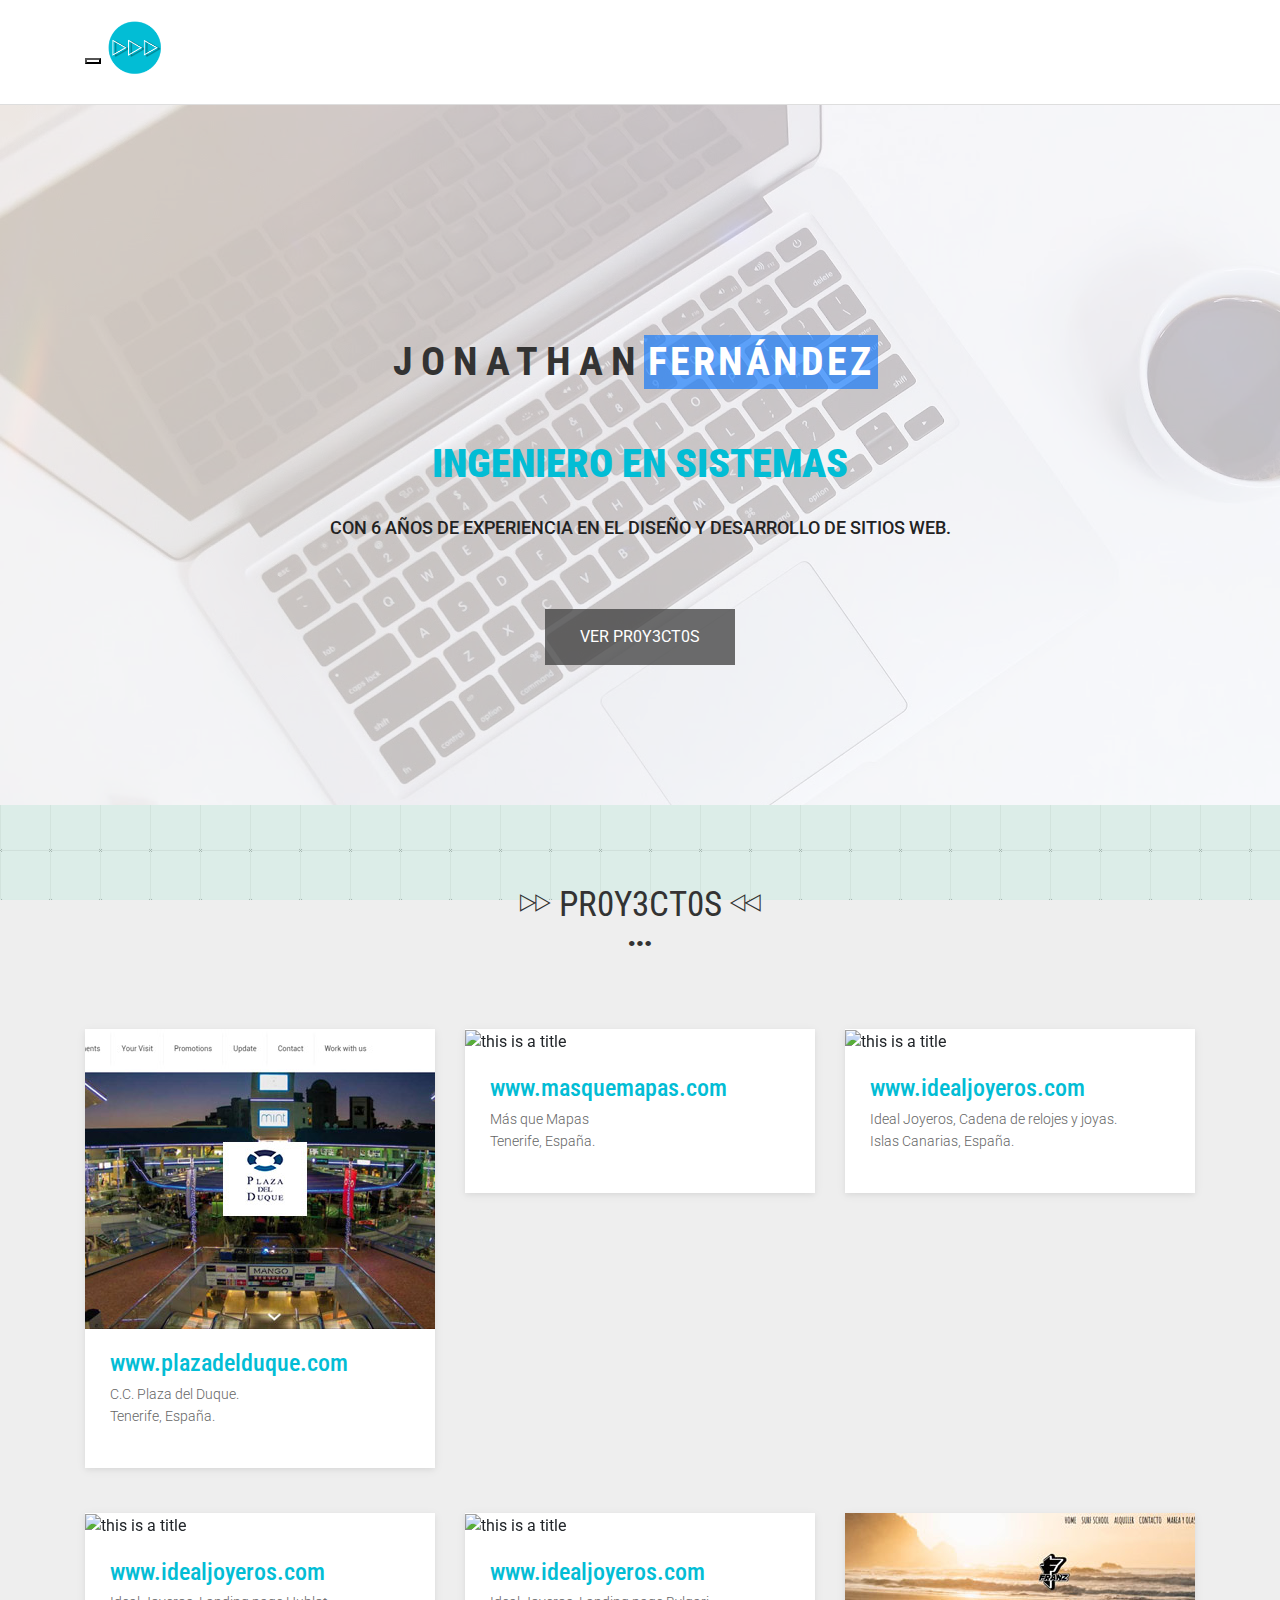
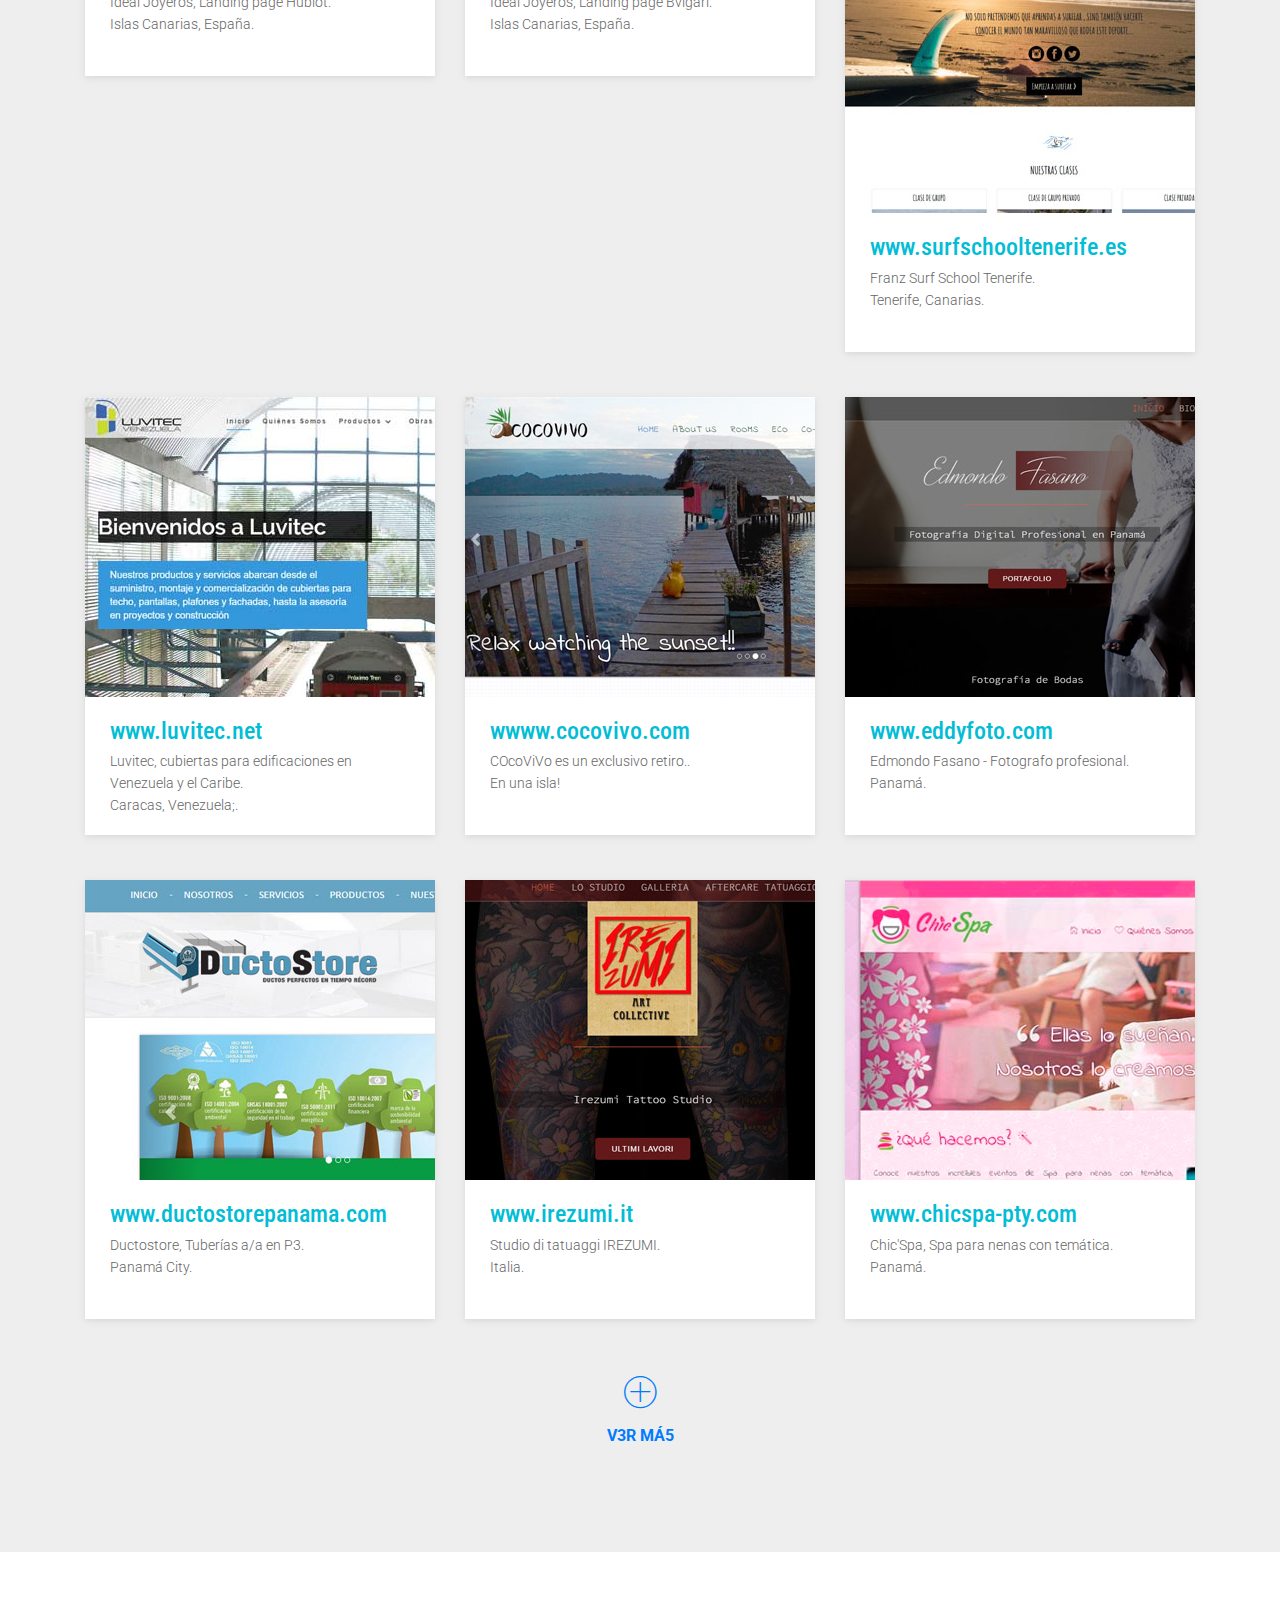
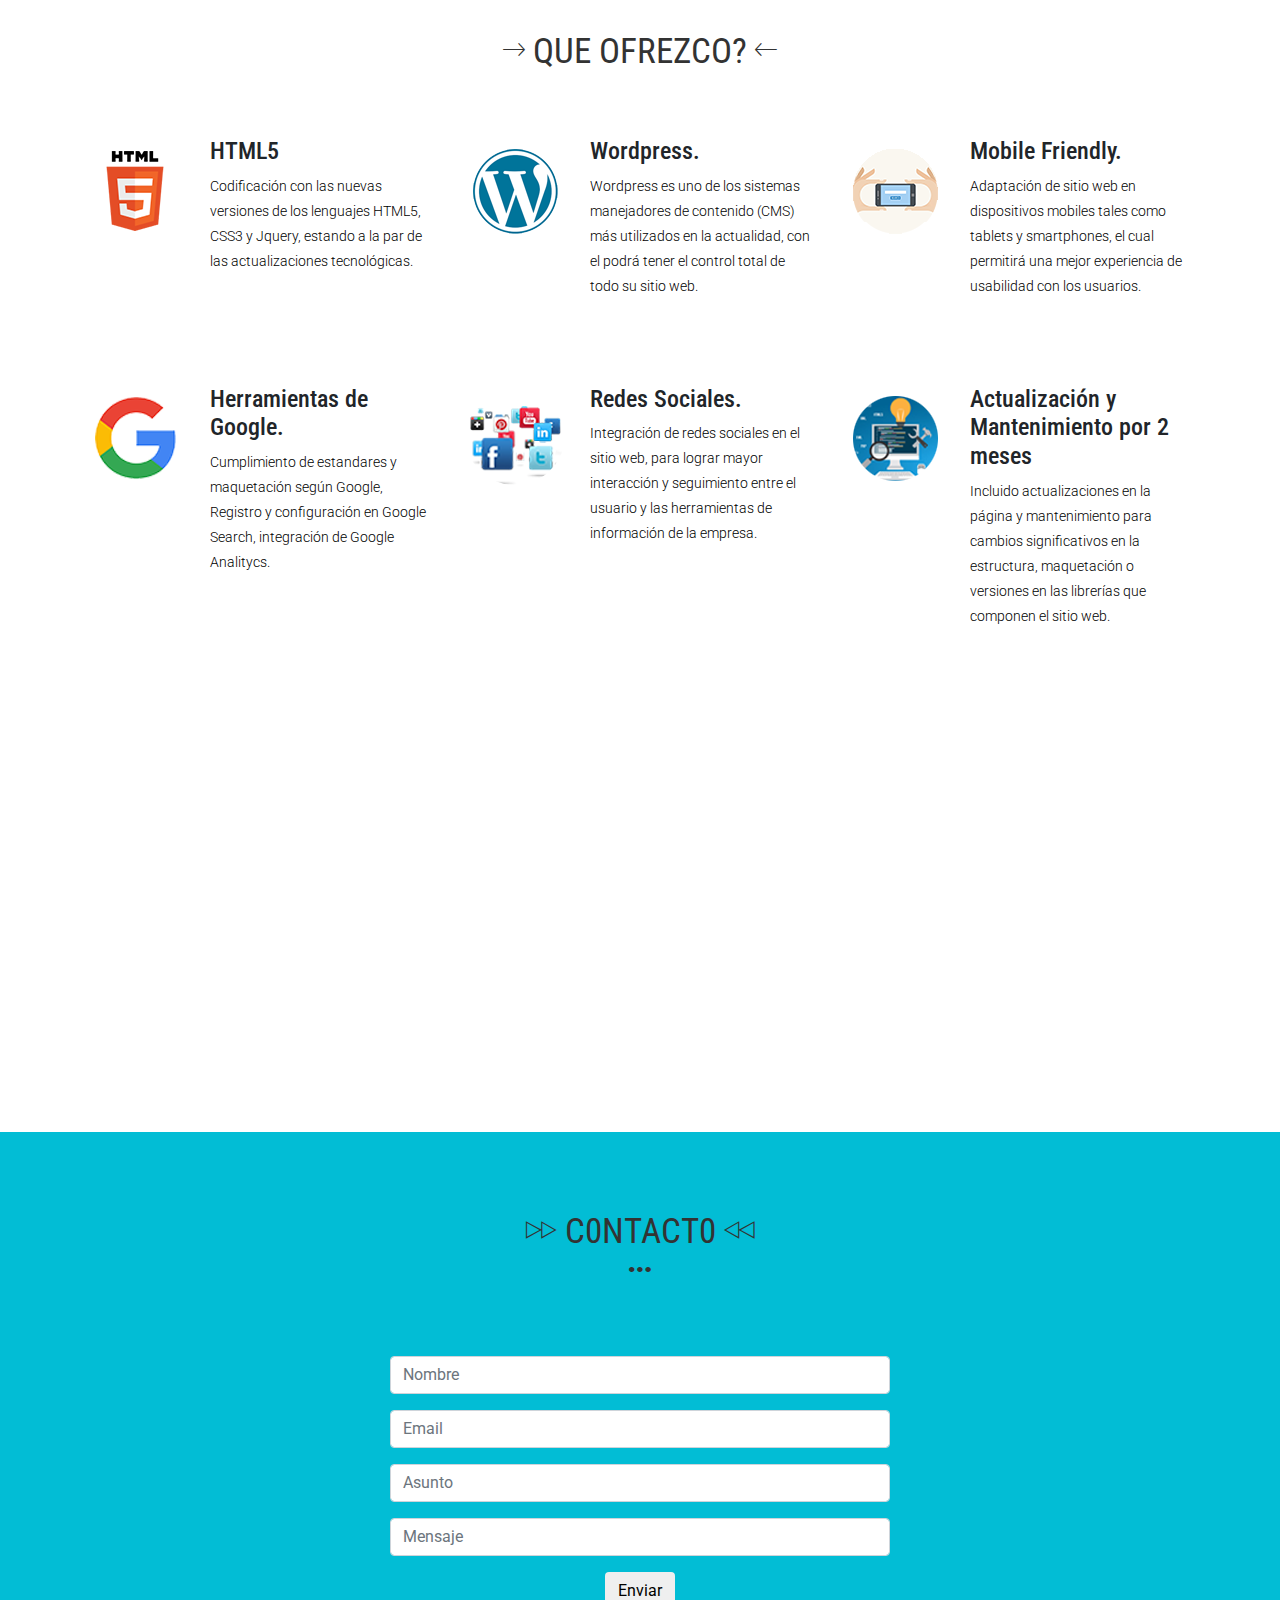
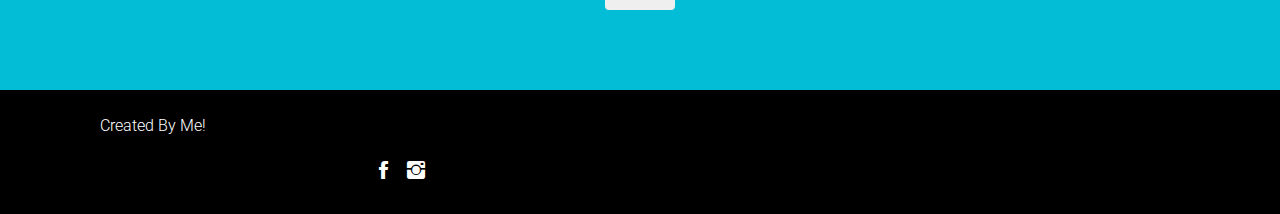
==== index.html @ 5b853ac0 "Update index.html" ====
<!DOCTYPE html>
<html class="no-js">
    <head>
        <!-- Basic Page Needs
        ================================================== -->
        <meta charset="utf-8">
        <meta http-equiv="Content-Type" content="text/html; charset=utf-8">
		<link rel="shortcut icon" href="favicon.ico" type="image/x-icon">
		<link rel="icon" href="favicon.ico" type="image/x-icon">       
		<title>JonathanFern&aacute;ndez</title>
        <meta name="description" content="Jonathan M Fern&aacute;ndez D. Ingeniero en Sistemas, Webmaster, Free Surfer, Friend!! :D ">
        <meta name="keywords" content="">
        <meta name="author" content="JonathanMFern&aacute;ndezD">
		<meta name="robots">

        <!-- Mobile Specific Metas
        ================================================== -->
        <meta name="format-detection" content="telephone=no">
        <meta name="viewport" content="width=device-width, initial-scale=1">
		<meta name="author" content="Jonathan M Fernandez D">
		<meta property="og:url"           content="http://www.jonathanfda.com.ve" />
		<meta property="og:type"          content="article" />
		<meta property="og:title"         content="JonathanFern&aacute;ndez" />
		<meta property="og:description"   content="Jonathan M Fern&aacute;ndez D. Ingeniero en Sistemas, Webmaster, Free Surfer, Friend!! :D " />
		<meta property="og:image"         content="http://jonathanfda.com.ve/images/og-jfda.jpg" />
		<meta property="fb:app_id" content="1573155569647059" />
        <!-- Template CSS Files
        ================================================== -->
        
        <!-- Template CSS Files
        ================================================== -->
        <!-- Twitter Bootstrs CSS -->
        <link rel="stylesheet" href="https://maxcdn.bootstrapcdn.com/bootstrap/4.0.0/css/bootstrap.min.css" integrity="sha384-Gn5384xqQ1aoWXA+058RXPxPg6fy4IWvTNh0E263XmFcJlSAwiGgFAW/dAiS6JXm" crossorigin="anonymous">
        <!-- Ionicons Fonts Css -->
        <link rel="stylesheet" href="css/ionicons.min.css">
        <!-- animate css -->
        <link rel="stylesheet" href="css/animate.css">
        <!-- Hero area slider css-->
        <link rel="stylesheet" href="css/slider.css">
        <!-- owl craousel css -->
        <link rel="stylesheet" href="css/owl.carousel.css">
        <link rel="stylesheet" href="css/owl.theme.css">
        <link rel="stylesheet" href="css/jquery.fancybox.css">
        <!-- template main css file -->
        <link rel="stylesheet" href="css/main.css">
        <!-- responsive css -->
        <link rel="stylesheet" href="css/responsive.css">
        

        <!-- modernizr js -->
        <script src="js/vendor/modernizr-2.6.2.min.js"></script>
        <!-- jquery -->
        <!-- owl carouserl js -->
        <script src="js/owl.carousel.min.js"></script>
        <!-- bootstrap js -->
   <script src="https://code.jquery.com/jquery-3.2.1.slim.min.js" integrity="sha384-KJ3o2DKtIkvYIK3UENzmM7KCkRr/rE9/Qpg6aAZGJwFDMVNA/GpGFF93hXpG5KkN" crossorigin="anonymous"></script>
    <script src="https://cdnjs.cloudflare.com/ajax/libs/popper.js/1.12.9/umd/popper.min.js" integrity="sha384-ApNbgh9B+Y1QKtv3Rn7W3mgPxhU9K/ScQsAP7hUibX39j7fakFPskvXusvfa0b4Q" crossorigin="anonymous"></script>
    <script src="https://maxcdn.bootstrapcdn.com/bootstrap/4.0.0/js/bootstrap.min.js" integrity="sha384-JZR6Spejh4U02d8jOt6vLEHfe/JQGiRRSQQxSfFWpi1MquVdAyjUar5+76PVCmYl" crossorigin="anonymous"></script>
          <!-- wow js -->
        <script src="js/wow.min.js"></script>
        <!-- slider js -->
        <script src="js/slider.js"></script>
        <script src="js/jquery.fancybox.js"></script>
        <!-- template main js -->
        <script src="js/main.js"></script>
        <script src="js/gen_validatorv4.js"></script>
		<script>
		jQuery(function($){


    setInterval(function(){
        var c = $('#hero-area .cursor');
        if( c.css('opacity') == 0 ) c.css('opacity', 1);
        else c.css('opacity', 0);
    }, 800);
});
		</script>
		<style>
		.cursor{opacity:0}
				.figure.figcaption p{height:60px}

		</style>
    </head>
    <body>
<div id="fb-root"></div>
<script>(function(d, s, id) {
  var js, fjs = d.getElementsByTagName(s)[0];
  if (d.getElementById(id)) return;
  js = d.createElement(s); js.id = id;
  js.src = "//connect.facebook.net/es_LA/sdk.js#xfbml=1&version=v2.7&appId=1573155569647059";
  fjs.parentNode.insertBefore(js, fjs);
}(document, 'script', 'facebook-jssdk'));</script>
        <header id="top-bar" class="navbar-fixed-top animated-header">
            <div class="container" >
                <div class="navbar-header">
                    <!-- responsive nav button -->
                    <button type="button" class="navbar-toggle" data-toggle="collapse" data-target=".navbar-collapse">
                    <span class="sr-only">Toggle navigation</span>
                    <span class="icon-bar"></span>
                    <span class="icon-bar"></span>
                    <span class="icon-bar"></span>
                    </button>
                    <!-- /responsive nav button -->
                    
                    <!-- logo -->
                   <div data-wow-iteration="5" data-wow-duration="0.15s" class="navbar-brand wow shake">
                        <a href="#hero-area" class="smooth-scroll" data-section="#hero-area" >
                            <img class="logo" src="images/logo.png" alt="">
                        </a>
                    </div>
                    <!-- /logo -->
                </div>
                <!-- main menu -->
                <nav class="collapse navbar-collapse navbar-right" role="navigation">
                    <div class="main-menu">
                        <ul class="nav navbar-nav navbar-right">
                            <li>
                                <a href="#hero-area" class="smooth-scroll" data-section="#hero-area" ><i class="ion-android-globe" style="color:#3a93f2"></i>  H0m3</a>
                            </li>
                            <li>
                                <a href="proyectos.html"  data-section="#hero-area" ><i class="ion-ios-flask-outline" style="color:#fb0038"></i>  Pr0yecto5</a>
                            </li>
						  
                            <li><a href="#call-to-action" class="smooth-scroll" data-section="#call-to-action"><i class="ion-planet" style="color:#205c30"></i>  C0nt4ct0</a></li>
                        </ul>
                    </div>
                </nav>
                <!-- /main nav -->
            </div>
        </header>

        <section id="hero-area" style="background:url(images/coffee.jpeg); position:relative" >
            <div class="container">
                <div class="row">
                    <div class="col-md-12 text-center">
                        <div class="block wow fadeInUp" data-wow-delay=".3s">
                            
                            <!-- Slider -->
                            <section class="cd-intro">
							
                                <h1 class="wow fadeInUp animated cd-headline slide" data-wow-delay=".4s" >
                                <span style="letter-spacing:8px; display:inline-block">Jonathan</span><span style="display:inline-block;color:white;background:rgba(0, 112, 255, 0.61);letter-spacing:3px; padding:2px 4px">Fern&aacute;ndez</span><span class="cursor" >|</span><br><br>
                                <span class="cd-words-wrapper">
                                    <b class="is-visible">INGENIERO EN SISTEMAS</b>
                                    <b>WEBMASTER</b>
                                    <b>SURFER</b>
                                </span>
                                </h1>
                                </section> <!-- cd-intro -->
                                <!-- /.slider -->
                                <h2 class="wow fadeInUp animated" data-wow-delay=".6s" >
Con 6 a&ntilde;os de experiencia en el dise&ntilde;o y desarrollo de sitios web.
                                </h2>
                                <a class="btn-lines dark light wow fadeInUp animated smooth-scroll btn btn-default btn-green" data-wow-delay=".9s" href="#works" data-section="#works" >
								
								 VER PR0Y3CT0S
								</a>
                                
                            </div>
                        </div>
                    </div>
                </div>
            </section><!--/#main-slider-->
            <!--
            ==================================================
            Slider Section Start
          
            <section id="about">
                <div class="container">
                    <div class="row">
                        <div class="col-md-6 col-sm-6">
                            <div class="block wow fadeInLeft" data-wow-delay=".3s" data-wow-duration="500ms">
                                <h2>
                                SOBRE M&Iacute;
                                </h2>
                                <p>
                               </p>
                                <p>
                                </p>
                            </div>
                            
                        </div>
                        <div class="col-md-6 col-sm-6">
                            <div class="block wow fadeInRight" data-wow-delay=".3s" data-wow-duration="500ms">
                                <img src="images/about/about.jpg" alt="">
                            </div>
                        </div>
                    </div>
                </div>
            </section>   ================================================== -->
			<!-- /#about -->
            <!--
            ==================================================
            Portfolio Section Start
            ================================================== -->
            <section id="works" class="works">
                <div class="container">
                    <div class="section-heading">
                        <h1 class="title wow fadeInDown" data-wow-delay=".3s" style="color:#333" > 
						
 <i class="ion-ios-fastforward-outline"></i> PR0Y3CT0S <i class="ion-ios-rewind-outline"></i>
 <br>
 <i class="ion-android-more-horizontal"></i></h1>
                    <!--      <p class="wow fadeInDown" data-wow-delay=".5s">
A continuaci&oacute;n podr&aacute; encontrar los trabajos m&aacute;s recientes con el enlace directo a cada sitio.                        </p>-->
                    </div>
                    <div class="row">
                        <div class="col-sm-4 col-xs-12">
                            <figure class="wow fadeInLeft animated portfolio-item" data-wow-duration="500ms" data-wow-delay="0ms">
                                <div class="img-wrapper">
                                    <img src="images/portfolio/plazadelduque.jpg" class="img-responsive" alt="this is a title" >
                                    <div class="overlay">
                                        <div class="buttons">
                                            <a  class="fancybox" href="http://www.plazadelduque.com" target="_blank">Visitar Sitio</a>
                                           <!--   <a target="_blank" href="single-portfolio.html">ver mas</a> -->
                                        </div>
                                    </div>
                                </div>
                                <figcaption>
                                <h4>
                                <a href="http://www.plazadelduque.com" target="_blank">
								www.plazadelduque.com
                                </a>
                                </h4>
                                <p>
                                C.C. Plaza del Duque.<br> Tenerife, Espa&ntilde;a.
                                </p>
                                </figcaption>
                            </figure>
                        </div>
			                 <div class="col-sm-4 col-xs-12">
                            <figure class="wow fadeInLeft animated portfolio-item" data-wow-duration="500ms" data-wow-delay="0ms">
                                <div class="img-wrapper">
                                    <img src="images/mqm.jpg" class="img-responsive" alt="this is a title" >
                                    <div class="overlay">
                                        <div class="buttons">
                                            <a  class="fancybox" href="http://www.masquemapas.com" target="_blank">Visitar Sitio</a>
                                           <!--   <a target="_blank" href="single-portfolio.html">ver mas</a> -->
                                        </div>
                                    </div>
                                </div>
                                <figcaption>
                                <h4>
                                <a href="http://www.masquemapas.com" target="_blank">
								www.masquemapas.com
                                </a>
                                </h4>
                                <p>
                                M&aacute;s que Mapas <br> Tenerife, Espa&ntilde;a.
                                </p>
                                </figcaption>
                            </figure>
                        </div>
      
                        <div class="col-sm-4 col-xs-12">
                            <figure class="wow fadeInLeft animated" data-wow-duration="500ms" data-wow-delay="400ms">
                                <div class="img-wrapper">
                                    <img src="images/idealjoyeros.jpg" class="img-responsive" alt="this is a title" >
                                    <div class="overlay">
                                        <div class="buttons">
                                            <a  class="fancybox" href="http://www.idealjoyeros.com" target="_blank">Visitar Sitio</a>
                                        </div>
                                    </div>
                                </div>
                                <figcaption>
                                <h4>
                                <a href="http://www.idealjoyeros.com" target="_blank">
                                  www.idealjoyeros.com
                                </a>
                                </h4>
                                <p>
                                  Ideal Joyeros, Cadena de relojes y joyas.
								   <br>Islas Canarias, Espa&ntilde;a.
                                </p>
                                </figcaption>
                            </figure>
                        </div>		
                                                <div class="col-sm-4 col-xs-12">
                            <figure class="wow fadeInLeft animated" data-wow-duration="500ms" data-wow-delay="400ms">
                                <div class="img-wrapper">
                                    <img src="images/hublot.jpg" class="img-responsive" alt="this is a title" >
                                    <div class="overlay">
                                        <div class="buttons">
                                            <a  class="fancybox" href="http://www.idealjoyeros.com/hublot-new-collection/es/index.html" target="_blank">Visitar Sitio</a>
                                        </div>
                                    </div>
                                </div>
                                <figcaption>
                                <h4>
                                <a href="http://www.idealjoyeros.com/hublot-new-collection/es/index.html" target="_blank">
                                  www.idealjoyeros.com
                                </a>
                                </h4>
                                <p>
                                  Ideal Joyeros, Landing page Hublot.
								   <br>Islas Canarias, Espa&ntilde;a.
                                </p>
                                </figcaption>
                            </figure>
                        </div>	
			                                                    <div class="col-sm-4 col-xs-12">
                            <figure class="wow fadeInLeft animated" data-wow-duration="500ms" data-wow-delay="400ms">
                                <div class="img-wrapper">
                                    <img src="images/serpenti.jpg" class="img-responsive" alt="this is a title" >
                                    <div class="overlay">
                                        <div class="buttons">
                                            <a  class="fancybox" href="http://www.idealjoyeros.com/bvlgari-new-collection/" target="_blank">Visitar Sitio</a>
                                        </div>
                                    </div>
                                </div>
                                <figcaption>
                                <h4>
                                <a href="http://www.idealjoyeros.com/bvlgari-new-collection/" target="_blank">
                                  www.idealjoyeros.com
                                </a>
                                </h4>
                                <p>
                                  Ideal Joyeros, Landing page Bvlgari.
								   <br>Islas Canarias, Espa&ntilde;a.
                                </p>
                                </figcaption>
                            </figure>
                        </div>
 		<div class="col-sm-4 col-xs-12">
                            <figure class="wow fadeInLeft animated" data-wow-duration="500ms" data-wow-delay="600ms">
                                <div class="img-wrapper">
                                    <img src="images/franz.jpg" class="img-responsive" alt="this is a title" >
                                    <div class="overlay">
                                        <div class="buttons">
                                            <a  class="fancybox" href="http://www.surfschooltenerife.es/" target="_blank">Visitar Sitio</a>
                                        </div>
                                    </div>
                                </div>
                                <figcaption>
                                <h4>
                                <a href="http://www.surfschooltenerife.es/" target="_blank">
                                  www.surfschooltenerife.es
                                </a>
                                </h4>
                                <p>
                                 Franz Surf School Tenerife.
								   <br>Tenerife, Canarias.
                                </p>
                                </figcaption>
                            </figure>
                        </div>
			    <div class="col-sm-4 col-xs-12">
                            <figure class="wow fadeInLeft animated" data-wow-duration="500ms" data-wow-delay="600ms">
                                <div class="img-wrapper">
                                    <img src="images/portfolio/luvitec.jpg" class="img-responsive" alt="this is a title" >
                                    <div class="overlay">
                                        <div class="buttons">
                                            <a  class="fancybox" href="http://www.luvitec.net" target="_blank">Visitar Sitio</a>
                                        </div>
                                    </div>
                                </div>
                                <figcaption>
                                <h4>
                                <a href="http://www.luvitec.net" target="_blank">
                                  www.luvitec.net
                                </a>
                                </h4>
                                <p>
                                 Luvitec, cubiertas para edificaciones en Venezuela y el Caribe.
								   <br>Caracas, Venezuela;.
                                </p>
                                </figcaption>
                            </figure>
                        </div>
                        <div class="col-sm-4 col-xs-12">
                            <figure class="wow fadeInLeft animated" data-wow-duration="500ms" data-wow-delay="800ms">
                                <div class="img-wrapper">
                                    <img src="images/portfolio/cocovivo.jpg" class="img-responsive" alt="" >
                                    <div class="overlay">
                                        <div class="buttons">
                                            <a  class="fancybox" href="http://www.cocovivo.com" target="_blank">Visitar Sitio</a>
                                        </div>
                                    </div>
                                </div>
                                <figcaption>
                                <h4>
                                <a href="http://www.cocovivo.com" target="_blank">
								wwww.cocovivo.com
                                </a>
                                </h4>
                                <p>
                                 COcoViVo es un exclusivo retiro.. <br>
								 En una isla!
								 
                                </p>
                                </figcaption>
                            </figure>
                        </div>
                        <div class="col-sm-4 col-xs-12">
                            <figure class="wow fadeInLeft animated" data-wow-duration="500ms" data-wow-delay="1000ms">
                                <div class="img-wrapper">
                                    <img src="images/portfolio/eddyfoto.jpg" class="img-responsive" alt="" >
                                    <div class="overlay">
                                        <div class="buttons">
                                            <a  class="fancybox" href="http://www.eddyfoto.com" target="_blank">Visitar Sitio</a>
                                        </div>
                                    </div>
                                </div>
                                <figcaption>
                                <h4>
                                <a href="http://www.eddyfoto.com" target="_blank">
                                 www.eddyfoto.com
                                </a>
                                </h4>
                                <p>
                                   Edmondo Fasano - Fotografo profesional.<br> Panam&aacute;.
                                </p>
                                </figcaption>
                            </figure>
                        </div>
                        <div class="col-sm-4 col-xs-12">
                            <figure class="wow fadeInLeft animated" data-wow-duration="500ms" data-wow-delay="1200ms">
                                <div class="img-wrapper">
                                    <img src="images/portfolio/ductostorepanama.jpg" class="img-responsive" alt="" >
                                    <div class="overlay">
                                        <div class="buttons">
                                            <a class="fancybox" href="http://www.ductostorepanama.com" target="_blank">Visitar Sitio</a>
                                        </div>
                                    </div>
                                </div>
                                <figcaption>
                                <h4>
                                <a href="http://www.ductostorepanama.com" target="_blank">
                                    www.ductostorepanama.com
                                </a>
                                </h4>
                                <p>
                                    Ductostore, Tuber&iacute;as a/a en P3.<br> Panam&aacute; City.
                                </p>
                                </figcaption>
                            </figure>
                        </div>         
						<div class="col-sm-4 col-xs-12">
                            <figure class="wow fadeInLeft animated" data-wow-duration="500ms" data-wow-delay="1200ms">
                                <div class="img-wrapper">
                                    <img src="images/portfolio/irezumi.jpg" class="img-responsive" alt="" >
                                    <div class="overlay">
                                        <div class="buttons">
                                            <a class="fancybox" href="http://www.irezumi.it" target="_blank">Visitar Sitio</a>
                                        </div>
                                    </div>
                                </div>
                                <figcaption>
                                <h4>
                                <a href="http://www.irezumi.it" target="_blank">
                                    www.irezumi.it
									</a>
                                </h4>
                                <p>
                                   Studio di tatuaggi IREZUMI.<br>
Italia.
                                </p>
                                </figcaption>
                            </figure>
                        </div>
                        <div class="col-sm-4 col-xs-12">
                            <figure class="wow fadeInLeft animated" data-wow-duration="500ms" data-wow-delay="1400ms">
                                <div class="img-wrapper">
                                    <img src="images/portfolio/chicspa.jpg" class="img-responsive" alt="" >
                                    <div class="overlay">
                                        <div class="buttons">
                                            <a  class="fancybox" href="http://www.chicspa-pty.com" target="_blank">Visitar Sitio</a>
                                        </div>
                                    </div>
                                </div>
                                <figcaption>
                                <h4>
                                <a href="http://www.chicspa-pty.com" target="_blank">
                                 www.chicspa-pty.com
                                </a>
                                </h4>
                                <p>
                                 Chic'Spa, Spa para nenas con temática.<br>Panam&aacute;.
                                </p>
                                </figcaption>
                            </figure>
                        </div>
                    </div>
                </div>
				<div style="margin:0 auto 0 auto; text-align:center">
				<div><a  href="proyectos.html" style="font-weight:bold;  font-family:'Roboto', sans-serif; ">
				<span class="ion-ios-plus-outline" style="font-size:40px;"></span><br>
				V3R M&Aacute;5<br>
				</a><br></div>
				<div class="fb-like" data-href="http://www.jonathanfda.com.ve" data-layout="button_count" data-action="like" data-size="large" data-show-faces="true" data-share="true"></div>
				</div>
            </section> <!-- #works -->
            <!--
            ==================================================
            Portfolio Section Start
            ================================================== -->
            <section id="feature">
                <div class="container">
                    <div class="section-heading">
                        <h1 class="title wow fadeInDown" data-wow-delay=".3s">
						<i class="ion-ios-arrow-thin-right"></i> Que ofrezco?  <i class="ion-ios-arrow-thin-left"></i>
						</h1>
                        <p class="wow fadeInDown" data-wow-delay=".5s">
                           
                        </p>
                    </div>
                    <div class="row">
                        <div class="col-md-4 col-lg-4 col-xs-12 col-md-4 col-lg-4 col-xs-12 servicios">
                            <div class="media wow fadeInUp animated" data-wow-duration="500ms" data-wow-delay="300ms">
                                <div class="media-left">
                                    <div class="icon">
                                        <img src="images/htm.png">
                                    </div>
                                </div>
                                <div class="media-body">
                                    <h4 class="media-heading">HTML5</h4>
                                    <p>Codificaci&oacute;n con las nuevas versiones de los lenguajes HTML5, CSS3 y Jquery, estando a la par de las actualizaciones tecnol&oacute;gicas.
									</p>
                                </div>
                            </div>
                        </div>
                        <div class="col-md-4 col-lg-4 col-xs-12 col-md-4 col-lg-4 col-xs-12 servicios">
                            <div class="media wow fadeInDown animated" data-wow-duration="500ms" data-wow-delay="600ms">
                                <div class="media-left">
                                    <div class="icon">
                                        <img src="images/wordpress.png">
                                    </div>
                                </div>
                                <div class="media-body">
                                    <h4 class="media-heading">Wordpress.</h4>
                                    <p>Wordpress es uno de los sistemas manejadores de contenido (CMS) m&aacute;s utilizados en la actualidad, con el podr&aacute; tener el control total de todo su sitio web.</p>
                                </div>
                            </div>
                        </div>
                        <div class="col-md-4 col-lg-4 col-xs-12 col-md-4 col-lg-4 col-xs-12 servicios">
                            <div class="media wow fadeInDown animated" data-wow-duration="500ms" data-wow-delay="900ms">
                                <div class="media-left">
                                    <div class="icon">
                                        <img src="images/mobile-friendly.png">
                                    </div>
                                </div>
                                <div class="media-body">
                                    <h4 class="media-heading">Mobile Friendly.</h4>
                                    <p>Adaptaci&oacute;n de sitio web en dispositivos mobiles tales como tablets y smartphones, el cual permitir&aacute; una mejor experiencia de usabilidad con los usuarios.</p>
                                </div>
                            </div>
                        </div>
                        <div class="col-md-4 col-lg-4 col-xs-12 col-md-4 col-lg-4 col-xs-12 servicios">
                            <div class="media wow fadeInDown animated" data-wow-duration="500ms" data-wow-delay="1200ms">
                                <div class="media-left">
                                    <div class="icon">
                                        <img src="images/google2.png">
                                    </div>
                                </div>
                                <div class="media-body">
                                    <h4 class="media-heading">Herramientas de Google.</h4>
                                    <p>Cumplimiento de estandares y maquetaci&oacute;n seg&uacute;n Google, Registro y configuraci&oacute;n en Google Search, integraci&oacute;n de Google Analitycs.</p>
                                </div>
                            </div>
                        </div>
                        <div class="col-md-4 col-lg-4 col-xs-12 col-md-4 col-lg-4 col-xs-12 servicios">
                            <div class="media wow fadeInDown animated" data-wow-duration="500ms" data-wow-delay="1500ms">
                                <div class="media-left">
                                    <div class="icon">
                                        <img src="images/social.png">
                                    </div>
                                </div>
                                <div class="media-body">
                                    <h4 class="media-heading">Redes Sociales.</h4>
                                    <p>Integraci&oacute;n de redes sociales en el sitio web, para lograr mayor interacci&oacute;n y seguimiento entre el usuario y las herramientas de informaci&oacute;n de la empresa.</p>
                                </div>
                            </div>
                        </div>
                        <div class="col-md-4 col-lg-4 col-xs-12 col-md-4 col-lg-4 col-xs-12 servicios">
                            <div class="media wow fadeInDown animated" data-wow-duration="500ms" data-wow-delay="1800ms">
                                <div class="media-left">
                                    <div class="icon">
                                        <img src="images/actualizacion.png">
                                    </div>
                                </div>
                                <div class="media-body">
                                    <h4 class="media-heading">Actualizaci&oacute;n y Mantenimiento por 2 meses</h4>
                                    <p>Incluido actualizaciones en la p&aacute;gina y mantenimiento para cambios significativos en la estructura, maquetaci&oacute;n o versiones en las librer&iacute;as que componen el sitio web. </p>
                                </div>
                            </div>
                        </div>
                    </div>
<!-- SnapWidget -->
<iframe src="https://snapwidget.com/embed/593176" class="snapwidget-widget" allowtransparency="true" frameborder="0" scrolling="no" style="border:none; overflow:hidden; width:1320px; height:330px"></iframe>
                </div>
            </section> <!-- /#feature -->
                            
            <!--
            ==================================================
            Call To Action Section Start
            ================================================== -->
            <section id="call-to-action">
                <div  id="contact" class="container">
                    <div class="row" >
                        <div class="col-md-12">
                            <div class="block">
				          <div class="section-heading">
                        <h1 class="title wow fadeInDown" data-wow-delay=".3s" style="color:#333" > 
						
 <i class="ion-ios-fastforward-outline"></i> C0NTACT0 <i class="ion-ios-rewind-outline"></i>
 <br>
 <i class="ion-android-more-horizontal"></i></h1>
                    <!--      <p class="wow fadeInDown" data-wow-delay=".5s">
A continuaci&oacute;n podr&aacute; encontrar los trabajos m&aacute;s recientes con el enlace directo a cada sitio.                        </p>-->
                    </div>
<form style="width:100%; max-width:500px; margin:0 auto" method="POST" data-email="jonathan.fer.de@gmail.com" 
      action="https://script.google.com/macros/s/AKfycbxLvEXCFZOsfdJeZytU2j7FQJ903cbCB2txsbRgRVQcdKPrYvDg/exec" class="gform needs-validation" novalidate>
<div class="form-group">
    <input type="text" class="form-control" name="name" id="nombre" placeholder="Nombre" required>
	 <div class="invalid-feedback">
	Introduzca su nombre
	</div>
  </div>
 <div class="form-group">
	 <input type="email" class="form-control" name="email" id="email" placeholder="Email" required>
	 	 <div class="invalid-feedback">
	Introduzca su Email
	</div>
  </div>
	<div class="form-group">
    <input type="text" class="form-control" name="subject" id="asunto" placeholder="Asunto" required>
			 <div class="invalid-feedback">
	Introduzca un Asunto
	</div>
  </div>
	 <div class="form-group">
	 <input type="text" class="form-control" name="message" id="Mensaje" placeholder="Mensaje" required>
		 	 <div class="invalid-feedback">
	Introduzca su mensaje
	</div>
  </div>

  <button type="submit" class="btn btn-default">Enviar</button>
</form>
				    <script>
// Example starter JavaScript for disabling form submissions if there are invalid fields
(function() {
  'use strict';
  window.addEventListener('load', function() {
    // Fetch all the forms we want to apply custom Bootstrap validation styles to
    var forms = document.getElementsByClassName('needs-validation');
    // Loop over them and prevent submission
    var validation = Array.prototype.filter.call(forms, function(form) {
      form.addEventListener('submit', function(event) {
        if (form.checkValidity() === false) {
          event.preventDefault();
          event.stopPropagation();
        }
        form.classList.add('was-validated');
      }, false);
    });
  }, false);
})();
</script>
				    <div style="display:none" id="thanyou_message"><h2>Gracias</h2></div>
                           </div>
                        </div>
                        
                    </div>
                </div>
            </section>
            <!--
            ==================================================
            Footer Section Start
            ================================================== -->
            <footer id="footer">
                <div class="container">
                    <div class="col-md-8">
					<p>Created By Me!</p>
                    </div>
                    <div class="col-md-4">
                        <!-- Social Media -->
                        <ul class="social">
                            <li>
                                <a href="https://www.facebook.com/jonathan.fernandez.de" class="Facebook">
                                    <i class="ion-social-facebook"></i>
                                </a>
                            </li>
                   
                            <li>
                                <a href="https://www.instagram.com/jonathan_fda/" class="Instagram">
                                    <i class="ion-social-instagram"></i>
                                </a>
                            </li>
                        
                        </ul>
                    </div>
                </div>
            </footer> <!-- /#footer -->
              <script>
  (function(i,s,o,g,r,a,m){i['GoogleAnalyticsObject']=r;i[r]=i[r]||function(){
  (i[r].q=i[r].q||[]).push(arguments)},i[r].l=1*new Date();a=s.createElement(o),
  m=s.getElementsByTagName(o)[0];a.async=1;a.src=g;m.parentNode.insertBefore(a,m)
  })(window,document,'script','https://www.google-analytics.com/analytics.js','ga');

  ga('create', 'UA-15403959-15', 'auto');
  ga('send', 'pageview');

</script>  
<script data-cfasync="false" type="text/javascript" src="js/form-submission-handler.js"></script>
        </body>
    </html>
---- css/slider.css ----
/* -------------------------------- 

Primary style

-------------------------------- */


.cd-words-wrapper {
  display: inline-block;
  position: relative;
  text-align: left;
}
.cd-words-wrapper b {
  display: inline-block;
  position: absolute;
  white-space: nowrap;
  left: 0;
  top: 0;
}
.cd-words-wrapper b.is-visible {
  position: relative;
}
.no-js .cd-words-wrapper b {
  opacity: 0;
}
.no-js .cd-words-wrapper b.is-visible {
  opacity: 1;
}


xslide 

-------------------------------- */
.cd-headline.slide span {
  display: inline-block;
  padding: .2em 0;
}
.cd-headline.slide .cd-words-wrapper {
  overflow: hidden;
  vertical-align: top;
  width: auto!important;
}
.cd-headline.slide b {
  opacity: 0;
  top: .2em;
}
.cd-headline.slide b.is-visible {
  top: 0;
  opacity: 1;
  -webkit-animation: slide-in 0.6s;
  -moz-animation: slide-in 0.6s;
  animation: slide-in 0.6s;
}
.cd-headline.slide b.is-hidden {
  -webkit-animation: slide-out 0.6s;
  -moz-animation: slide-out 0.6s;
  animation: slide-out 0.6s;
}

@-webkit-keyframes slide-in {
  0% {
    opacity: 0;
    -webkit-transform: translateY(-100%);
  }
  60% {
    opacity: 1;
    -webkit-transform: translateY(20%);
  }
  100% {
    opacity: 1;
    -webkit-transform: translateY(0);
  }
}
@-moz-keyframes slide-in {
  0% {
    opacity: 0;
    -moz-transform: translateY(-100%);
  }
  60% {
    opacity: 1;
    -moz-transform: translateY(20%);
  }
  100% {
    opacity: 1;
    -moz-transform: translateY(0);
  }
}
@keyframes slide-in {
  0% {
    opacity: 0;
    -webkit-transform: translateY(-100%);
    -moz-transform: translateY(-100%);
    -ms-transform: translateY(-100%);
    -o-transform: translateY(-100%);
    transform: translateY(-100%);
  }
  60% {
    opacity: 1;
    -webkit-transform: translateY(20%);
    -moz-transform: translateY(20%);
    -ms-transform: translateY(20%);
    -o-transform: translateY(20%);
    transform: translateY(20%);
  }
  100% {
    opacity: 1;
    -webkit-transform: translateY(0);
    -moz-transform: translateY(0);
    -ms-transform: translateY(0);
    -o-transform: translateY(0);
    transform: translateY(0);
  }
}
@-webkit-keyframes slide-out {
  0% {
    opacity: 1;
    -webkit-transform: translateY(0);
  }
  60% {
    opacity: 0;
    -webkit-transform: translateY(120%);
  }
  100% {
    opacity: 0;
    -webkit-transform: translateY(100%);
  }
}
@-moz-keyframes slide-out {
  0% {
    opacity: 1;
    -moz-transform: translateY(0);
  }
  60% {
    opacity: 0;
    -moz-transform: translateY(120%);
  }
  100% {
    opacity: 0;
    -moz-transform: translateY(100%);
  }
}
@keyframes slide-out {
  0% {
    opacity: 1;
    -webkit-transform: translateY(0);
    -moz-transform: translateY(0);
    -ms-transform: translateY(0);
    -o-transform: translateY(0);
    transform: translateY(0);
  }
  60% {
    opacity: 0;
    -webkit-transform: translateY(120%);
    -moz-transform: translateY(120%);
    -ms-transform: translateY(120%);
    -o-transform: translateY(120%);
    transform: translateY(120%);
  }
  100% {
    opacity: 0;
    -webkit-transform: translateY(100%);
    -moz-transform: translateY(100%);
    -ms-transform: translateY(100%);
    -o-transform: translateY(100%);
    transform: translateY(100%);
  }
}
/* --------------------------------
---- css/main.css ----
@import url(https://fonts.googleapis.com/css?family=Roboto:400,300,100,500,700);
@import url(https://fonts.googleapis.com/css?family=Roboto+Condensed:400,300,700);
@import url(https://fonts.googleapis.com/css?family=Glegoo);
body {
  font-family: 'Roboto', sans-serif;
}
h1,
h2,
h3,
h4,
h5,
h6 {
  font-family: 'Roboto Condensed', sans-serif;
}
p {
  font-family: 'Roboto', sans-serif;
  line-height: 22px;
  font-size: 16px;
  font-weight: 300;
}
ul {
  padding-left: 0;
}
ul li {
  list-style: none;
}
h2 {
  font-size: 26px;
}
a:hover {
  text-decoration: none;
}
.section-heading {
  text-align: center;
  margin-bottom: 65px;
}
.section-heading p {
  font-size: 16px;
  font-weight: 300;
  color: #727272;
  line-height: 20px;
}
.title {
  font-size: 35px;
  line-height: 1.1;
  font-weight: 400;
  color: #333;
  text-transform: uppercase;
  margin-bottom: 20px;
}
.subtitle {
  font-size: 24px;
  font-weight: 600;
  margin-bottom: 18px;
  text-transform: uppercase;
}
.subtitle-des {
  color: #727272;
  font-size: 14px;
  margin-bottom: 35px;
  font-weight: 300;
}
.pages {
  padding: 80px 0 40px;
}
.moduler {
  padding: 140px 0;
}
img.logo{width:60px; margin-top:-15px}
.navbar-default .navbar-nav > li > a:hover {
  color: #02bdd5;
}
img.mobile{display:none}
.navbar.navbar-default {
  border: 0;
  border-radius: 0;
  margin-bottom: 0;
}
.navbar.navbar-default .navbar-toggle {
  margin-top: 32px;
}
.navbar-header .navbar-brand {
  padding: 5px 0;
}
.navbar-header .navbar-brand a {
  height: auto;
  display: inline-block;
  margin-top: 8px;
}
.navbar-inverse .navbar-toggle:focus,
.navbar-inverse .navbar-toggle {
  background: #444;
}
#top-bar {
  background:rgba(255, 255, 255, 0.73);
  color: #fff;
  -webkit-transition: all 0.2s ease-out 0s;
  transition: all 0.2s ease-out 0s;
  padding: 15px 0;
  -webkit-box-shadow: 0 0 3px 0 rgba(0, 0, 0, 0.1);
  box-shadow: 0 0 3px 0 rgba(0, 0, 0, 0.1);
  border-bottom: 1px solid #dedede;
}
#top-bar .navbar-nav > li > a:hover {
  background: transparent;
}
#top-bar.animated-header {
  padding: 20px 0;
  box-shadow: none;
}
#top-bar .main-menu li > a {
  color: #444;
}
#top-bar .main-menu li {
  position: relative;
}
#top-bar .main-menu li a {
  font-size: 16px;
  font-weight: 500;
  border-bottom: 2px solid transparent;
  -webkit-transition: .3s all;
  -o-transition: .3s all;
  transition: .3s all;
  text-transform: uppercase;
}
#top-bar .main-menu li a:hover {
  color: #02bdd5;
}
.navbar-custom .nav li > a {
  position: relative;
  color: #000;
}
.navbar-right .dropdown-menu {
  right: auto;
  left: 0;
}
.navbar-custom .dropdown-menu {
  position: absolute;
  display: block;
  visibility: hidden;
  opacity: 0;
}
#hero-area {
  background: url('../images/slider.jpg') no-repeat 50%;
  background-size: cover;
  background-attachment: fixed;
  padding: 230px 0 140px 0;
  color: #fff;
  position: relative;
}
#hero-area:before {
  content: '';
  z-index: 9;
  background: rgba(255, 255, 255, 0.7);
  position: absolute;
  top: 0;
  left: 0;
  right: 0;
  bottom: 0;
}
#hero-area .block {
  position: relative;
  z-index: 999;
}
#hero-area h1 {
  font-size: 40px;
  line-height: 50px;
  color: #333;
  font-weight: 700;
  margin-bottom: 15px;
  text-transform: uppercase;
}
#hero-area h2 {
  font-size: 18px;
  font-weight: 500;
  margin-bottom: 38px;
  line-height: 27px;
  text-transform: uppercase;
  color: #222;
  font-family: 'Roboto', sans-serif;
  margin-top: 25px;
}
#hero-area .btn {
  background: rgba(65, 65, 65, 0.77);
  border: none;
  color: #fff;
  padding: 20px 35px;
  margin-top: 30px;
  font-size: 16px;
  line-height: 1em;
  text-transform: uppercase;
  letter-spacing: normal;
  border-radius: 0;
}
#call-to-action {
  background: url(../images/bg-blue.png)#02bdd5;
  background-attachment: fixed;
  padding: 80px 0;
  text-align: center;
  position: relative;
  color: #fff;
}
#call-to-action .block {
  position: relative;
  z-index: 99;
  color: #fff;
}
#call-to-action .block h2 {
  margin-bottom: 15px;
  color: #fff;
}
#call-to-action .block p {
  font-size: 16px;
  font-weight: 300;
  font-family: 'Roboto', sans-serif;
  margin-top: 20px;
}
#call-to-action .block .btn-contact {
  background: #fff;
  border: none;
  color: #02bdd5;
  padding: 16px 35px;
  margin-top: 20px;
  font-size: 12px;
  letter-spacing: 2px;
  text-transform: uppercase;
  border-radius: 0;
}
#call-to-action .block .btn-contact i {
  margin-right: 10px;
}
#about {
  padding: 110px 0;
}
#about .block {
  padding: 20px 30px 0 30px;
}
#about .block h2 {
  font-size: 24px;
  font-weight: 600;
  margin-bottom: 30px;
  text-transform: uppercase;
}
#about .block p {
  color: #727272;
  font-size: 16px;
  line-height: 28px;
  margin-bottom: 35px;
}
#about .block img {
  max-width: 100%;
}
.works {
  padding: 80px 0;
  background: url(../images/gridme.png) #eee;
  background-attachment:fixed
}
.works .block {
  position: relative;
  z-index: 99;
}
.works .block:hover .img-overly .overly {
  opacity: 1;
}
.works .block h4 {
  padding: 20px 15px;
  margin-top: 0;
  color: #666;
}
.works .block .img-overly {
  position: relative;
  background: rgba(0, 0, 0, 0.85);
}
.works .block .img-overly img {
  border-radius: 0;
}
.works .block .img-overly .overly {
  background: rgba(57, 181, 74, 0.9);
  position: absolute;
  top: 0;
  right: 0;
  left: 0;
  bottom: 0;
  opacity: 0;
  -webkit-transition: .3s all;
  -o-transition: .3s all;
  transition: .3s all;
}
.works .block .img-overly .overly a {
  position: absolute;
  top: 45%;
  left: 22%;
}
.works .block .img-overly .overly a i {
  font-size: 30px;
  color: #fff;
}
figure {
  background: #fff;
  margin-bottom: 45px;
  box-shadow: 0 2px 5px 0 rgba(0, 0, 0, 0.04), 0 2px 10px 0 rgba(0, 0, 0, 0.06);
}
figure .img-wrapper {
  position: relative;
  overflow: hidden;
}
figure img {
  -webkit-transform: scale3d(1, 1, 1);
  transform: scale3d(1, 1, 1);
  -webkit-transition: -webkit-transform 400ms;
  transition: transform 400ms;
}
figure:hover img {
  -webkit-transform: scale3d(1.2, 1.2, 1);
  transform: scale3d(1.2, 1.2, 1);
}
figure:hover .overlay {
  opacity: 1;
}
figure:hover .overlay .buttons a {
  -webkit-transform: scale3d(1, 1, 1);
  transform: scale3d(1, 1, 1);
}
figure .overlay {
  position: absolute;
  top: 0;
  left: 0;
  right: 0;
  bottom: 0;
  padding: 10px;
  text-align: center;
  background: rgba(0, 0, 0, 0.7);
  opacity: 0;
  -webkit-transition: opacity 400ms;
  transition: opacity 400ms;
}
figure .overlay a {
  display: inline-block;
  color: #fff;
  padding: 10px 23px;
  line-height: 1;
  border: 1px solid #fff;
  border-radius: 0px;
  margin: 4px;
  -webkit-transform: scale3d(0, 0, 0);
  transform: scale3d(0, 0, 0);
  -webkit-transition: all 400ms;
  transition: all 400ms;
}
figure .overlay a:hover {
  text-decoration: none;
}
figure .overlay:hover a {
  -webkit-transform: scale3d(1, 1, 1);
  transform: scale3d(1, 1, 1);
}
figure .buttons {
  position: absolute;
  top: 50%;
  left: 32%
}
figure figcaption {
  padding: 20px 25px;
  margin-top: 0;
  color: #666;
}
figure figcaption h4 {
  margin: 0;
}
figure figcaption h4 a {
  color: #02bdd5;
}
figure figcaption p {
  font-size: 14px;
  margin-bottom: 0;
  margin-top: 5px;
  height:65px
}
#feature {
  padding: 80px 0;
}
#feature .media {
  margin: 0px 0 70px 0;
}
#feature .media .media-left {
  padding-right: 25px;
}
#feature h3 {
  color: #000;
  font-size: 18px;
  text-transform: uppercase;
  text-align: center;
  margin-bottom: 20px;
  margin: 0px 0px 15px;
  font-weight: 400;
}
#feature p {
  line-height: 25px;
  font-size: 14px;
  color: #000;
}
#feature .icon {
  text-decoration: none;
  color: #fff;
  /*background-color: #02bdd5;*/
  height: 100px;
  text-align: center;
  width: 100px;
  font-size: 50px;
  line-height: 100px;
  overflow: hidden;
  -webkit-border-radius: 50%;
  -moz-border-radius: 50%;
  -ms-border-radius: 50%;
  -o-border-radius: 50%;
  text-shadow: #00a4ba 1px 1px, #00a4ba 2px 2px, #00a4ba 3px 3px, #00a4ba 4px 4px, #00a4ba 5px 5px, #00a4ba 6px 6px, #00a4ba 7px 7px, #00a4ba 8px 8px, #00a4ba 9px 9px, #00a4ba 10px 10px, #00a4ba 11px 11px, #00a4ba 12px 12px, #00a4ba 13px 13px, #00a4ba 14px 14px, #00a4ba 15px 15px, #00a4ba 16px 16px, #00a4ba 17px 17px, #00a4ba 18px 18px, #00a4ba 19px 19px, #00a4ba 20px 20px, #00a4ba 21px 21px, #00a4ba 22px 22px, #00a4ba 23px 23px, #00a4ba 24px 24px, #00a4ba 25px 25px, #00a4ba 26px 26px, #00a4ba 27px 27px, #00a4ba 28px 28px, #00a4ba 29px 29px, #00a4ba 30px 30px, #00a4ba 31px 31px, #00a4ba 32px 32px, #00a4ba 33px 33px, #00a4ba 34px 34px, #00a4ba 35px 35px, #00a4ba 36px 36px, #00a4ba 37px 37px, #00a4ba 38px 38px, #00a4ba 39px 39px, #00a4ba 40px 40px, #00a4ba 41px 41px, #00a4ba 42px 42px, #00a4ba 43px 43px, #00a4ba 44px 44px, #00a4ba 45px 45px, #00a4ba 46px 46px, #00a4ba 47px 47px, #00a4ba 48px 48px, #00a4ba 49px 49px, #00a4ba 50px 50px, #00a4ba 51px 51px, #00a4ba 52px 52px, #00a4ba 53px 53px, #00a4ba 54px 54px, #00a4ba 55px 55px, #00a4ba 56px 56px, #00a4ba 57px 57px, #00a4ba 58px 58px, #00a4ba 59px 59px, #00a4ba 60px 60px, #00a4ba 61px 61px, #00a4ba 62px 62px, #00a4ba 63px 63px, #00a4ba 64px 64px, #00a4ba 65px 65px, #00a4ba 66px 66px, #00a4ba 67px 67px, #00a4ba 68px 68px, #00a4ba 69px 69px, #00a4ba 70px 70px, #00a4ba 71px 71px, #00a4ba 72px 72px, #00a4ba 73px 73px, #00a4ba 74px 74px, #00a4ba 75px 75px, #00a4ba 76px 76px, #00a4ba 77px 77px, #00a4ba 78px 78px, #00a4ba 79px 79px, #00a4ba 80px 80px, #00a4ba 81px 81px, #00a4ba 82px 82px, #00a4ba 83px 83px, #00a4ba 84px 84px, #00a4ba 85px 85px, #00a4ba 86px 86px, #00a4ba 87px 87px, #00a4ba 88px 88px, #00a4ba 89px 89px, #00a4ba 90px 90px, #00a4ba 91px 91px, #00a4ba 92px 92px, #00a4ba 93px 93px, #00a4ba 94px 94px, #00a4ba 95px 95px, #00a4ba 96px 96px, #00a4ba 97px 97px, #00a4ba 98px 98px, #00a4ba 99px 99px, #00a4ba 100px 100px;
}
#contact-section {
  padding: 90px 0;
}
#contact-section .contact-form {
  margin-top: 42px;
}
#contact-section .contact-form .btn-send {
  margin-top: 35px;
  color: #fff;
  outline: none;
  background: #02bdd5;
}
#contact-section .contact-form .btn-send:hover {
  border: 1px solid #02bdd5;
}
#contact-section input {
  display: block;
  height: 40px;
  padding: 6px 12px;
  font-size: 13px;
  line-height: 1.428571429;
  background-color: #fff;
  background-image: none;
  border: 1px solid #ccc;
  border-radius: 4px;
  -webkit-box-shadow: inset 0 1px 1px rgba(0, 0, 0, 0.075);
  box-shadow: inset 0 1px 1px rgba(0, 0, 0, 0.075);
  -webkit-transition: border-color ease-in-out 0.15s, box-shadow ease-in-out 0.15s;
  -o-transition: border-color ease-in-out 0.15s, box-shadow ease-in-out 0.15s;
  transition: border-color ease-in-out 0.15s, box-shadow ease-in-out 0.15s;
  border-radius: 1px;
  border: 1px solid rgba(111, 121, 122, 0.3);
  box-shadow: none;
  -webkit-box-shadow: none;
}
#contact-section textarea {
  display: block;
  border-radius: 0;
  width: 100%;
  padding: 6px 12px;
  font-size: 14px;
  line-height: 1.42857143;
  color: #555555;
  background-color: #ffffff;
  background-image: none;
  border: 1px solid #cccccc;
  box-shadow: none;
  -webkit-transition: border-color ease-in-out 0.15s, box-shadow ease-in-out 0.15s;
  -o-transition: border-color ease-in-out 0.15s, box-shadow ease-in-out 0.15s;
  transition: border-color ease-in-out 0.15s, box-shadow ease-in-out 0.15s;
}
#contact-section .address,
#contact-section .email,
#contact-section .phone {
  text-align: center;
  background: #F7F7F7;
  padding: 20px 0 40px 0;
  margin-bottom: 20px;
}
#contact-section .address i,
#contact-section .email i,
#contact-section .phone i {
  font-size: 45px;
  color: #02bdd5;
}
#contact-section .address h5,
#contact-section .email h5,
#contact-section .phone h5 {
  font-size: 16px;
  line-height: 1.4;
}
#contact-section .address-details {
  padding-top: 70px;
}
#map-canvas {
  width: 100%;
  height: 350px;
  background-color: #CCC;
}
#footer {
  background: url(../images/stardust.png)#000;
  padding: 25px 0;
  color: #fff;
  background-attachment:fixed
}
#footer .copyright {
  font-size: 13px;
  margin-bottom: 0;
  margin-top: 10px;
}
#footer .copyright a {
  color: #02bdd5;
}
#footer .social {
  text-align: right;
  margin-bottom: 0;
}
#footer .social li {
  display: inline-block;
  margin-right: 15px;
}
#footer .social li a {
  font-size: 24px;
  color: #fff;
}
.cd-headline.slide .cd-words-wrapper {
  color: #02bdd5;
}
ul.social-icons {
  height: auto;
  overflow: hidden;
  list-style: none !important;
  margin-bottom: 10px;
}
ul.social-icons li {
  float: none;
  display: inline-block;
  height: 36px;
}
#copyright a:hover,
#copyright nav .menu li a:hover {
  color: #e4e4e4!important;
}
#copyright a,
#copyright a:hover {
  text-decoration: none;
}
.global-page-header {
  background-attachment: fixed;
  background-size: cover;
  padding: 120px 0 25px 0;
  position: relative;
  background: #02bdd5;
  color: #fff;
}
.global-page-header h2 {
  font-size: 42px;
  font-weight: bold;
  color: #fff;
  text-transform: uppercase;
}
.global-page-header .breadcrumb {
  background: none;
  font-size: 16px;
  padding: 8px  0;
}
.global-page-header .breadcrumb .active {
  color: #fff;
}
.global-page-header .breadcrumb li a {
  color: #fff;
}
.global-page-header .block {
  position: relative;
  z-index: 99;
  text-align: center;
}
#product-showcase-banner {
  padding-top: 160px;
}
#product-showcase-banner .block {
  padding: 20px 0 20px 50px;
}
#product-showcase-banner .block h2 {
  font-size: 40px;
  color: #02bdd5;
  margin-bottom: 20px;
  margin-top: 0;
}
#product-showcase-banner .block p {
  color: #666;
  line-height: 25px;
}
#product-showcase-banner .block .buttons {
  margin-top: 25px;
}
#product-showcase-banner .block .buttons .btn {
  color: #fff;
  border: none;
  padding: 12px 40px;
  -webkit-transition: .2s all;
  -o-transition: .2s all;
  transition: .2s all;
  letter-spacing: 2px;
  font-size: 15px;
}
#product-showcase-banner .block .buttons .btn-demo {
  background: #5abd4f;
  margin-right: 8px;
  border-bottom: 3px solid #429E38;
}
#product-showcase-banner .block .buttons .btn-demo:hover {
  background: #429E38;
}
#product-showcase-banner .block .buttons .btn-buy {
  background: #00AEDA;
  border-bottom: 3px solid #0190B5;
}
#product-showcase-banner .block .buttons .btn-buy:hover {
  background: #0190B5;
}
#product-showcase-banner .block .buttons .btn-buy span {
  margin-right: 8px;
  font-weight: bold;
}
#product-description {
  padding-top: 80px;
}
#product-description .block {
  height: 400px;
  overflow: hidden;
  margin-top: 35px;
  border-bottom: 1px solid #dedede;
  padding-top: 30px;
  position: relative;
  webkit-transform: translateZ(0);
  -moz-transform: translateZ(0);
  -ms-transform: translateZ(0);
  -o-transform: translateZ(0);
  transform: translateZ(0);
}
#product-description .block:hover img {
  -webkit-transform: translateY(20px);
  -moz-transform: translateY(20px);
  -ms-transform: translateY(20px);
  -o-transform: translateY(20px);
  transform: translateY(20px);
}
#product-description .block img {
  position: absolute;
  top: 10px;
  left: 0;
  -webkit-transform: translateY(60px);
  -moz-transform: translateY(60px);
  -ms-transform: translateY(60px);
  -o-transform: translateY(60px);
  transform: translateY(60px);
  -webkit-transition: -webkit-transform 0.35s cubic-bezier(0.645, 0.045, 0.355, 1);
  -moz-transition: -moz-transform 0.35s cubic-bezier(0.645, 0.045, 0.355, 1);
  -o-transition: -o-transform 0.35s cubic-bezier(0.645, 0.045, 0.355, 1);
  transition: transform 0.35s cubic-bezier(0.645, 0.045, 0.355, 1);
}
#product-description .block .content {
  width: 60%;
  padding-top: 70px;
}
#product-description .block .content h3 {
  font-size: 32px;
  color: #5c5c5c;
}
#product-description .block .content p {
  color: #787f8c;
  line-height: 25px;
}
#related-items {
  padding: 60px 0 110px;
}
#related-items .title {
  border-bottom: 1px solid #dedede;
  padding: 10px 0;
  margin: 5px 15px 30px 15px;
  text-align: left;
  color: #777;
}
#related-items .product-details {
  margin-bottom: 0;
}
#related-items .block {
  position: relative;
  background: #fff;
  margin-bottom: 45px;
  box-shadow: 0 0px 1px rgba(0, 0, 0, 0.14);
}
#related-items .block:hover .img-overly .overly {
  opacity: 1;
}
#related-items .block h4 {
  padding: 20px 15px;
  margin-top: 0;
  color: #666;
}
#related-items .block h4 span {
  float: right;
  color: #02bdd5;
}
#related-items .block .img-overly {
  position: relative;
  background: rgba(0, 0, 0, 0.85);
}
#related-items .block .img-overly img {
  border-radius: 0;
}
#related-items .block .img-overly .overly {
  background: rgba(57, 181, 74, 0.9);
  position: absolute;
  top: 0;
  right: 0;
  left: 0;
  bottom: 0;
  opacity: 0;
  -webkit-transition: .3s all;
  -o-transition: .3s all;
  transition: .3s all;
}
#related-items .block .img-overly .overly a {
  position: absolute;
  top: 45%;
  left: 45%;
}
#related-items .block .img-overly .overly a i {
  font-size: 30px;
  color: #fff;
}
.service-page .service-parts .block {
  margin-bottom: 40px;
  text-align: center;
}
.service-page .service-parts .block i {
  font-size: 35px;
  color: #02bdd5;
}
.service-page .service-parts .block p {
  padding: 0 8px;
  font-size: 14px;
  color: #777;
  line-height: 1.7;
}
.works.service-page figure .buttons {
  position: absolute;
  top: 45%;
  left: 13%;
}
#clients {
  padding: 30px 0 60px;
}
#clients .owl-carousel .owl-item img {
  display: block;
  width: 100%;
  -webkit-transform-style: preserve-3d;
}
#clients .owl-carousel .owl-item {
  margin-right: 10px;
}
.works-fit {
  padding: 40px 0;
}
.works-fit figure .buttons {
  left: 14%;
}
.fancybox-close {
  background: url("../images/icons/close.png") no-repeat scroll 0 0 transparent;
  height: 50px;
  right: 0;
  top: 0;
  width: 50px;
}
.fancybox-next span {
  background: url("../images/icons/right.png") no-repeat scroll center center #009ee3;
  height: 50px;
  width: 50px;
  right: 0;
}
.fancybox-prev span {
  background: url("../images/icons/left.png") no-repeat scroll center center #009ee3;
  height: 50px;
  width: 50px;
  left: 0;
}
.fancybox-title h3 {
  font-size: 15px;
  margin: 0;
}
.fancybox-title {
  padding: 15px 8px;
}
.wrapper_404 h1 {
  font-size: 200px;
  color: #02bdd5;
  line-height: 1;
}
.wrapper_404 h2 {
  font-size: 50px;
  margin-top: 0;
}
.wrapper_404 .btn-home {
  background: #414141;
  border: none;
  color: #fff;
  padding: 20px 35px;
  margin-top: 10px;
  font-size: 16px;
  font-size: 13px;
  line-height: 1em;
  text-transform: uppercase;
  letter-spacing: normal;
  border-radius: 0;
}
.company-description {
  margin-top: 80px;
}
.company-description .block h3 {
  margin-top: 0;
}
.company-description .block p {
  color: #727272;
}
#team {
  margin: 50px 0;
}
.team-member {
  margin-top: 30px;
}
.team-member:hover .team-img img {
  opacity: .8;
}
.team-member .team-img {
  position: relative;
}
.team-member .team-img .team-pic {
  width: 100%;
}
.team-member .team_designation {
  font-size: 13px;
}
.team-member h3 {
  color: #02bdd5;
  margin-bottom: 0;
  font-size: 20px;
}
.team-member p {
  font-size: 14px;
}
.team-member .social-icons a {
  background: #02bdd5;
  color: #fff;
  padding: 4px 8px;
  display: inline-block;
  font-size: 15px;
}
.team-member .social-icons .facebook {
  padding: 4px 12px;
}
.about-feature {
  margin-top: 50px;
}
.about-feature .block {
  color: #fff;
  width: 33.33%;
  padding: 5%;
  float: left;
}
.about-feature .block p {
  font-weight: 300;
}
.about-feature .about-feature-1 {
  background: #02bdd5;
}
.about-feature .about-feature-2 {
  background: #00B0C7;
}
.about-feature .about-feature-3 {
  background: #00A6BB;
}
#blog-full-width {
  padding: 40px 0 80px;
}
article {
  padding: 30px 0;
}
.blog-content h2 {
  font-family: 'Roboto', sans-serif;
}
.blog-content h2 a {
  color: #444;
  font-weight: 400;
  font-size: 30px;
}
.blog-content .blog-meta {
  color: #9a9a9a;
  font-weight: 300;
  margin-bottom: 25px;
}
.blog-content .blog-meta span:after {
  content: '/';
  padding: 0 3px 0 6px;
}
.blog-content .blog-meta a {
  color: #acacac;
}
.blog-content .blog-meta p {
  margin-top: 20px;
}
.blog-content .btn-details {
  color: #02bdd5;
  padding: 0;
  background: #02bdd5;
  color: #fff;
  padding: 8px 18px;
  border-radius: 0;
  margin-top: 15px;
  border: 1px solid #fff;
  box-shadow: 0px 0px 0px 1px #02bdd5;
}
.blog-post-image {
  margin-top: 30px;
}
.sidebar {
  padding-top: 60px;
}
.sidebar .widget {
  margin-bottom: 40px;
  padding: 15px;
  border: 1px solid #dedede;
}
.sidebar .widget h3 {
  margin-top: 8px;
}
.sidebar .search input.form-control {
  border-right: 0;
  border-radius: 0;
  box-shadow: inset 0 0px 0px rgba(0, 0, 0, 0.075);
}
.sidebar .search button {
  border-left: 0;
}
.sidebar .search button:hover {
  background: transparent;
}
.sidebar .author .author-img img {
  width: 90px;
  border-radius: 100%;
  margin-top: -40px;
  border: 3px solid #fff;
}
.sidebar .author .author-bio p {
  font-size: 14px;
  color: #888;
}
.sidebar .categories ul li {
  border-bottom: 1px solid #f0f0f0;
  padding: 10px 0;
  list-style: none;
}
.sidebar .categories ul li span.badge {
  float: right;
  background: transparent;
  color: #444;
  border: 1px solid #dedede;
  border-radius: 0;
}
.sidebar .categories ul li a {
  color: #555;
}
.sidebar .categories ul li:last-child {
  border-bottom: none;
}
.sidebar .recent-post ul li {
  margin: 20px 0;
}
.sidebar .recent-post ul li a {
  color: #555;
  font-size: 15px;
}
.sidebar .recent-post ul li a:hover {
  color: #02bdd5;
}
.sidebar .recent-post time {
  font-weight: 300;
  color: #999;
  font-size: 12px;
}
.gallery {
  padding: 100px;
}
.gallery figure .buttons {
  left: 40%;
}
.portfolio-meta span {
  margin: 5px 10px;
  font-weight: 300;
}
.portfolio-meta span a {
  color: #fff;
}
.portfolio-single {
  padding: 80px 0 20px;
}
.portfolio-single .portfolio-content {
  padding: 40px 0;
}
.single-post {
  padding: 80px 0 20px;
}
.single-post .post-content {
  padding: 40px 0;
}
.single-post .post-content ol li,
.single-post .post-content ul li {
  color: #666;
}
.single-post .media {
  border: 1px solid #dedede;
  padding: 30px 20px;
}
.single-post .media .media-body a {
  color: #02bdd5;
  font-size: 12px;
}
.single-post .media .media {
  border: none;
}
.single-post .comments {
  margin-top: 40px;
}
.single-post .post-comment {
  margin-top: 40px;
}
.single-post .post-comment h3 {
  margin-bottom: 15px;
}
.single-post .post-comment .form-control {
  box-shadow: none;
  border-radius: 0;
}
.single-post .post-comment .btn-send {
  background: #02bdd5;
  color: #fff;
  border-radius: 0;
}
.social-share li {
  display: inline-block;
  margin: 3px 1px;
}
.social-share a {
  font-size: 20px;
  color: #fff;
  background: #02bdd5;
  padding: 4px 10px;
  display: inline-block;
}
.navbar-toggle .icon-bar {
  background: #fff;
}
.navbar-toggle {
  background: transparent;
}
.dropdown-menu > ul {
  list-style: none;
  padding: 15px;
  margin-left: auto;
  margin-right: auto;
  margin-bottom: 0;
  margin-top: -5px;
  background: #fff;
  background-color: rgba(0, 0, 0, 0.95);
  box-shadow: 0 2px 0.09px rgba(0, 0, 0, 0.15);
}
.nav .open > a,
.nav .open > a:focus {
  background-color: transparent;
}
#top-bar .dropdown-menu > ul > li > a {
  display: block;
  font-size: 13px;
  font-weight: 400;
  line-height: normal;
  text-decoration: none;
  padding: 8px 0;
  color: #fff;
  border-bottom: 1px solid rgba(0, 0, 0, 0.1);
}

/*  */
.chani{position:absolute; right:0; bottom:0; width:20vw}

@media screen and (max-width:1200px){

figure .buttons{left:28%}
}

@media screen and (max-width:990px){

figure .buttons{left:21%}
}

@media screen and (max-width:770px){
	
	.col-xs-12 {
    width: 50%;
    text-align: center;}
h1{font-size:30px !Important}
h2{font-size:30px !Important}
h4{font-size:18px !Important}
figure .buttons {left: 28%  !Important;}
.servicios{width:100% !important; float:none; text-align:left}

}
@media screen and (max-width:770px){
	img.logo {
    width: 60px;
    margin-top: -25px;
}
.navbar-toggle .icon-bar{background:#666}
	#top-bar.animated-header{background:transparent}
	#top-bar{border:0}
}

@media screen and (max-width:500px){
	.col-xs-12 {
    width: 100%;
    text-align: center;}
	.carousel-inner>.item>a>img, .carousel-inner>.item>img, .img-responsive, .thumbnail a>img, .thumbnail>img{width:100%}
	#top-bar.animated-header{background:transparent}
	#top-bar{border:0}
	.chani{position:absolute; right:0; bottom:0; width:40vw}

}
@media screen and (max-width:480px){
	#hero-area {
  background: url('../images/slider-mob.jpg') no-repeat !important;

}
@media screen and (max-width:360px){
	h1{font-size:26px !important}
	h2{font-size:20px !important}
		h2.title{font-size:26px !important}

	.cd-words-wrapper{font-size:20px}
}
---- css/responsive.css ----
/* Responsive styles
================================================== */
/* Large Devices, Wide Screens */
@media (min-width: 1200px) {
  /* Dropdown animation */
  .navbar-nav .dropdown-menu,
  .navbar-nav .dropdown.megamenu div.dropdown-menu {
    background: none;
    border: 0;
    box-shadow: none;
    display: block;
    opacity: 0;
    z-index: 1;
    visibility: hidden;
    -webkit-transform: scale(0.8);
    -moz-transform: scale(0.8);
    -ms-transform: scale(0.8);
    -o-transform: scale(0.8);
    transform: scale(0.8);
    -webkit-transition: visibility 500ms, opacity 500ms, -webkit-transform 500ms cubic-bezier(0.43, 0.26, 0.11, 0.99);
    -moz-transition: visibility 500ms, opacity 500ms, -moz-transform 500ms cubic-bezier(0.43, 0.26, 0.11, 0.99);
    -o-transition: visibility 500ms, opacity 500ms, -o-transform 500ms cubic-bezier(0.43, 0.26, 0.11, 0.99);
    -ms-transition: visibility 500ms, opacity 500ms, -ms-transform 500ms cubic-bezier(0.43, 0.26, 0.11, 0.99);
    transition: visibility 500ms, opacity 500ms, transform 500ms cubic-bezier(0.43, 0.26, 0.11, 0.99);
  }
  .navbar-nav .dropdown:hover div.dropdown-menu,
  .navbar-nav .dropdown.megamenu:hover div.dropdown-menu {
    opacity: 1;
    visibility: visible;
    color: #777;
    -webkit-transform: scale(1);
    -moz-transform: scale(1);
    -ms-transform: scale(1);
    -o-transform: scale(1);
    transform: scale(1);
  }
  .navbar-nav .dropdown-backdrop {
    visibility: hidden;
  }
}
/*		Tablet Layout: 768px.
		Gutters: 24px.
		Outer margins: 28px.
		Inherits styles from: Default Layout.
-----------------------------------------------------------------
cols    1     2      3      4      5      6      7      8
px      68    160    252    344    436    528    620    712    */
/*		Mobile Layout: 320px.
		Gutters: 24px.
		Outer margins: 34px.
		Inherits styles from: Default Layout.
---------------------------------------------
cols    1     2      3
px      68    160    252    */
@media only screen and (max-width: 767px) {
  .title {
    font-size: 40px;
  }
  .navbar-header .navbar-brand a {
    padding: 6px 8px;
  }
  #hero-area {
    padding: 100px 0;
	background-attachment: fixed !important;
	-webkit-background-size: cover;
  -moz-background-size: cover;
	background-size: cover;

  }
  #hero-area .btn {
    margin-top: 8px;
  }
  #about {
    padding: 70px 0;
  }
  #about .block {
    padding: 0;
  }
  figure .buttons {
    left: 16%;
  }
  #feature .media {
    margin: 0px 0px 35px;
  }
  #footer .copyright {
    text-align: center;
  }
  #footer .social {
    text-align: center;
  }
  .dropdown-menu > ul > li > a {
    display: block;
    font-size: 14px;
    font-weight: 400;
    line-height: normal;
    text-decoration: none;
    padding: 15px;
    color: #333;
    border-bottom: 1px solid rgba(0, 0, 0, 0.1);
  }
  .dropdown-menu > ul {
    list-style: none;
    padding: 0 15px;
    margin-left: auto;
    margin-right: auto;
    margin-bottom: 0;
    margin-top: -5px;
    background: #fff;
    background-color: rgba(255, 255, 255, 0.95);
    box-shadow: 0 2px 0.09px rgba(0, 0, 0, 0.15);
  }
  .navbar-collapse {
    background: rgba(100, 102, 105, 0.73);
  }
  #top-bar .main-menu li > a {
    color: #fff;
    padding: 21px 10px;
    background: transparent;
  }
  #top-bar .dropdown-menu > ul {
    list-style: none;
    padding: 0 15px;
    margin-left: auto;
    margin-right: auto;
    margin-bottom: 0;
    margin-top: -5px;
    background: #fff;
    background-color: rgba(255, 255, 255, 0.95);
    box-shadow: 0 2px 0.09px rgba(0, 0, 0, 0.15);
  }
  #top-bar .dropdown-menu > ul > li > a {
    display: block;
    font-size: 14px;
    font-weight: 400;
    line-height: normal;
    text-decoration: none;
    padding: 15px;
    color: #333;
    border-bottom: 1px solid rgba(0, 0, 0, 0.1);
  }
}
/*		Wide Mobile Layout: 480px.
		Gutters: 24px.
		Outer margins: 22px.
		Inherits styles from: Default Layout, Mobile Layout.
------------------------------------------------------------
cols    1     2      3      4      5
px      68    160    252    344    436    */
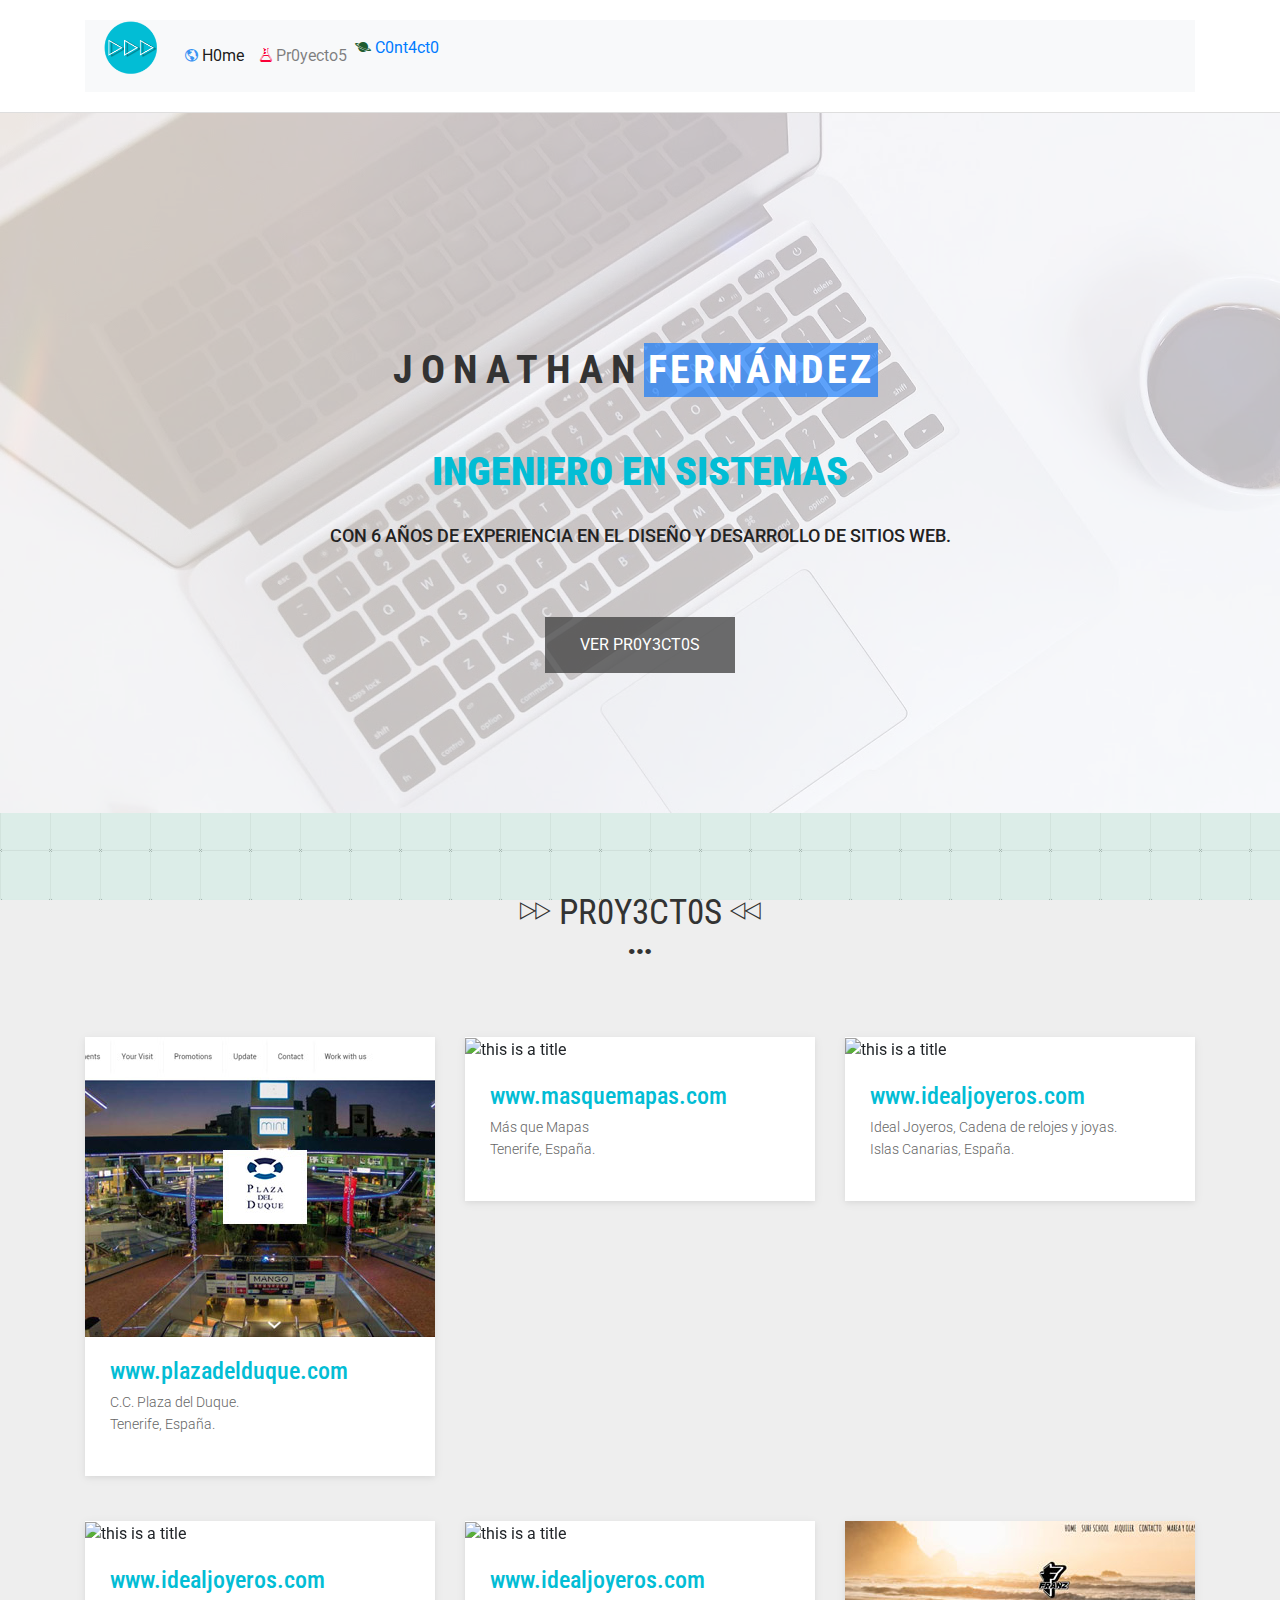
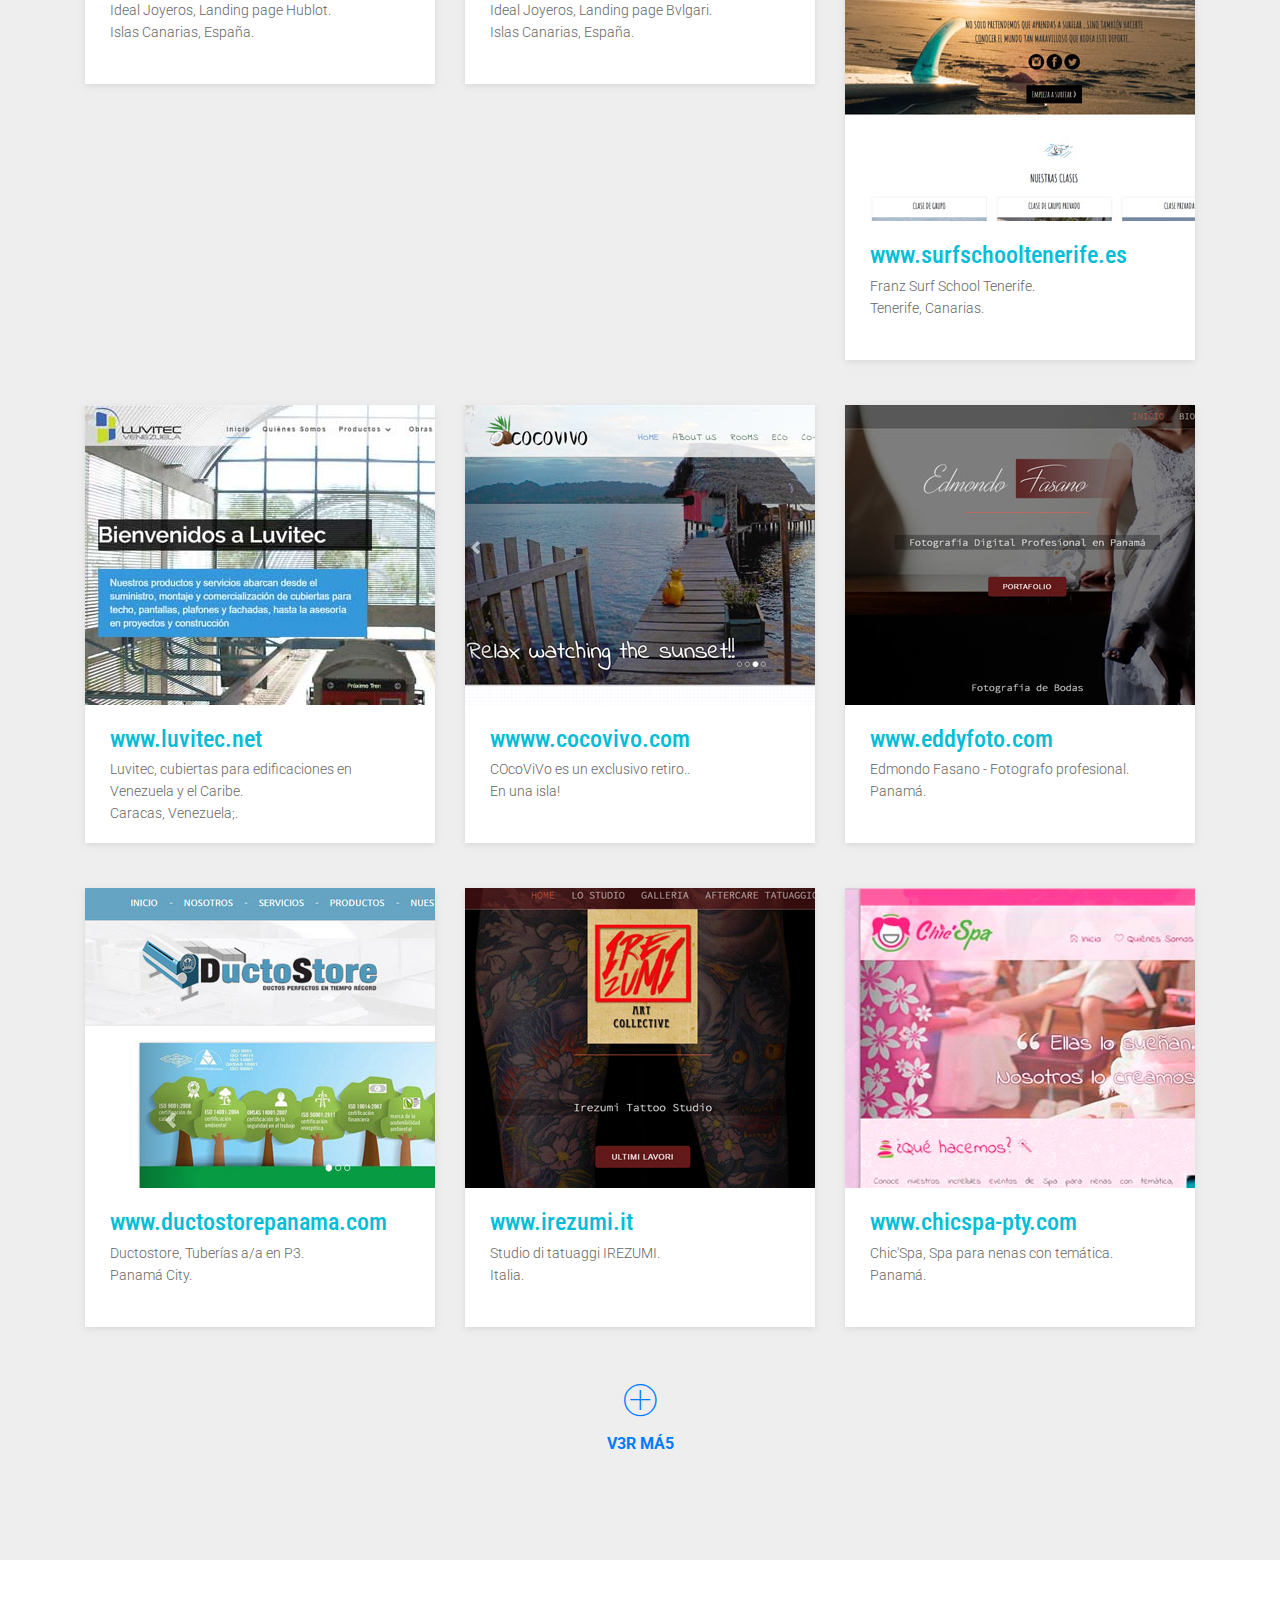
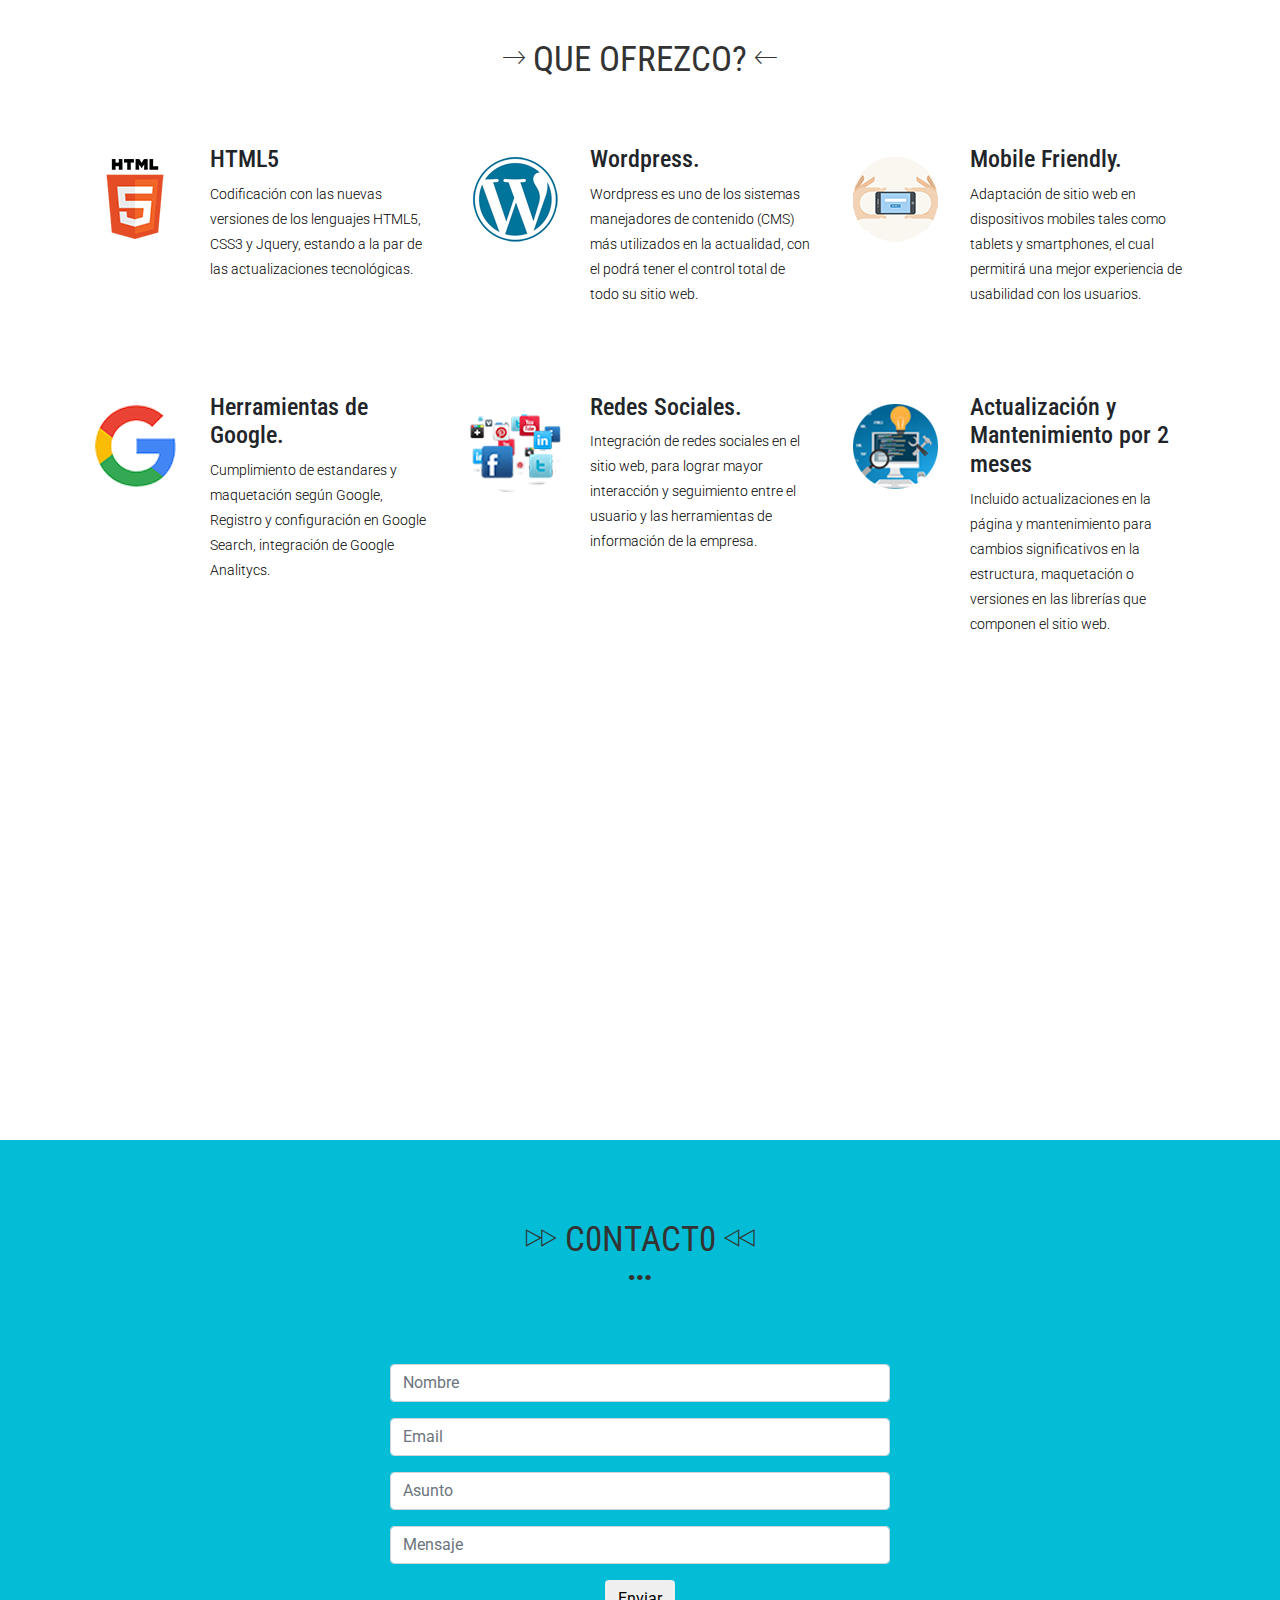
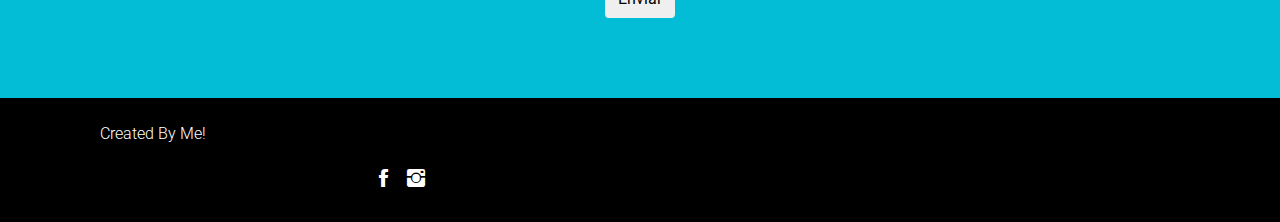
==== commit 4c2306df: "Update index.html" ====
--- a/index.html
+++ b/index.html
@@ -6,7 +6,7 @@
         <meta charset="utf-8">
         <meta http-equiv="Content-Type" content="text/html; charset=utf-8">
 		<link rel="shortcut icon" href="favicon.ico" type="image/x-icon">
-		<link rel="icon" href="favicon.ico" type="image/x-icon">       
+		<link rel="icon" href="favicon.ico" type="image/x-icon">
 		<title>JonathanFern&aacute;ndez</title>
         <meta name="description" content="Jonathan M Fern&aacute;ndez D. Ingeniero en Sistemas, Webmaster, Free Surfer, Friend!! :D ">
         <meta name="keywords" content="">
@@ -26,7 +26,7 @@
 		<meta property="fb:app_id" content="1573155569647059" />
         <!-- Template CSS Files
         ================================================== -->
-        
+
         <!-- Template CSS Files
         ================================================== -->
         <!-- Twitter Bootstrs CSS -->
@@ -45,7 +45,7 @@
         <link rel="stylesheet" href="css/main.css">
         <!-- responsive css -->
         <link rel="stylesheet" href="css/responsive.css">
-        
+
 
         <!-- modernizr js -->
         <script src="js/vendor/modernizr-2.6.2.min.js"></script>
@@ -92,40 +92,30 @@
 }(document, 'script', 'facebook-jssdk'));</script>
         <header id="top-bar" class="navbar-fixed-top animated-header">
             <div class="container" >
-                <div class="navbar-header">
-                    <!-- responsive nav button -->
-                    <button type="button" class="navbar-toggle" data-toggle="collapse" data-target=".navbar-collapse">
-                    <span class="sr-only">Toggle navigation</span>
-                    <span class="icon-bar"></span>
-                    <span class="icon-bar"></span>
-                    <span class="icon-bar"></span>
-                    </button>
-                    <!-- /responsive nav button -->
-                    
-                    <!-- logo -->
-                   <div data-wow-iteration="5" data-wow-duration="0.15s" class="navbar-brand wow shake">
-                        <a href="#hero-area" class="smooth-scroll" data-section="#hero-area" >
-                            <img class="logo" src="images/logo.png" alt="">
-                        </a>
-                    </div>
-                    <!-- /logo -->
-                </div>
                 <!-- main menu -->
-                <nav class="collapse navbar-collapse navbar-right" role="navigation">
-                    <div class="main-menu">
-                        <ul class="nav navbar-nav navbar-right">
-                            <li>
-                                <a href="#hero-area" class="smooth-scroll" data-section="#hero-area" ><i class="ion-android-globe" style="color:#3a93f2"></i>  H0m3</a>
-                            </li>
-                            <li>
-                                <a href="proyectos.html"  data-section="#hero-area" ><i class="ion-ios-flask-outline" style="color:#fb0038"></i>  Pr0yecto5</a>
-                            </li>
-						  
-                            <li><a href="#call-to-action" class="smooth-scroll" data-section="#call-to-action"><i class="ion-planet" style="color:#205c30"></i>  C0nt4ct0</a></li>
-                        </ul>
-                    </div>
-                </nav>
-                <!-- /main nav -->
+ <nav class="navbar navbar-expand-lg navbar-light bg-light">
+  <a data-wow-iteration="5" data-wow-duration="0.15s" class="navbar-brand smooth-scroll wow shake" data-section="#hero-area"  href="#hero-area">  
+    <img class="logo" src="images/logo.png" alt=""> 
+  </a>
+  <button class="navbar-toggler" type="button" data-toggle="collapse" data-target="#navbarSupportedContent" aria-controls="navbarSupportedContent" aria-expanded="false" aria-label="Toggle navigation">
+    <span class="navbar-toggler-icon"></span>
+  </button>
+
+  <div class="collapse navbar-collapse" id="navbarSupportedContent">
+    <ul class="navbar-nav mr-auto">
+      <li class="nav-item active">
+        <a class="nav-link smooth-scroll" href="#hero-area"  data-section="#hero-area"><i class="ion-android-globe" style="color:#3a93f2"></i> H0me <span class="sr-only">(current)</span></a>
+      </li>
+      <li class="nav-item">
+        <a class="nav-link smooth-scroll" href="proyectos.html"  data-section="#hero-area"><i class="ion-ios-flask-outline" style="color:#fb0038"></i>  Pr0yecto5</a>
+      </li>
+      <li class="nav-item">
+        <a href="#call-to-action" class="smooth-scroll" data-section="#call-to-action"><i class="ion-planet" style="color:#205c30"></i>  C0nt4ct0</a>
+      </li>
+    </ul>
+  </div>
+</nav>
+      <!-- /main nav -->
             </div>
         </header>
 
@@ -134,10 +124,10 @@
                 <div class="row">
                     <div class="col-md-12 text-center">
                         <div class="block wow fadeInUp" data-wow-delay=".3s">
-                            
+
                             <!-- Slider -->
                             <section class="cd-intro">
-							
+
                                 <h1 class="wow fadeInUp animated cd-headline slide" data-wow-delay=".4s" >
                                 <span style="letter-spacing:8px; display:inline-block">Jonathan</span><span style="display:inline-block;color:white;background:rgba(0, 112, 255, 0.61);letter-spacing:3px; padding:2px 4px">Fern&aacute;ndez</span><span class="cursor" >|</span><br><br>
                                 <span class="cd-words-wrapper">
@@ -152,10 +142,10 @@
 Con 6 a&ntilde;os de experiencia en el dise&ntilde;o y desarrollo de sitios web.
                                 </h2>
                                 <a class="btn-lines dark light wow fadeInUp animated smooth-scroll btn btn-default btn-green" data-wow-delay=".9s" href="#works" data-section="#works" >
-								
+
 								 VER PR0Y3CT0S
 								</a>
-                                
+
                             </div>
                         </div>
                     </div>
@@ -164,7 +154,7 @@
             <!--
             ==================================================
             Slider Section Start
-          
+
             <section id="about">
                 <div class="container">
                     <div class="row">
@@ -178,7 +168,7 @@
                                 <p>
                                 </p>
                             </div>
-                            
+
                         </div>
                         <div class="col-md-6 col-sm-6">
                             <div class="block wow fadeInRight" data-wow-delay=".3s" data-wow-duration="500ms">
@@ -196,8 +186,8 @@
             <section id="works" class="works">
                 <div class="container">
                     <div class="section-heading">
-                        <h1 class="title wow fadeInDown" data-wow-delay=".3s" style="color:#333" > 
-						
+                        <h1 class="title wow fadeInDown" data-wow-delay=".3s" style="color:#333" >
+
  <i class="ion-ios-fastforward-outline"></i> PR0Y3CT0S <i class="ion-ios-rewind-outline"></i>
  <br>
  <i class="ion-android-more-horizontal"></i></h1>
@@ -251,7 +241,7 @@
                                 </figcaption>
                             </figure>
                         </div>
-      
+
                         <div class="col-sm-4 col-xs-12">
                             <figure class="wow fadeInLeft animated" data-wow-duration="500ms" data-wow-delay="400ms">
                                 <div class="img-wrapper">
@@ -274,7 +264,7 @@
                                 </p>
                                 </figcaption>
                             </figure>
-                        </div>		
+                        </div>
                                                 <div class="col-sm-4 col-xs-12">
                             <figure class="wow fadeInLeft animated" data-wow-duration="500ms" data-wow-delay="400ms">
                                 <div class="img-wrapper">
@@ -297,7 +287,7 @@
                                 </p>
                                 </figcaption>
                             </figure>
-                        </div>	
+                        </div>
 			                                                    <div class="col-sm-4 col-xs-12">
                             <figure class="wow fadeInLeft animated" data-wow-duration="500ms" data-wow-delay="400ms">
                                 <div class="img-wrapper">
@@ -386,7 +376,7 @@
                                 <p>
                                  COcoViVo es un exclusivo retiro.. <br>
 								 En una isla!
-								 
+
                                 </p>
                                 </figcaption>
                             </figure>
@@ -434,7 +424,7 @@
                                 </p>
                                 </figcaption>
                             </figure>
-                        </div>         
+                        </div>
 						<div class="col-sm-4 col-xs-12">
                             <figure class="wow fadeInLeft animated" data-wow-duration="500ms" data-wow-delay="1200ms">
                                 <div class="img-wrapper">
@@ -501,7 +491,7 @@
 						<i class="ion-ios-arrow-thin-right"></i> Que ofrezco?  <i class="ion-ios-arrow-thin-left"></i>
 						</h1>
                         <p class="wow fadeInDown" data-wow-delay=".5s">
-                           
+
                         </p>
                     </div>
                     <div class="row">
@@ -589,7 +579,7 @@
 <iframe src="https://snapwidget.com/embed/593176" class="snapwidget-widget" allowtransparency="true" frameborder="0" scrolling="no" style="border:none; overflow:hidden; width:1320px; height:330px"></iframe>
                 </div>
             </section> <!-- /#feature -->
-                            
+
             <!--
             ==================================================
             Call To Action Section Start
@@ -600,18 +590,18 @@
                         <div class="col-md-12">
                             <div class="block">
 				          <div class="section-heading">
-                        <h1 class="title wow fadeInDown" data-wow-delay=".3s" style="color:#333" > 
-						
+                        <h1 class="title wow fadeInDown" data-wow-delay=".3s" style="color:#333" >
+
  <i class="ion-ios-fastforward-outline"></i> C0NTACT0 <i class="ion-ios-rewind-outline"></i>
  <br>
  <i class="ion-android-more-horizontal"></i></h1>
                     <!--      <p class="wow fadeInDown" data-wow-delay=".5s">
 A continuaci&oacute;n podr&aacute; encontrar los trabajos m&aacute;s recientes con el enlace directo a cada sitio.                        </p>-->
                     </div>
-<form style="width:100%; max-width:500px; margin:0 auto" method="POST" data-email="jonathan.fer.de@gmail.com" 
+<form style="width:100%; max-width:500px; margin:0 auto" method="POST" data-email="jonathan.fer.de@gmail.com"
       action="https://script.google.com/macros/s/AKfycbxLvEXCFZOsfdJeZytU2j7FQJ903cbCB2txsbRgRVQcdKPrYvDg/exec" class="gform needs-validation" novalidate>
 <div class="form-group">
-    <input type="text" class="form-control" name="name" id="nombre" placeholder="Nombre" required>
+    <input type="text" class="form-control" name="name" id="name" placeholder="Nombre" required>
 	 <div class="invalid-feedback">
 	Introduzca su nombre
 	</div>
@@ -635,7 +625,7 @@
 	</div>
   </div>
 
-  <button type="submit" class="btn btn-default">Enviar</button>
+  <button type="submit" class="button-success btn btn-default">Enviar</button>
 </form>
 				    <script>
 // Example starter JavaScript for disabling form submissions if there are invalid fields
@@ -657,10 +647,10 @@
   }, false);
 })();
 </script>
-				    <div style="display:none" id="thanyou_message"><h2>Gracias</h2></div>
+				    <div style="display:none" id="thankyou_message"><h2>Gracias</h2></div>
                            </div>
                         </div>
-                        
+
                     </div>
                 </div>
             </section>
@@ -681,13 +671,13 @@
                                     <i class="ion-social-facebook"></i>
                                 </a>
                             </li>
-                   
+
                             <li>
                                 <a href="https://www.instagram.com/jonathan_fda/" class="Instagram">
                                     <i class="ion-social-instagram"></i>
                                 </a>
                             </li>
-                        
+
                         </ul>
                     </div>
                 </div>
@@ -701,7 +691,6 @@
   ga('create', 'UA-15403959-15', 'auto');
   ga('send', 'pageview');
 
-</script>  
-<script data-cfasync="false" type="text/javascript" src="js/form-submission-handler.js"></script>
-        </body>
+</script>
+<!--<script data-cfasync="false" type="text/javascript" src="js/form-submission-handler.js"></script>-->
     </html>
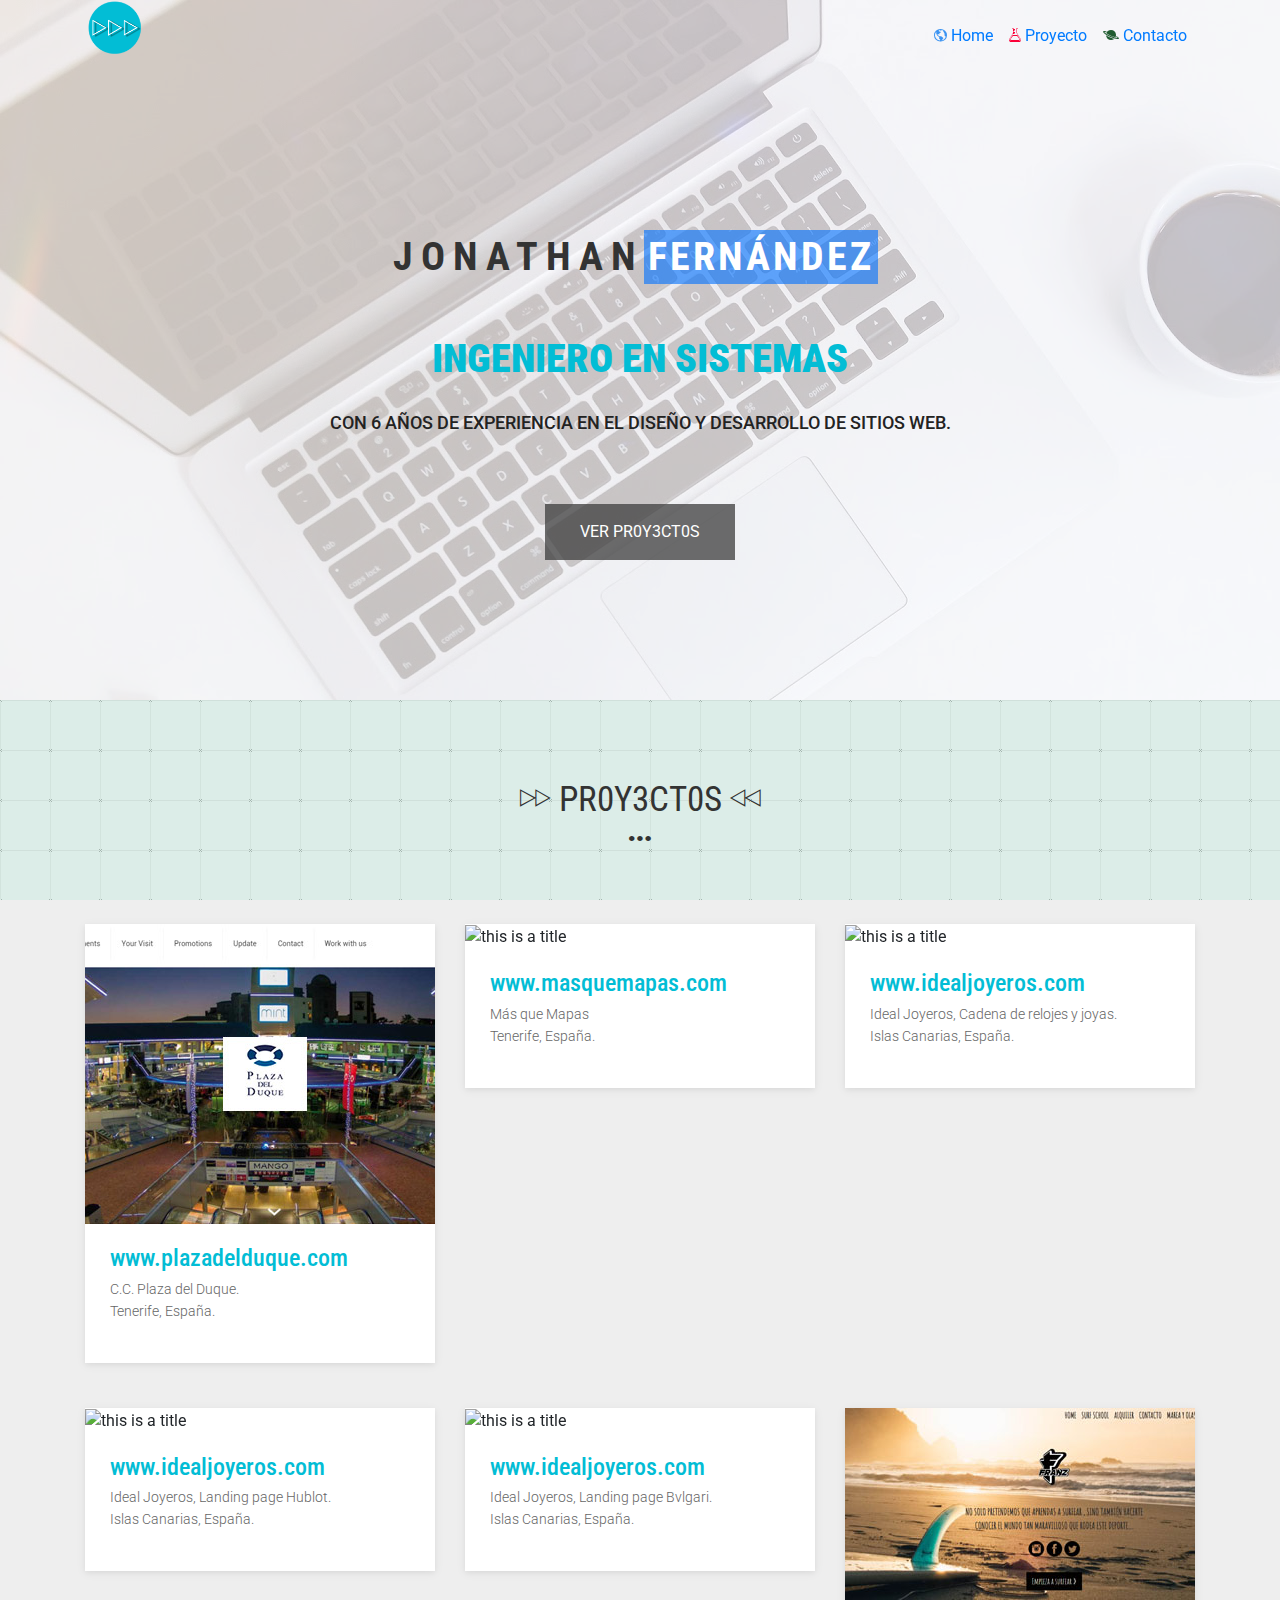
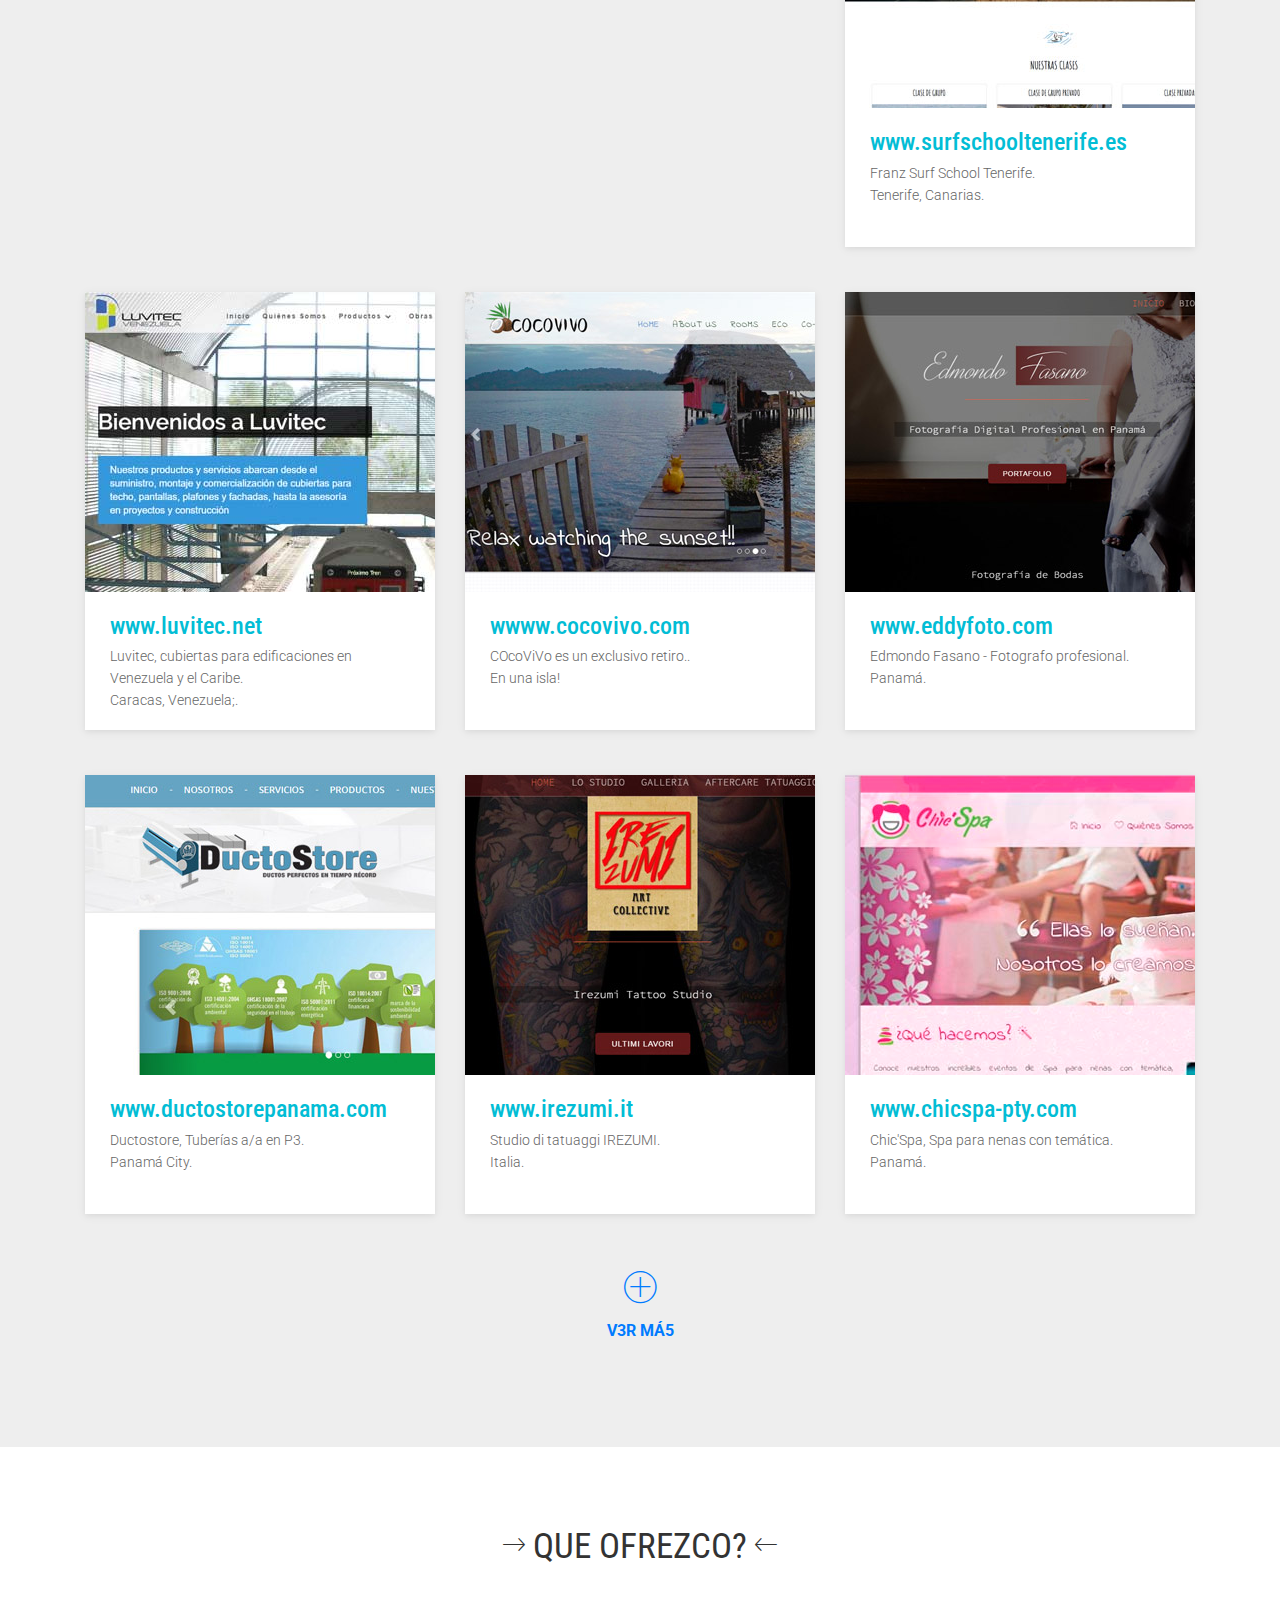
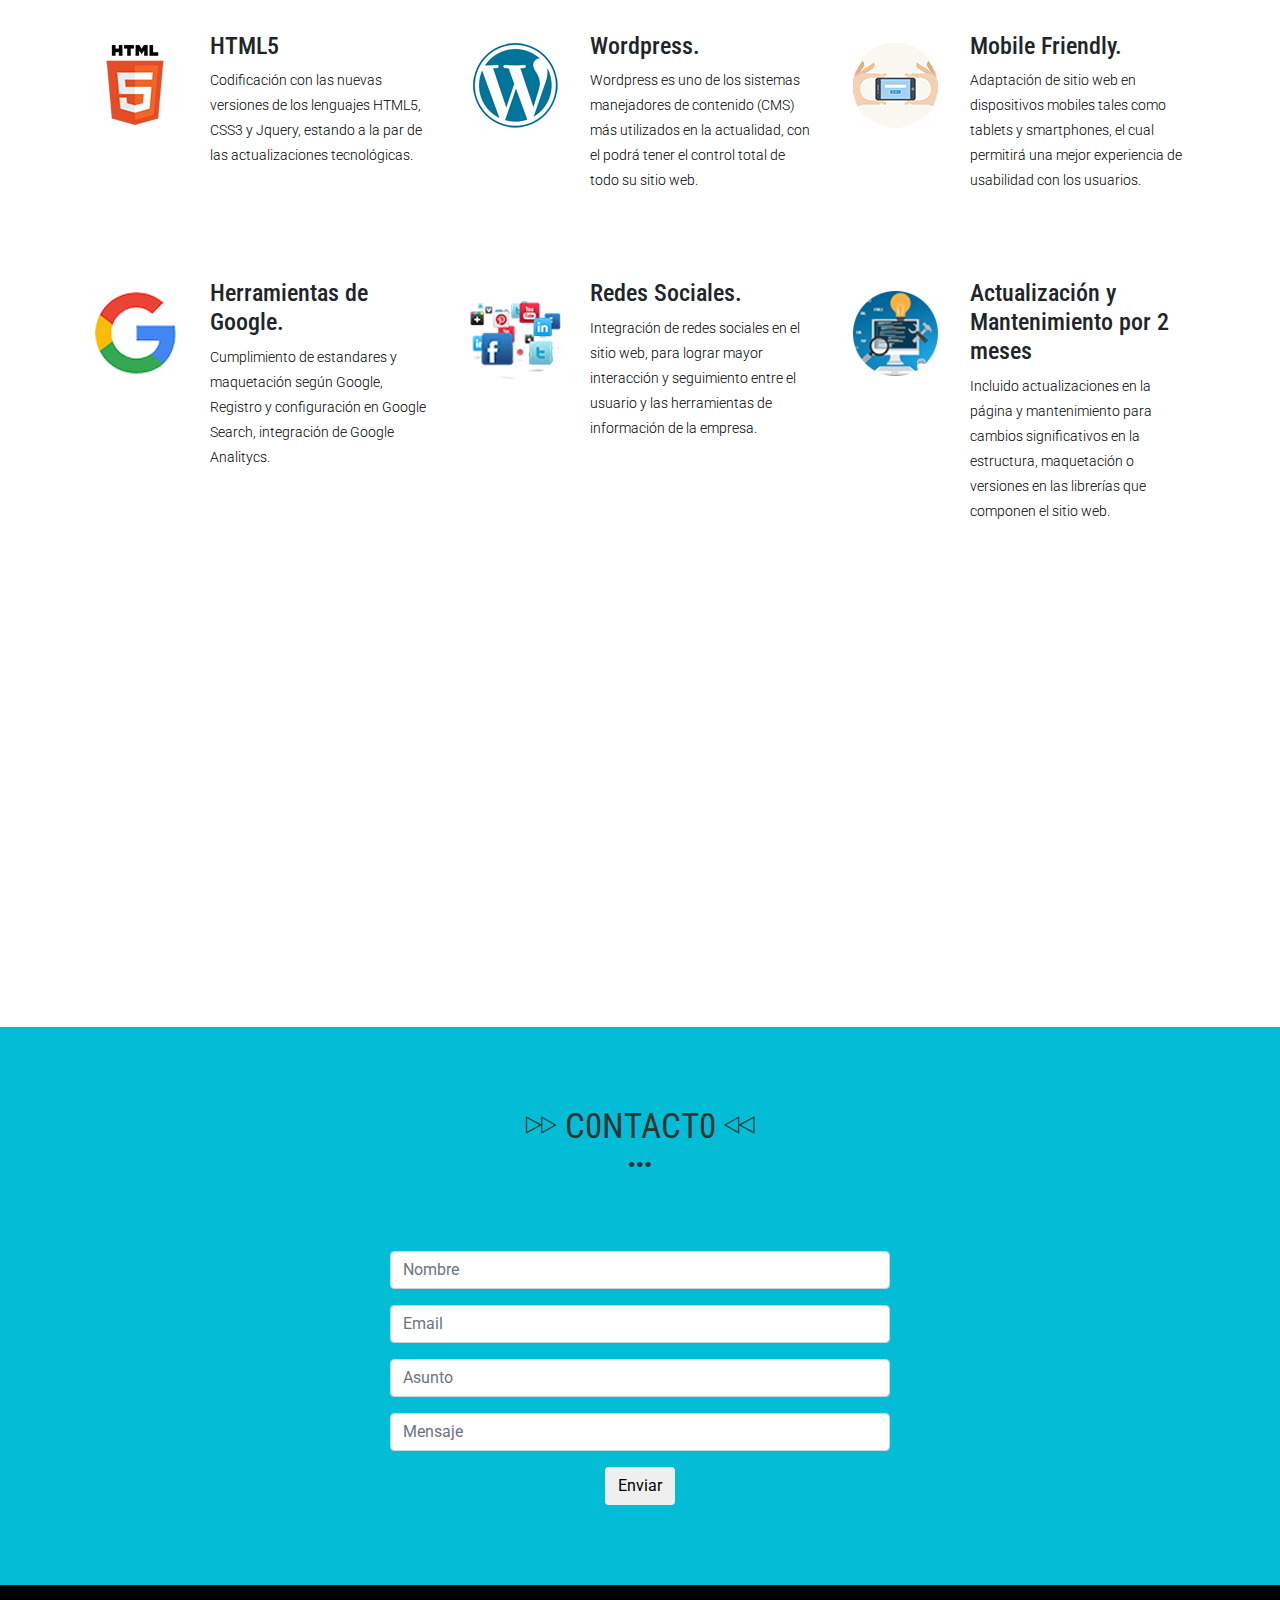
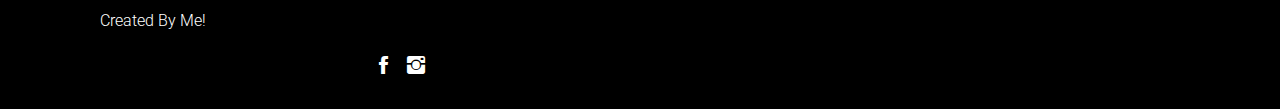
==== commit 98a4a1ab: "Update index.html" ====
--- a/index.html
+++ b/index.html
@@ -45,6 +45,7 @@
         <link rel="stylesheet" href="css/main.css">
         <!-- responsive css -->
         <link rel="stylesheet" href="css/responsive.css">
+        <link href="https://fonts.googleapis.com/css?family=Montserrat:500" rel="stylesheet">
 
 
         <!-- modernizr js -->
@@ -90,29 +91,29 @@
   js.src = "//connect.facebook.net/es_LA/sdk.js#xfbml=1&version=v2.7&appId=1573155569647059";
   fjs.parentNode.insertBefore(js, fjs);
 }(document, 'script', 'facebook-jssdk'));</script>
-        <header id="top-bar" class="navbar-fixed-top animated-header">
-            <div class="container" >
+        <header class="animated-header">
+      <div class="container" >
                 <!-- main menu -->
- <nav class="navbar navbar-expand-lg navbar-light bg-light">
-  <a data-wow-iteration="5" data-wow-duration="0.15s" class="navbar-brand smooth-scroll wow shake" data-section="#hero-area"  href="#hero-area">  
-    <img class="logo" src="images/logo.png" alt=""> 
+ <nav class="navbar navbar-expand-lg fixed-top ">
+   <div class="container">
+
+  <a data-wow-iteration="5" data-wow-duration="0.15s" class="navbar-brand smooth-scroll wow shake" data-section="#hero-area"  href="#hero-area">
+    <img class="logo" src="images/logo.png" alt="">
   </a>
   <button class="navbar-toggler" type="button" data-toggle="collapse" data-target="#navbarSupportedContent" aria-controls="navbarSupportedContent" aria-expanded="false" aria-label="Toggle navigation">
     <span class="navbar-toggler-icon"></span>
   </button>
 
   <div class="collapse navbar-collapse" id="navbarSupportedContent">
-    <ul class="navbar-nav mr-auto">
-      <li class="nav-item active">
-        <a class="nav-link smooth-scroll" href="#hero-area"  data-section="#hero-area"><i class="ion-android-globe" style="color:#3a93f2"></i> H0me <span class="sr-only">(current)</span></a>
-      </li>
-      <li class="nav-item">
-        <a class="nav-link smooth-scroll" href="proyectos.html"  data-section="#hero-area"><i class="ion-ios-flask-outline" style="color:#fb0038"></i>  Pr0yecto5</a>
-      </li>
-      <li class="nav-item">
-        <a href="#call-to-action" class="smooth-scroll" data-section="#call-to-action"><i class="ion-planet" style="color:#205c30"></i>  C0nt4ct0</a>
-      </li>
+
+    <ul class="navbar-nav ml-auto ">
+      <a class="nav-link" href="#hero-area"  data-section="#hero-area"><i class="ion-android-globe" style="color:#3a93f2">
+        </i> Home <span class="sr-only">(current)</span>
+      </a>
+      <a class="nav-link" href="proyectos.html" ><i class="ion-ios-flask-outline" style="color:#fb0038" > </i> Proyecto </a>
+      <a class="nav-link" href="proyectos.html" ><i class="ion-planet" style="color:#205c30"> </i> Contacto </a>
     </ul>
+  </div>
   </div>
 </nav>
       <!-- /main nav -->
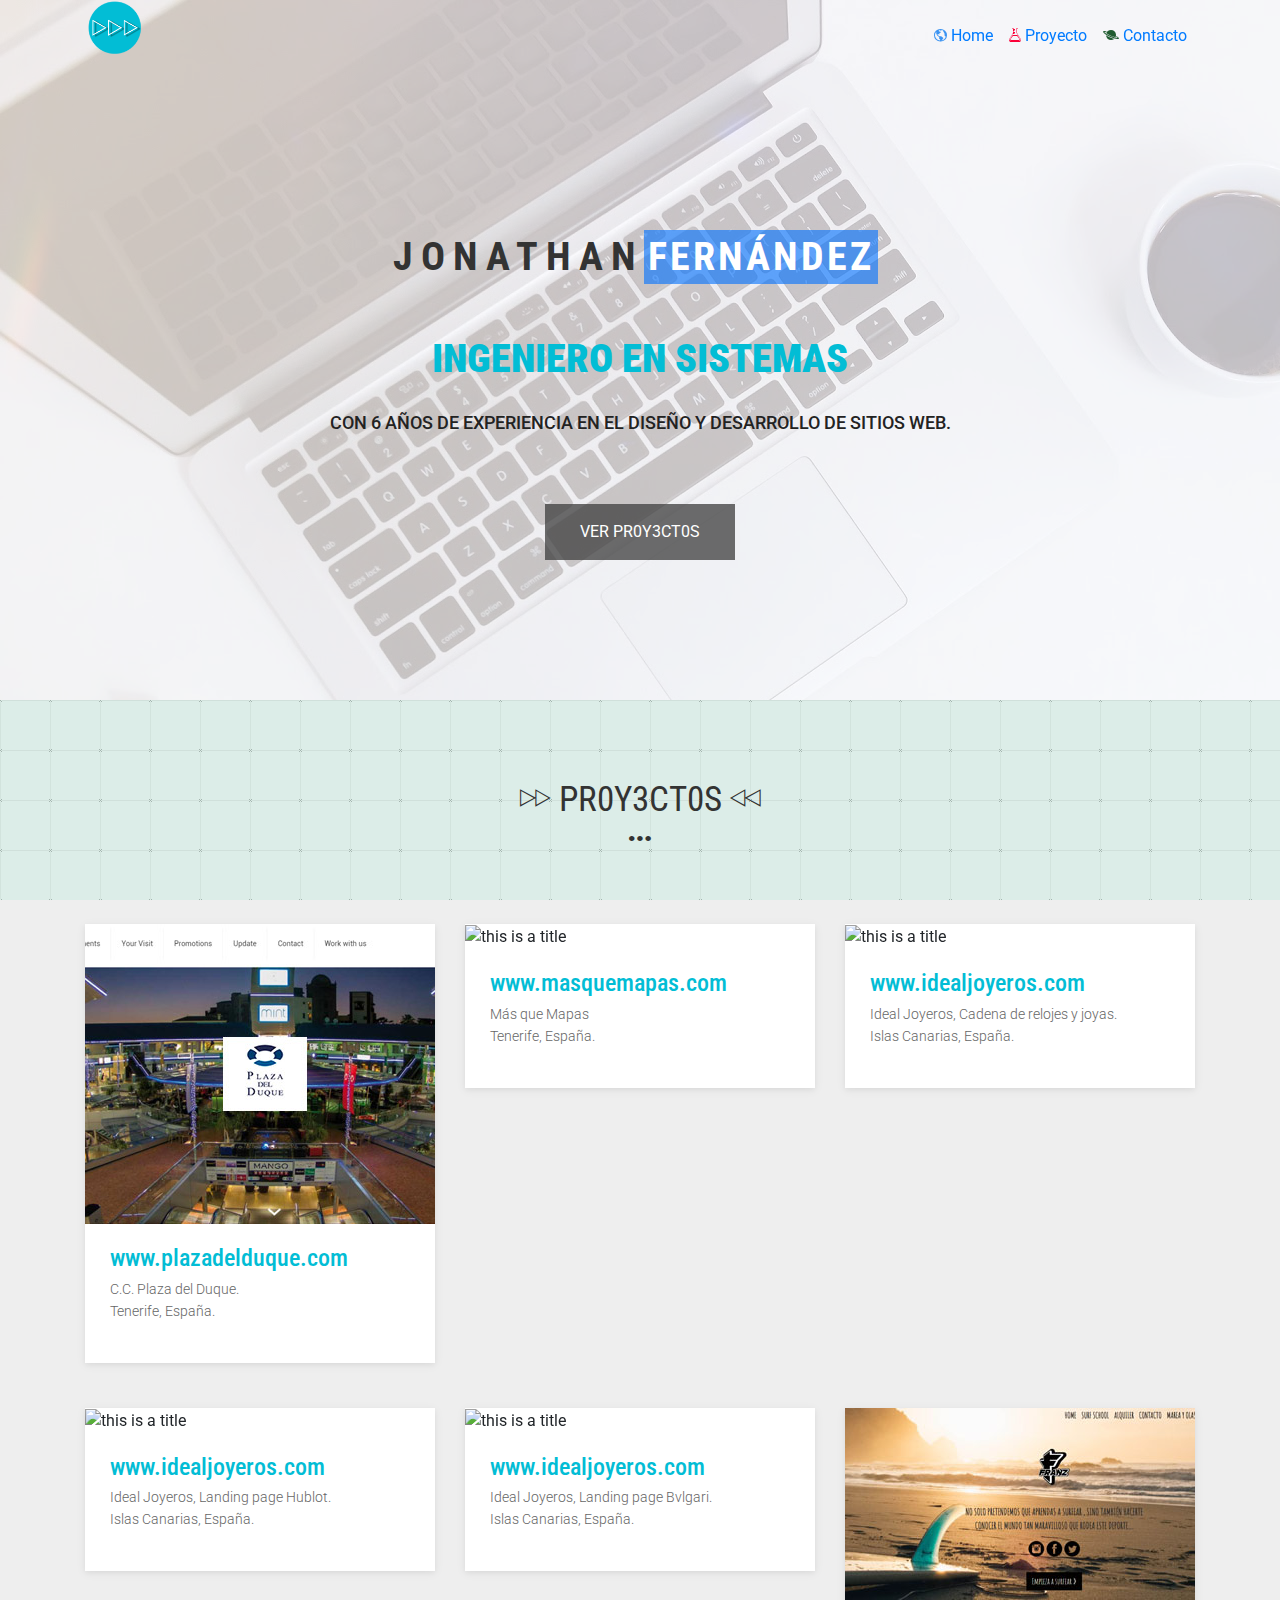
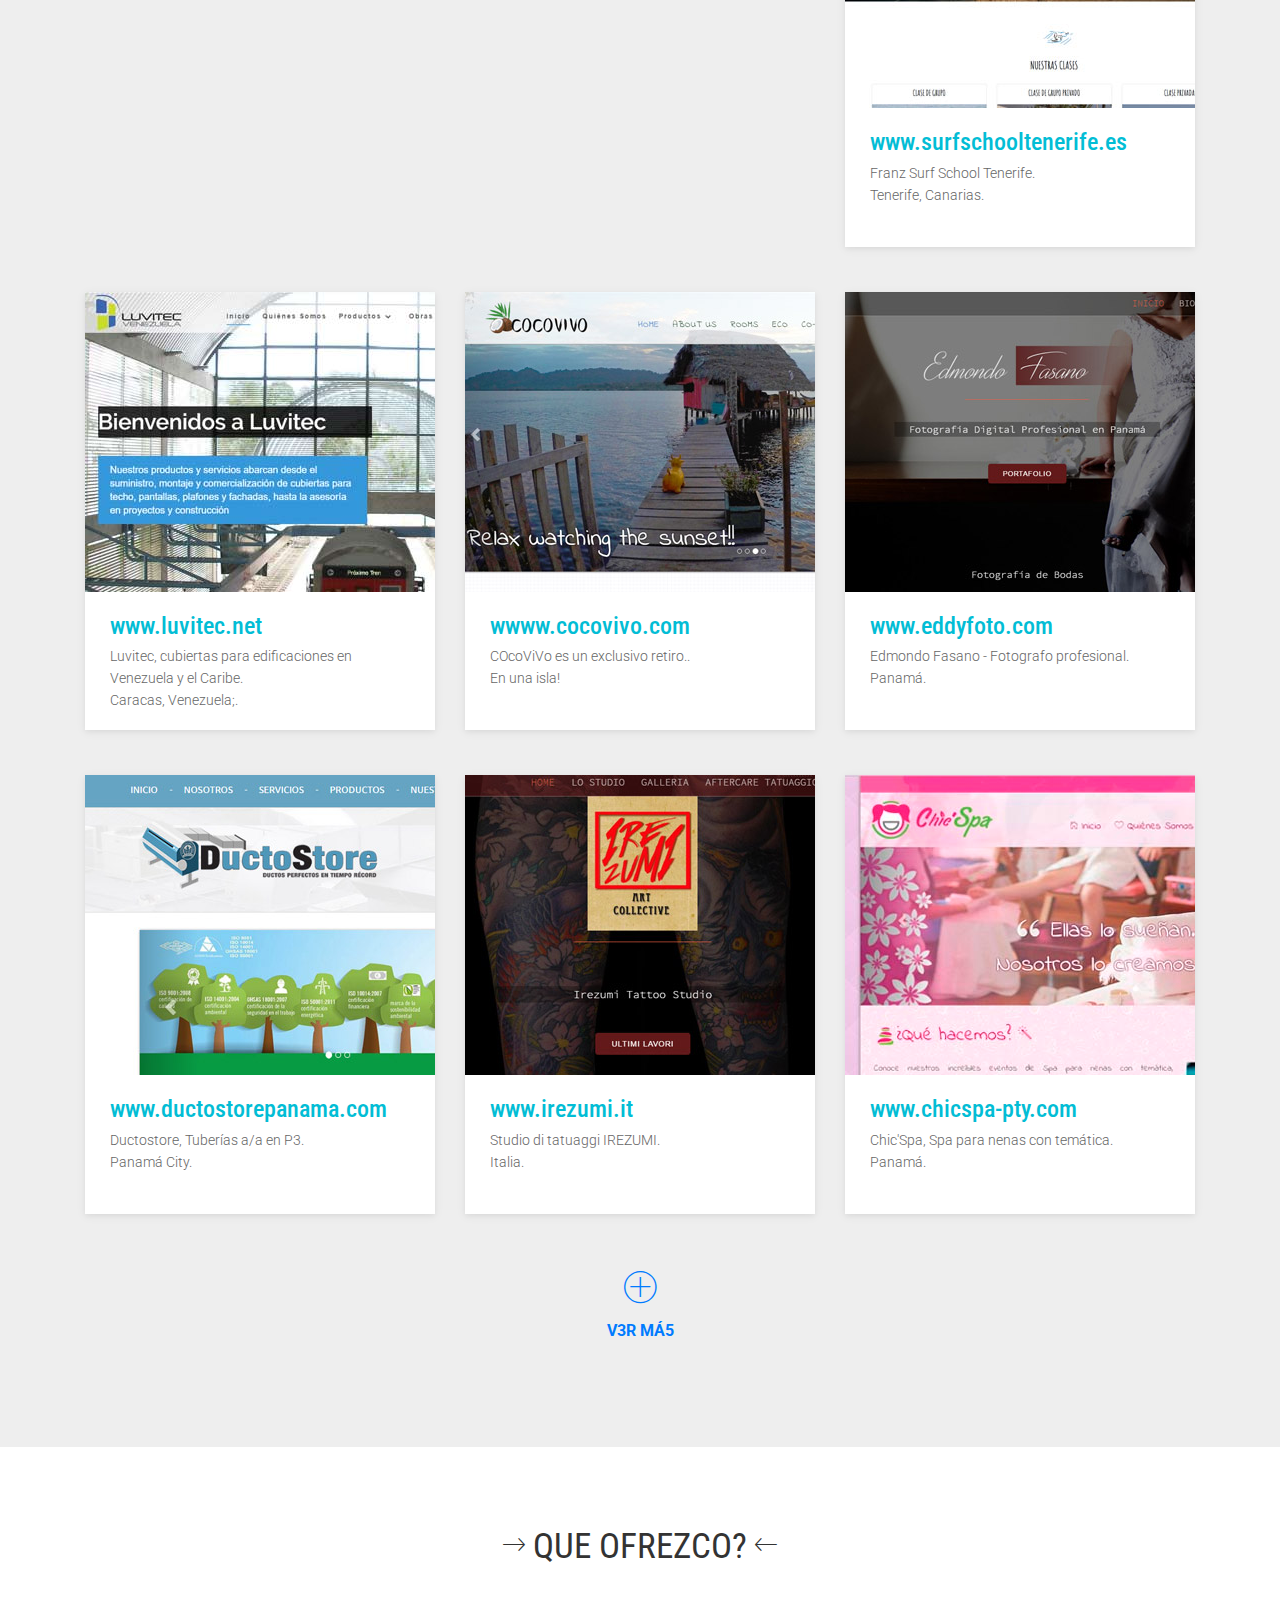
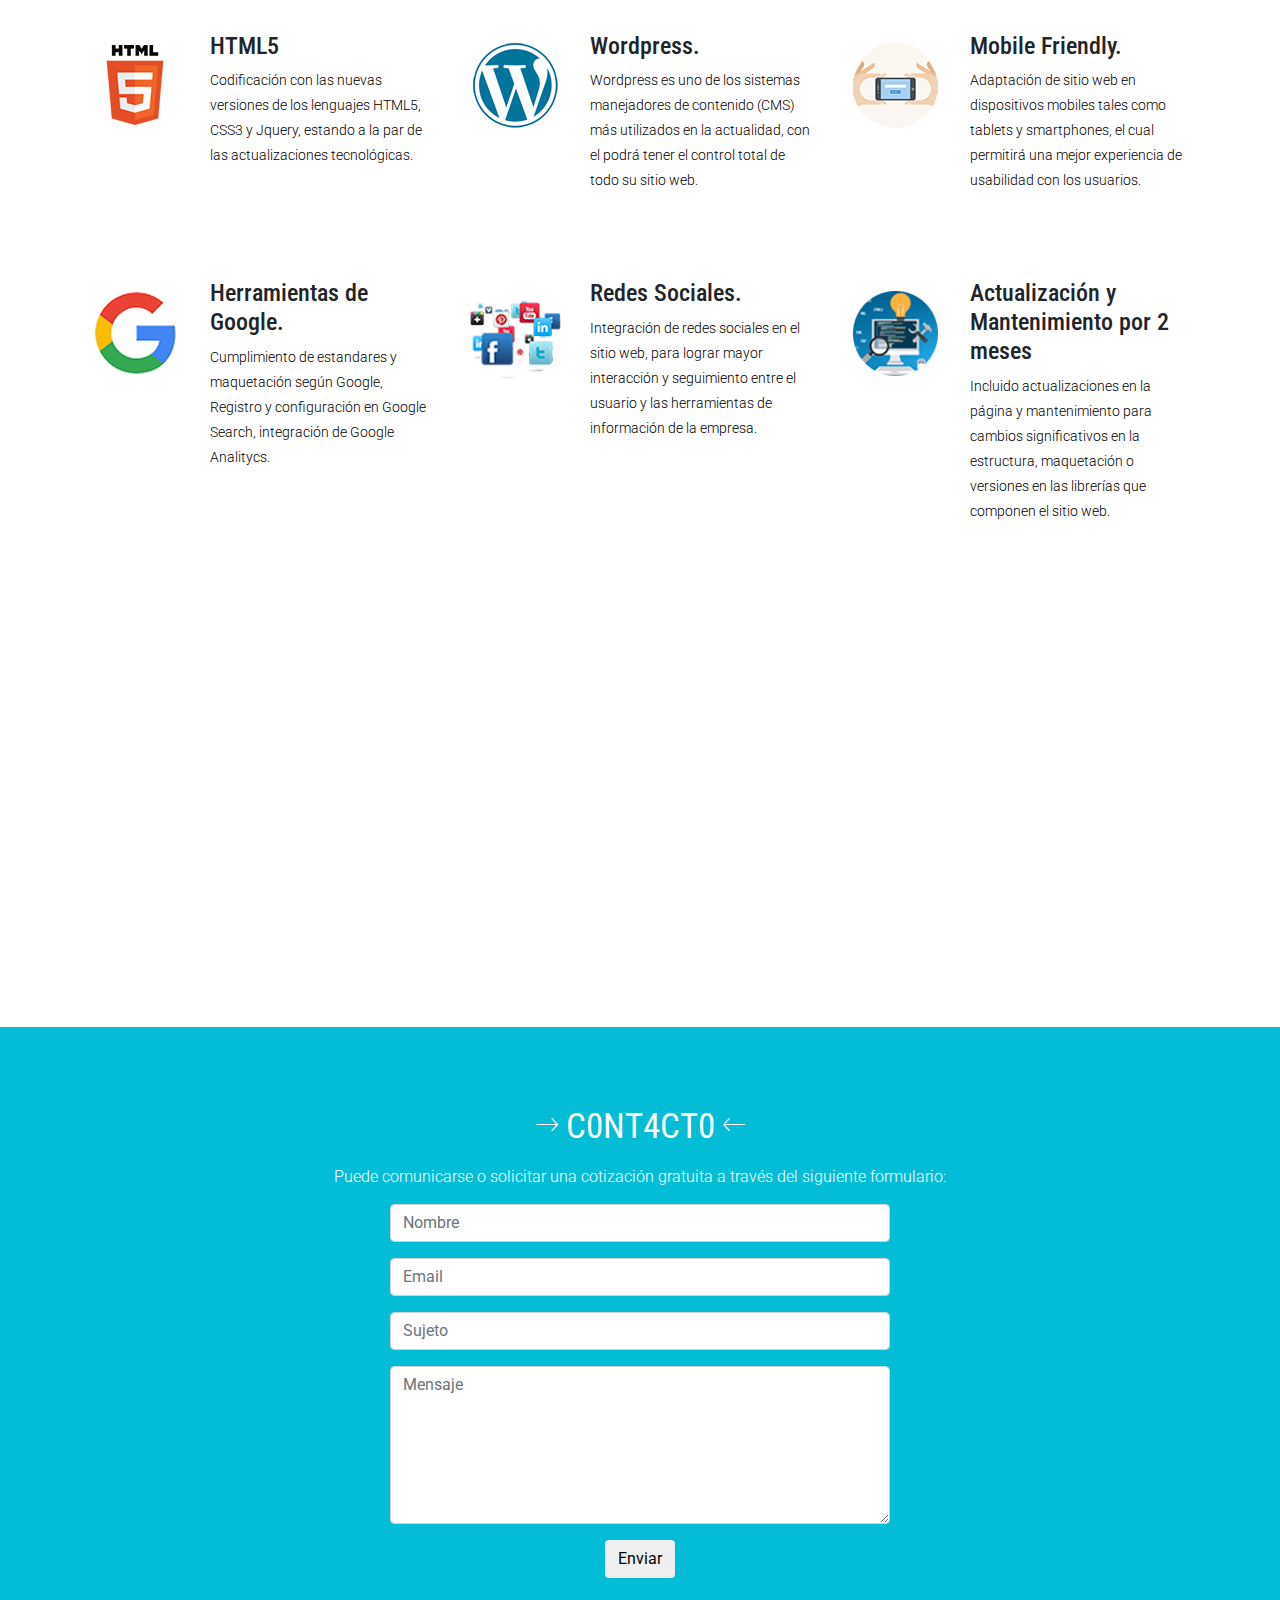
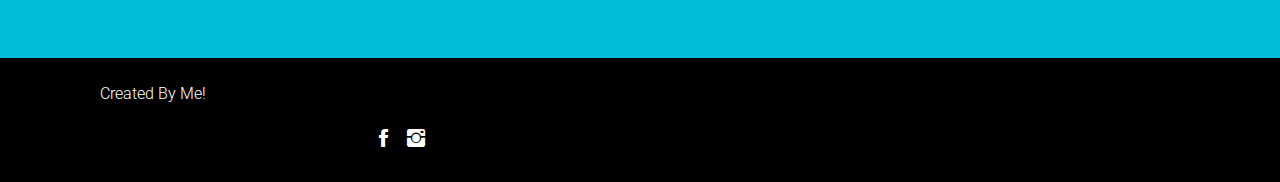
==== commit 087dcdc7: "Update index.html" ====
--- a/index.html
+++ b/index.html
@@ -585,69 +585,64 @@
             ==================================================
             Call To Action Section Start
             ================================================== -->
+
             <section id="call-to-action">
                 <div  id="contact" class="container">
                     <div class="row" >
                         <div class="col-md-12">
                             <div class="block">
-				          <div class="section-heading">
-                        <h1 class="title wow fadeInDown" data-wow-delay=".3s" style="color:#333" >
-
- <i class="ion-ios-fastforward-outline"></i> C0NTACT0 <i class="ion-ios-rewind-outline"></i>
- <br>
- <i class="ion-android-more-horizontal"></i></h1>
-                    <!--      <p class="wow fadeInDown" data-wow-delay=".5s">
-A continuaci&oacute;n podr&aacute; encontrar los trabajos m&aacute;s recientes con el enlace directo a cada sitio.                        </p>-->
-                    </div>
-<form style="width:100%; max-width:500px; margin:0 auto" method="POST" data-email="jonathan.fer.de@gmail.com"
-      action="https://script.google.com/macros/s/AKfycbxLvEXCFZOsfdJeZytU2j7FQJ903cbCB2txsbRgRVQcdKPrYvDg/exec" class="gform needs-validation" novalidate>
-<div class="form-group">
-    <input type="text" class="form-control" name="name" id="name" placeholder="Nombre" required>
-	 <div class="invalid-feedback">
-	Introduzca su nombre
-	</div>
-  </div>
- <div class="form-group">
-	 <input type="email" class="form-control" name="email" id="email" placeholder="Email" required>
-	 	 <div class="invalid-feedback">
-	Introduzca su Email
-	</div>
-  </div>
-	<div class="form-group">
-    <input type="text" class="form-control" name="subject" id="asunto" placeholder="Asunto" required>
-			 <div class="invalid-feedback">
-	Introduzca un Asunto
-	</div>
-  </div>
-	 <div class="form-group">
-	 <input type="text" class="form-control" name="message" id="Mensaje" placeholder="Mensaje" required>
-		 	 <div class="invalid-feedback">
-	Introduzca su mensaje
-	</div>
-  </div>
-
-  <button type="submit" class="button-success btn btn-default">Enviar</button>
-</form>
-				    <script>
-// Example starter JavaScript for disabling form submissions if there are invalid fields
-(function() {
-  'use strict';
-  window.addEventListener('load', function() {
-    // Fetch all the forms we want to apply custom Bootstrap validation styles to
-    var forms = document.getElementsByClassName('needs-validation');
-    // Loop over them and prevent submission
-    var validation = Array.prototype.filter.call(forms, function(form) {
-      form.addEventListener('submit', function(event) {
-        if (form.checkValidity() === false) {
-          event.preventDefault();
-          event.stopPropagation();
-        }
-        form.classList.add('was-validated');
-      }, false);
-    });
-  }, false);
-})();
+                                <h2 class="title wow fadeInDown" data-wow-delay=".3s" data-wow-duration="500ms">
+														<i class="ion-ios-arrow-thin-right" style="color:white"></i> C0NT4CT0  <i class="ion-ios-arrow-thin-left" style="color:white"></i>
+
+								</h2>
+                                <p class="wow fadeInDown" data-wow-delay=".5s" data-wow-duration="500ms">
+Puede comunicarse o solicitar una cotizaci&oacute;n gratuita a trav&eacute;s del siguiente formulario:</p>
+      <div class="contact-form" style="width:500px; max-width:100%; margin:0 auto 0 auto">
+                                <form id="contact-form gform " name="contact-form" method="POST" data-email="jonathan.fer.de@gmail.com"
+                                      action="https://script.google.com/macros/s/AKfycbxLvEXCFZOsfdJeZytU2j7FQJ903cbCB2txsbRgRVQcdKPrYvDg/exec" novalidate>
+                                    <div class="form-group wow fadeInDown" data-wow-duration="500ms" data-wow-delay=".6s">
+ <input type="text" placeholder="Nombre" class="form-control" name="name" id="name">
+                                    </div>
+
+                                    <div class="form-group wow fadeInDown" data-wow-duration="500ms" data-wow-delay=".8s">
+                                        <input type="email" placeholder="Email" class="form-control" name="email" id="email" >
+                                    </div>
+
+                                    <div class="form-group wow fadeInDown" data-wow-duration="500ms" data-wow-delay="1s">
+                                        <input type="text" placeholder="Sujeto" class="form-control" name="subject" id="subject">
+                                    </div>
+
+                                    <div class="form-group wow fadeInDown" data-wow-duration="500ms" data-wow-delay="1.2s">
+                                        <textarea rows="6" placeholder="Mensaje" class="form-control" name="message" id="message"></textarea>
+                                    </div>
+
+
+                                    <div id="submit" class="wow fadeInDown" data-wow-duration="500ms" data-wow-delay="1.4s">
+                                        <input type="submit" id="contact-submit" class="btn btn-default btn-send" value="Enviar">
+                                    </div>
+
+                                </form>
+								<script language="JavaScript" type="text/javascript" xml:space="preserve">
+								var frmvalidator = new Validator("contact-form");
+								frmvalidator.addValidation("name","req","Por favor introduzca su nombre");
+								frmvalidator.addValidation("name","maxlen=50","Maximo 50 caracteres");
+
+
+
+								frmvalidator.addValidation("email","maxlen=50");
+								frmvalidator.addValidation("email","req", "Por favor introduzca un Email valido");
+								frmvalidator.addValidation("email","email");
+
+								frmvalidator.addValidation("subject","req","Por favor introduzca un asunto");
+
+								frmvalidator.addValidation("message","req","Por favor introduzca su mensaje");
 </script>
+                            </div>                            </div>
+                        </div>
+
+                    </div>
+                </div>
+            </section>
 				    <div style="display:none" id="thankyou_message"><h2>Gracias</h2></div>
                            </div>
                         </div>
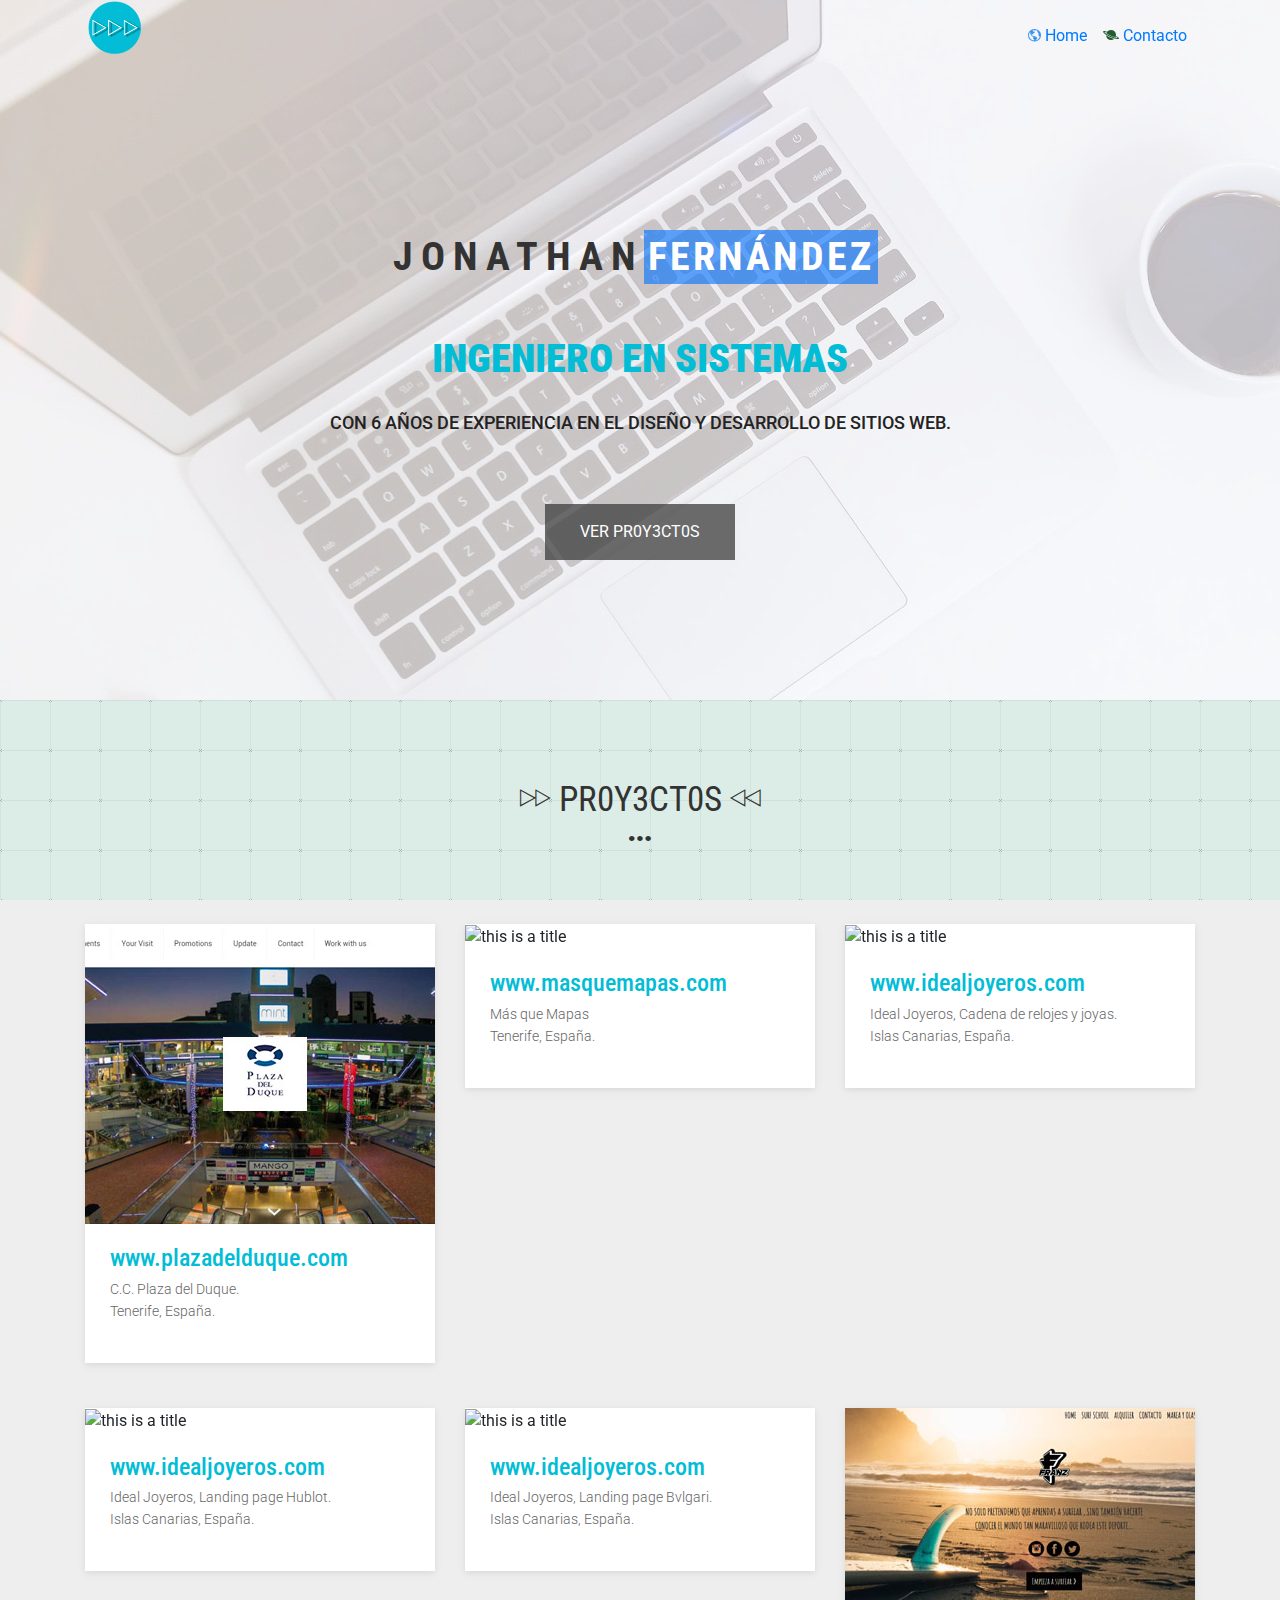
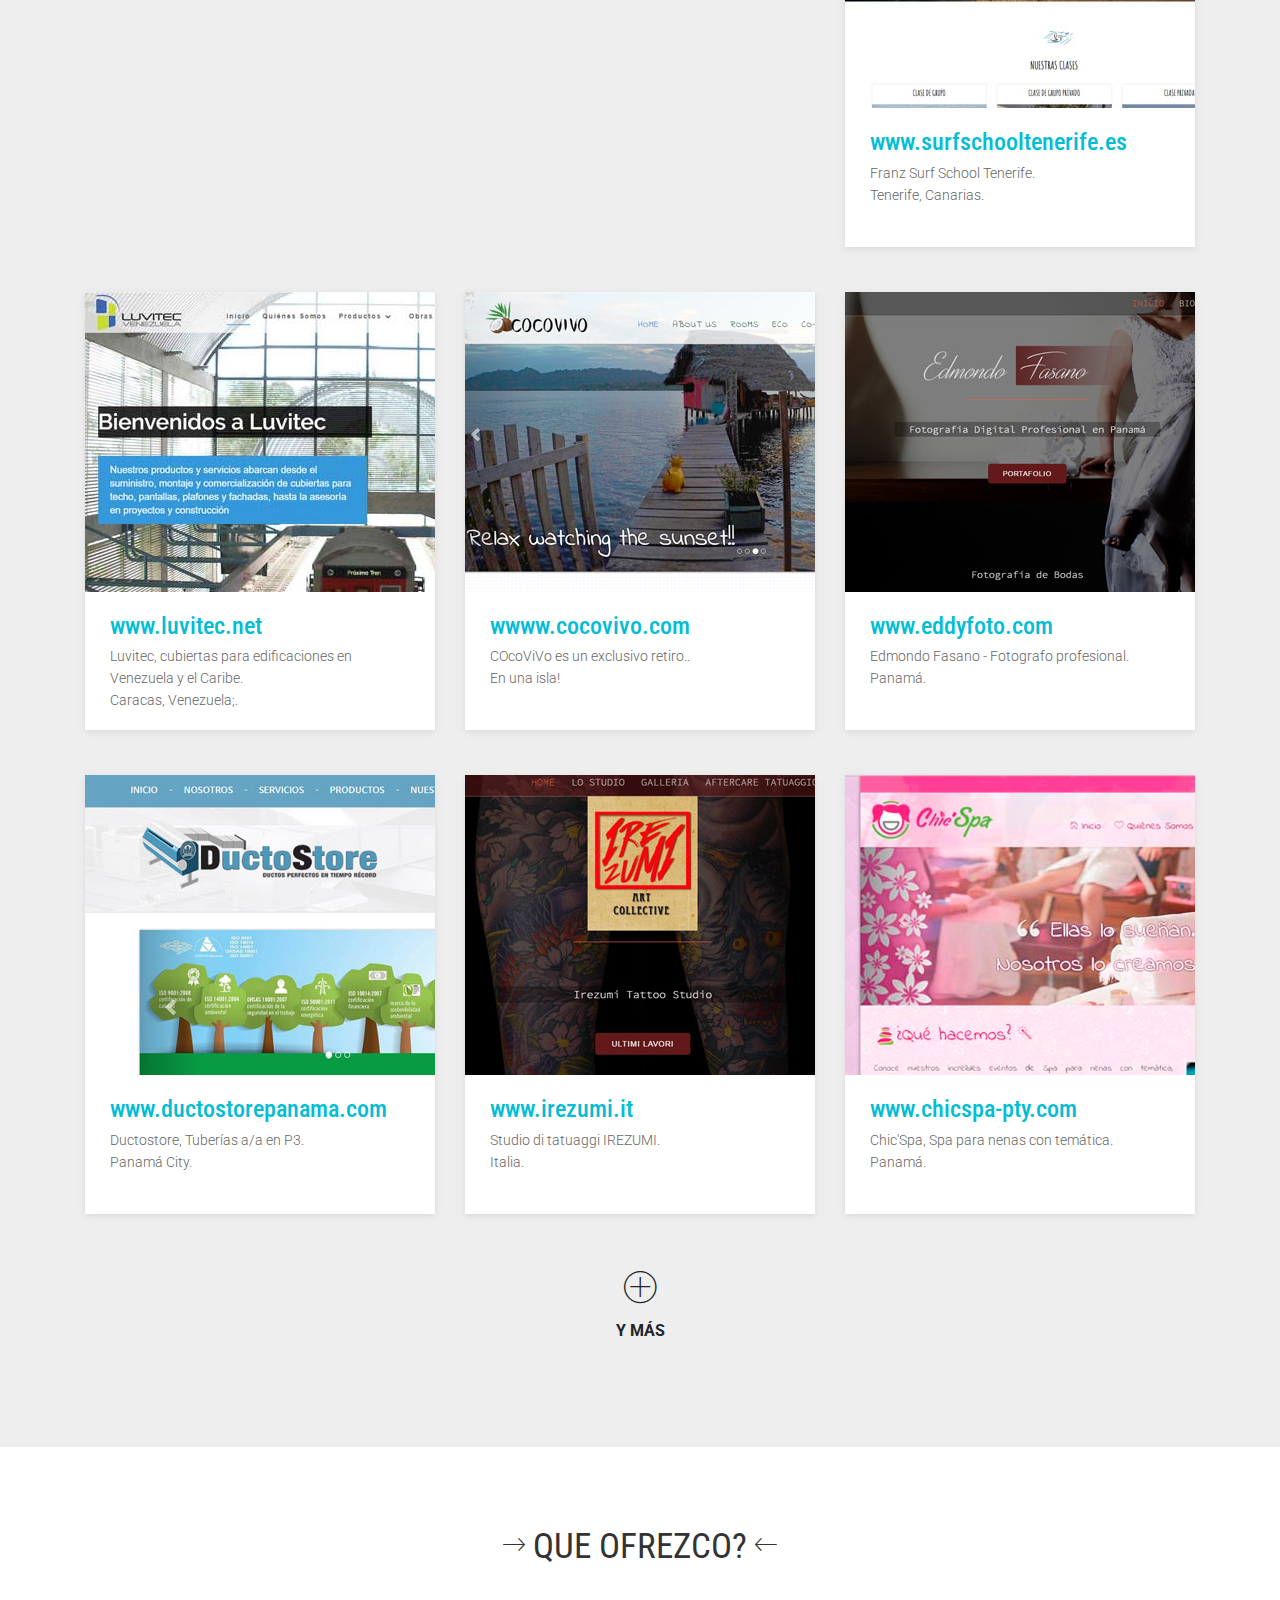
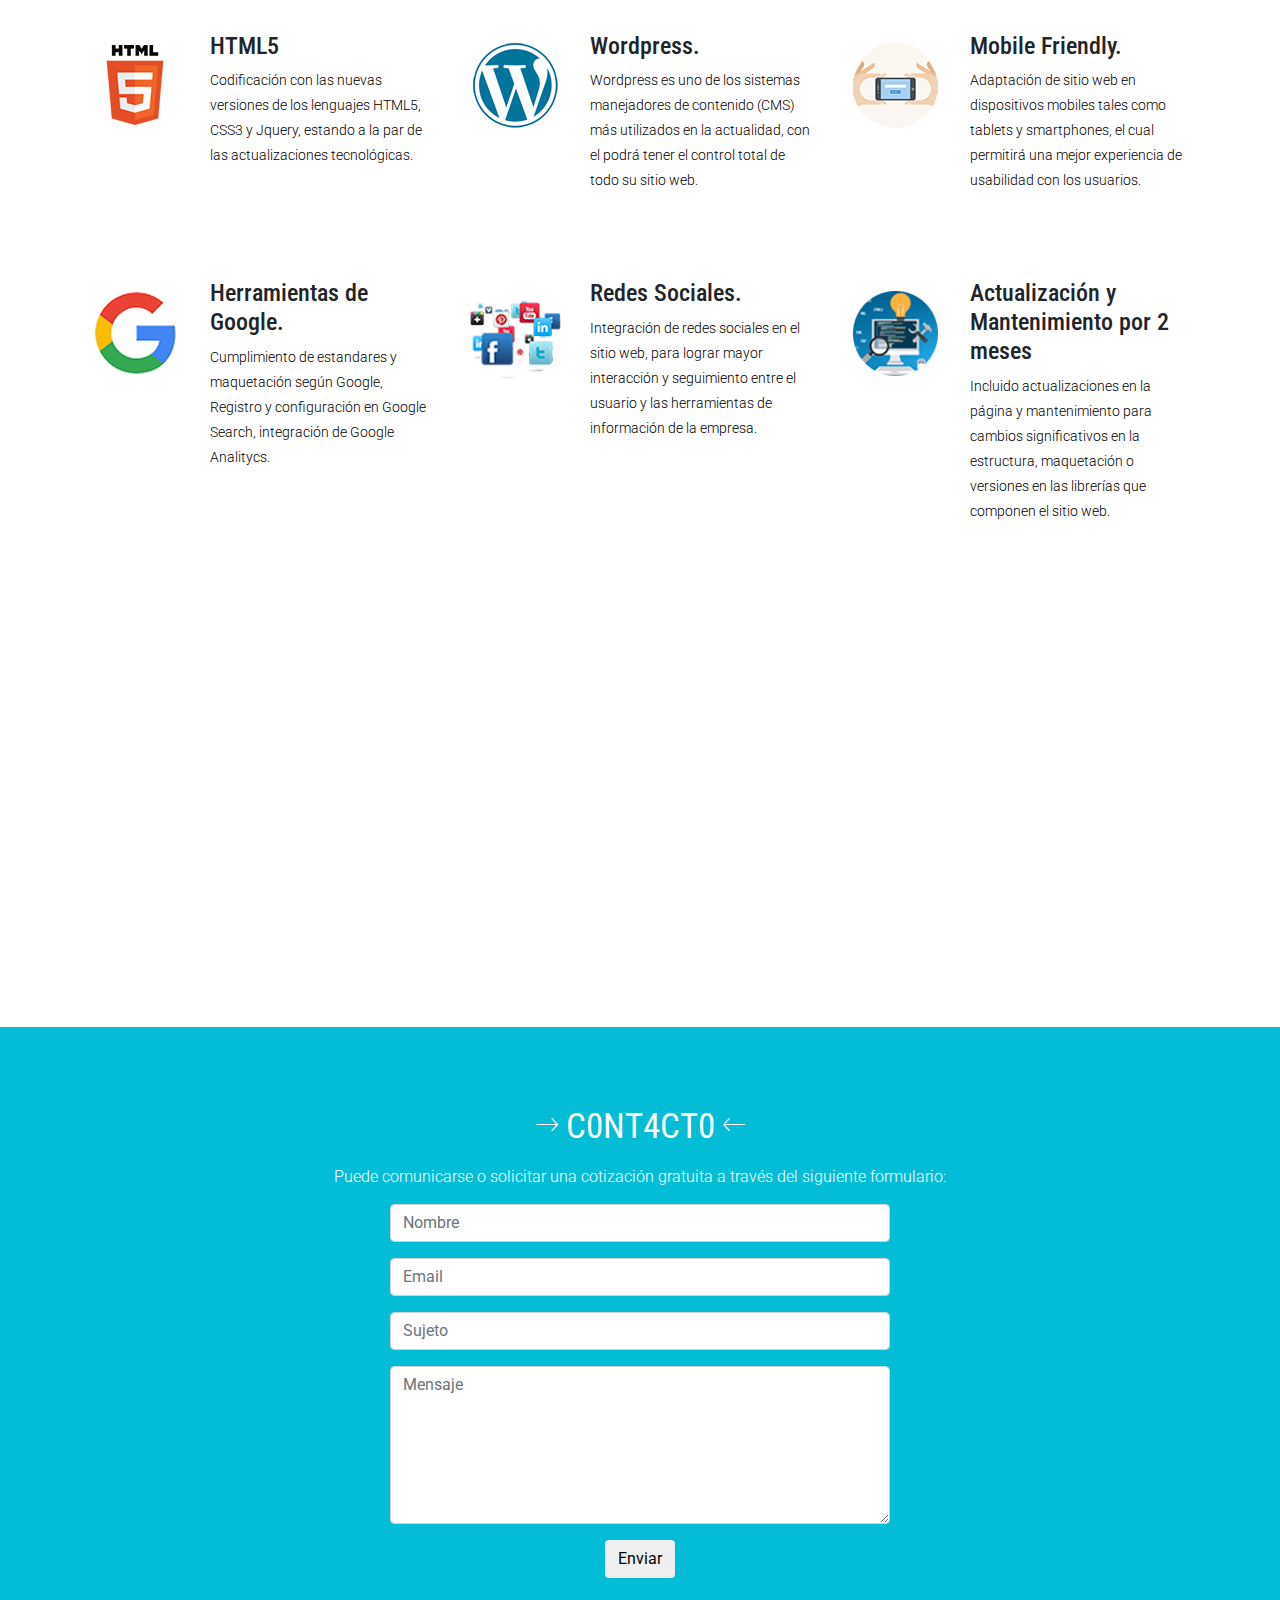
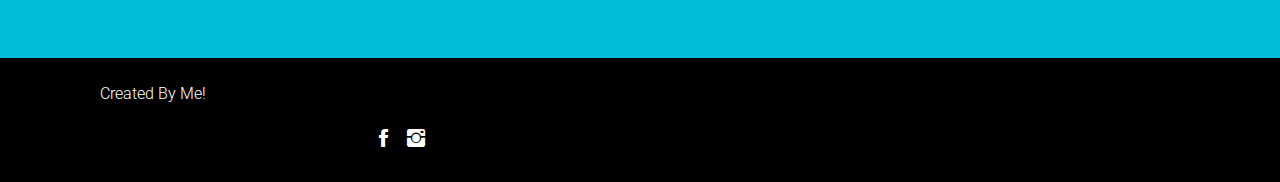
==== commit 1d016cdb: "Update index.html" ====
--- a/index.html
+++ b/index.html
@@ -26,7 +26,8 @@
 		<meta property="fb:app_id" content="1573155569647059" />
         <!-- Template CSS Files
         ================================================== -->
-
+<link rel="shortcut icon" href="images/favicon.ico" type="image/x-icon">
+<link rel="icon" href="images/favicon.ico" type="image/x-icon">
         <!-- Template CSS Files
         ================================================== -->
         <!-- Twitter Bootstrs CSS -->
@@ -60,7 +61,13 @@
           <!-- wow js -->
         <script src="js/wow.min.js"></script>
         <!-- slider js -->
-        <script src="js/slider.js"></script>
+        <script src="js/bootstrap.bundle.min.js"></script>
+
+   <!-- Plugin JavaScript -->
+   <script src="js/jquery.easing.min.js"></script>
+
+   <!-- Custom JavaScript for this theme -->
+   <script src="js/scrolling-nav.js"></script>
         <script src="js/jquery.fancybox.js"></script>
         <!-- template main js -->
         <script src="js/main.js"></script>
@@ -80,6 +87,12 @@
 		.cursor{opacity:0}
 				.figure.figcaption p{height:60px}
 
+.custom-toggler.navbar-toggler {
+    border-color: rgb(255,102,203) !important;
+}
+.custom-toggler .navbar-toggler-icon {
+  background-image: url("data:image/svg+xml;charset=utf8,%3Csvg viewBox='0 0 32 32' xmlns='http://www.w3.org/2000/svg'%3E%3Cpath stroke='rgba(255,102,203, 0.7)' stroke-width='2' stroke-linecap='round' stroke-miterlimit='10' d='M4 8h24M4 16h24M4 24h24'/%3E%3C/svg%3E") !important;
+}
 		</style>
     </head>
     <body>
@@ -101,7 +114,7 @@
     <img class="logo" src="images/logo.png" alt="">
   </a>
   <button class="navbar-toggler" type="button" data-toggle="collapse" data-target="#navbarSupportedContent" aria-controls="navbarSupportedContent" aria-expanded="false" aria-label="Toggle navigation">
-    <span class="navbar-toggler-icon"></span>
+    <img src="images/menuicon.png" width="25">
   </button>
 
   <div class="collapse navbar-collapse" id="navbarSupportedContent">
@@ -110,8 +123,8 @@
       <a class="nav-link" href="#hero-area"  data-section="#hero-area"><i class="ion-android-globe" style="color:#3a93f2">
         </i> Home <span class="sr-only">(current)</span>
       </a>
-      <a class="nav-link" href="proyectos.html" ><i class="ion-ios-flask-outline" style="color:#fb0038" > </i> Proyecto </a>
-      <a class="nav-link" href="proyectos.html" ><i class="ion-planet" style="color:#205c30"> </i> Contacto </a>
+      <!--<a class="nav-link" href="proyectos.html" ><i class="ion-ios-flask-outline" style="color:#fb0038" > </i> Proyectos </a>-->
+      <a class="nav-link" href="#call-to-action" ><i class="ion-planet" style="color:#205c30"> </i> Contacto </a>
     </ul>
   </div>
   </div>
@@ -474,10 +487,10 @@
                     </div>
                 </div>
 				<div style="margin:0 auto 0 auto; text-align:center">
-				<div><a  href="proyectos.html" style="font-weight:bold;  font-family:'Roboto', sans-serif; ">
+				<div><span  href="proyectos.html" style="font-weight:bold;  font-family:'Roboto', sans-serif; ">
 				<span class="ion-ios-plus-outline" style="font-size:40px;"></span><br>
-				V3R M&Aacute;5<br>
-				</a><br></div>
+			Y M&Aacute;S<br>
+      </span><br></div>
 				<div class="fb-like" data-href="http://www.jonathanfda.com.ve" data-layout="button_count" data-action="like" data-size="large" data-show-faces="true" data-share="true"></div>
 				</div>
             </section> <!-- #works -->
@@ -577,7 +590,8 @@
                         </div>
                     </div>
 <!-- SnapWidget -->
-<iframe src="https://snapwidget.com/embed/593176" class="snapwidget-widget" allowtransparency="true" frameborder="0" scrolling="no" style="border:none; overflow:hidden; width:1320px; height:330px"></iframe>
+<iframe src="https://snapwidget.com/embed/593176" class="snapwidget-widget" allowtransparency="true" frameborder="0" scrolling="no"
+style="border:none; overflow:hidden; width:100%; height:330px"></iframe>
                 </div>
             </section> <!-- /#feature -->
 
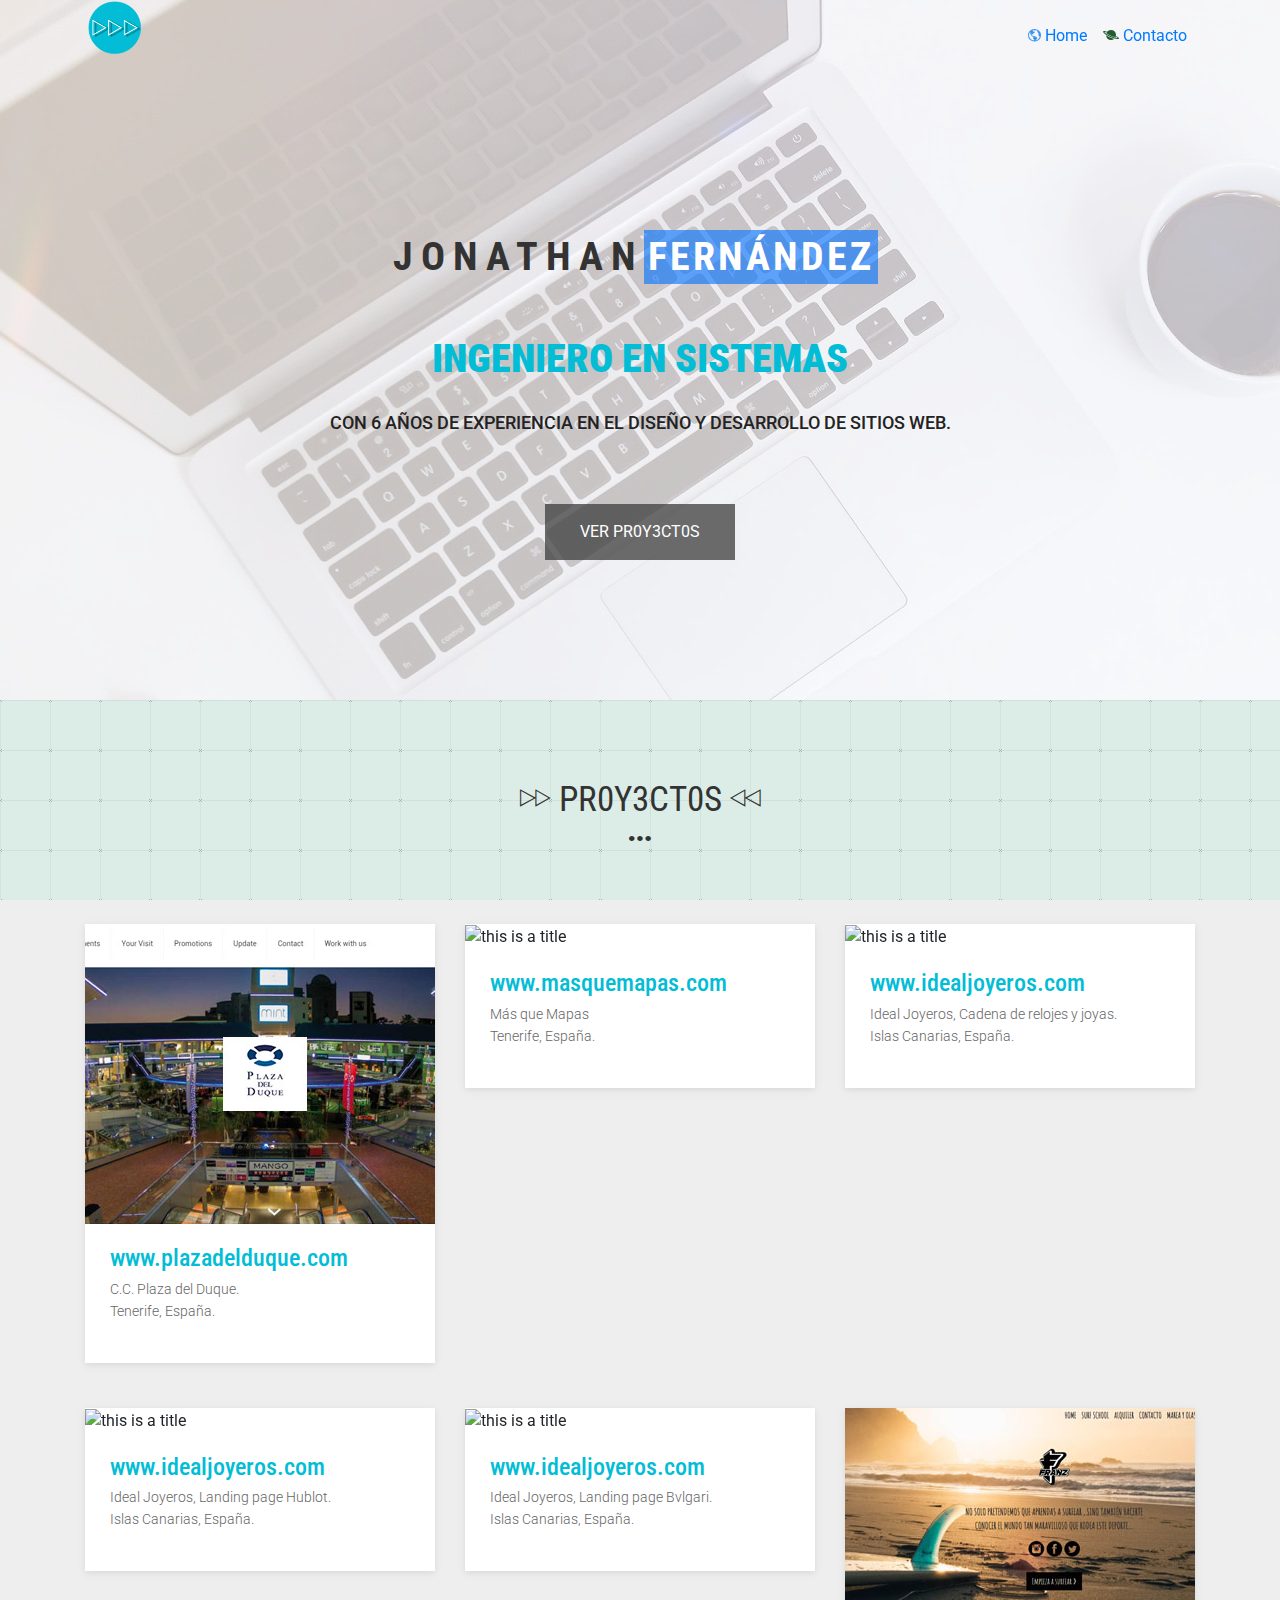
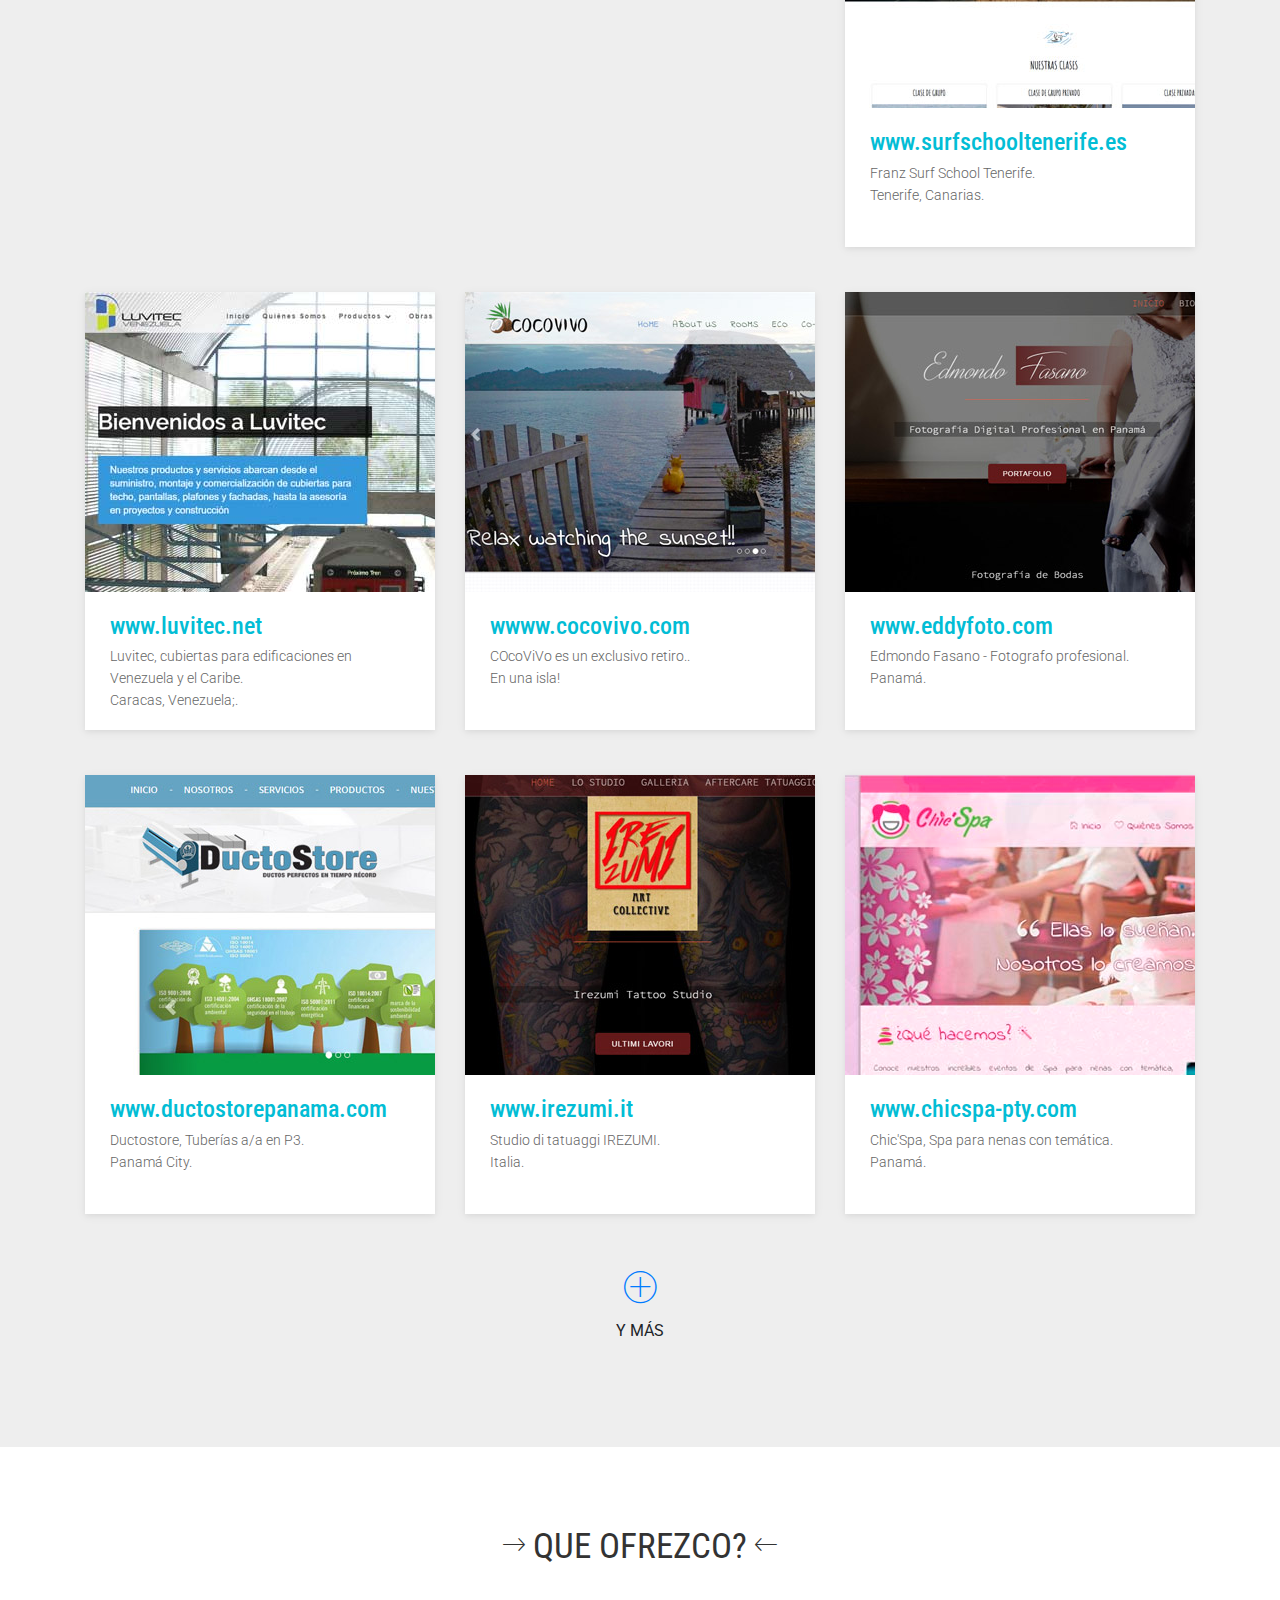
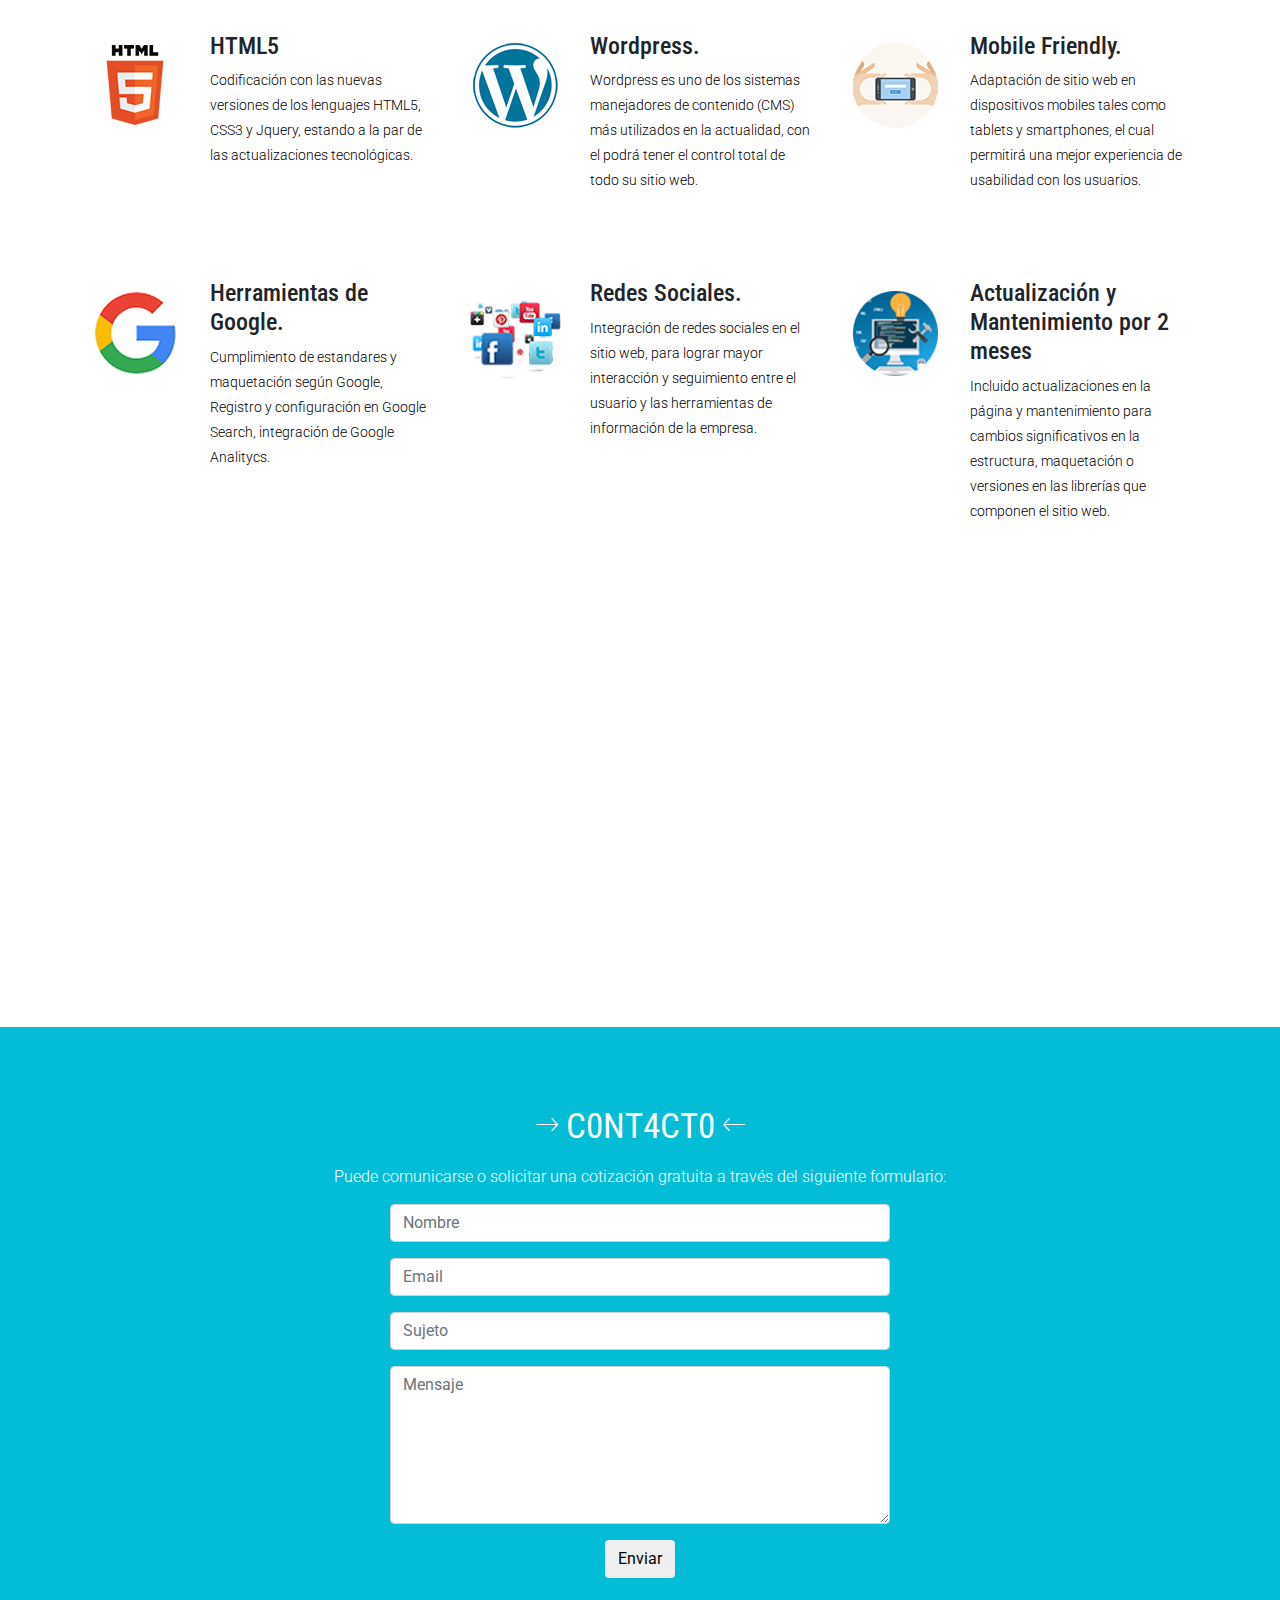
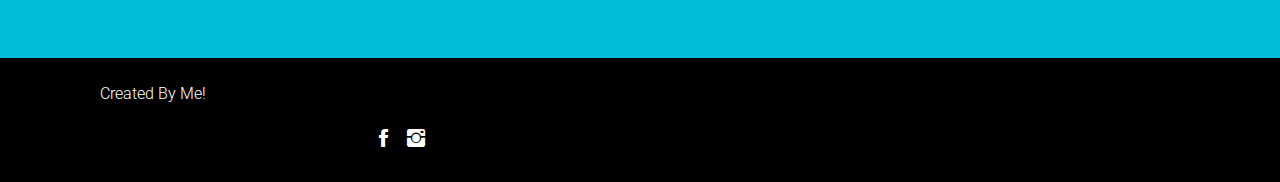
==== commit cb0c0387: "Update index.html" ====
--- a/index.html
+++ b/index.html
@@ -7,7 +7,7 @@
         <meta http-equiv="Content-Type" content="text/html; charset=utf-8">
 		<link rel="shortcut icon" href="favicon.ico" type="image/x-icon">
 		<link rel="icon" href="favicon.ico" type="image/x-icon">
-		<title>JonathanFern&aacute;ndez</title>
+		<title>JonathanFern&aacute;ndez - Páginas web y posicionamiento en Google Tenerife</title>
         <meta name="description" content="Jonathan M Fern&aacute;ndez D. Ingeniero en Sistemas, Webmaster, Free Surfer, Friend!! :D ">
         <meta name="keywords" content="">
         <meta name="author" content="JonathanMFern&aacute;ndezD">
@@ -487,8 +487,8 @@
                     </div>
                 </div>
 				<div style="margin:0 auto 0 auto; text-align:center">
-				<div><span  href="proyectos.html" style="font-weight:bold;  font-family:'Roboto', sans-serif; ">
-				<span class="ion-ios-plus-outline" style="font-size:40px;"></span><br>
+				<div><a  href="proyectos.html" style="font-weight:bold;  font-family:'Roboto', sans-serif; ">
+				<span class="ion-ios-plus-outline" style="font-size:40px;"></a><br>
 			Y M&Aacute;S<br>
       </span><br></div>
 				<div class="fb-like" data-href="http://www.jonathanfda.com.ve" data-layout="button_count" data-action="like" data-size="large" data-show-faces="true" data-share="true"></div>
--- a/css/responsive.css
+++ b/css/responsive.css
@@ -60,7 +60,7 @@
     padding: 6px 8px;
   }
   #hero-area {
-    padding: 100px 0;
+    padding: 140px 0 100px 0;
 	background-attachment: fixed !important;
 	-webkit-background-size: cover;
   -moz-background-size: cover;
@@ -110,7 +110,7 @@
     box-shadow: 0 2px 0.09px rgba(0, 0, 0, 0.15);
   }
   .navbar-collapse {
-    background: rgba(100, 102, 105, 0.73);
+    background: rgba(255, 255, 255, 0.73);
   }
   #top-bar .main-menu li > a {
     color: #fff;
@@ -125,7 +125,6 @@
     margin-bottom: 0;
     margin-top: -5px;
     background: #fff;
-    background-color: rgba(255, 255, 255, 0.95);
     box-shadow: 0 2px 0.09px rgba(0, 0, 0, 0.15);
   }
   #top-bar .dropdown-menu > ul > li > a {
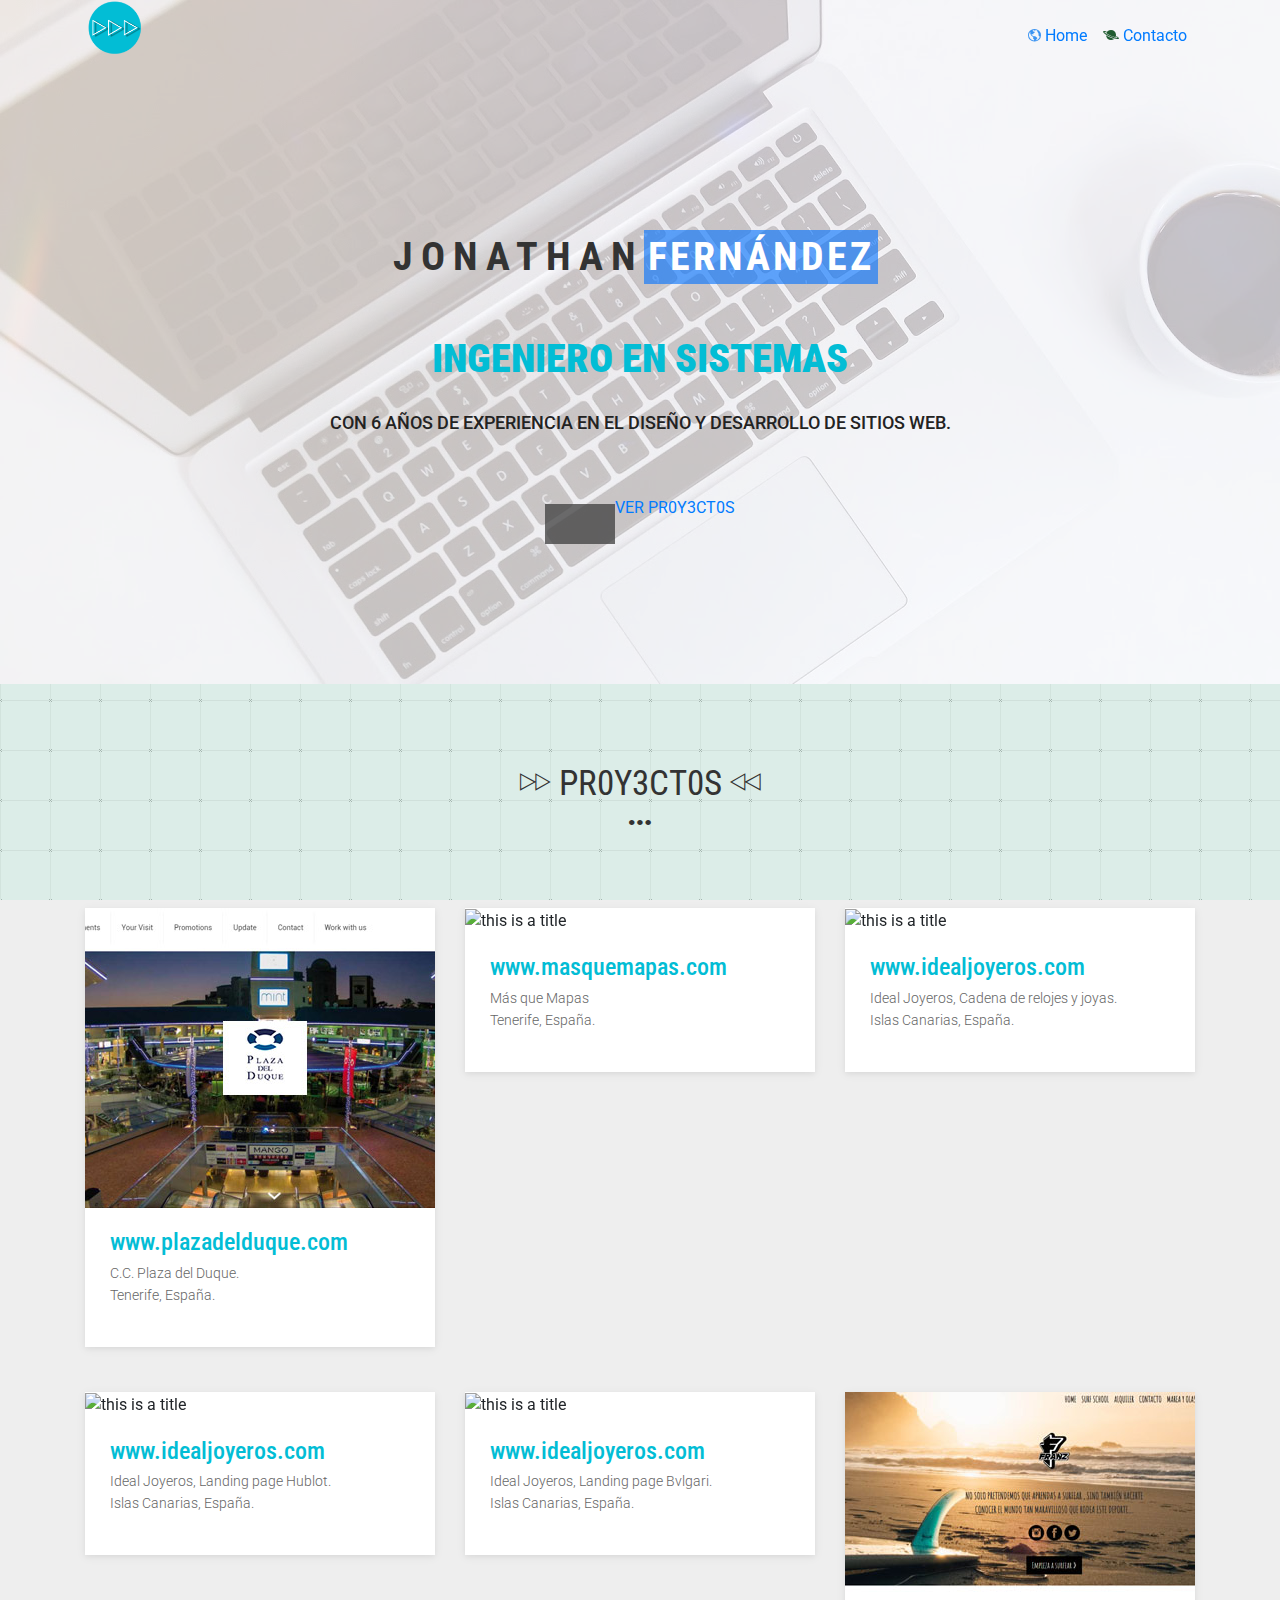
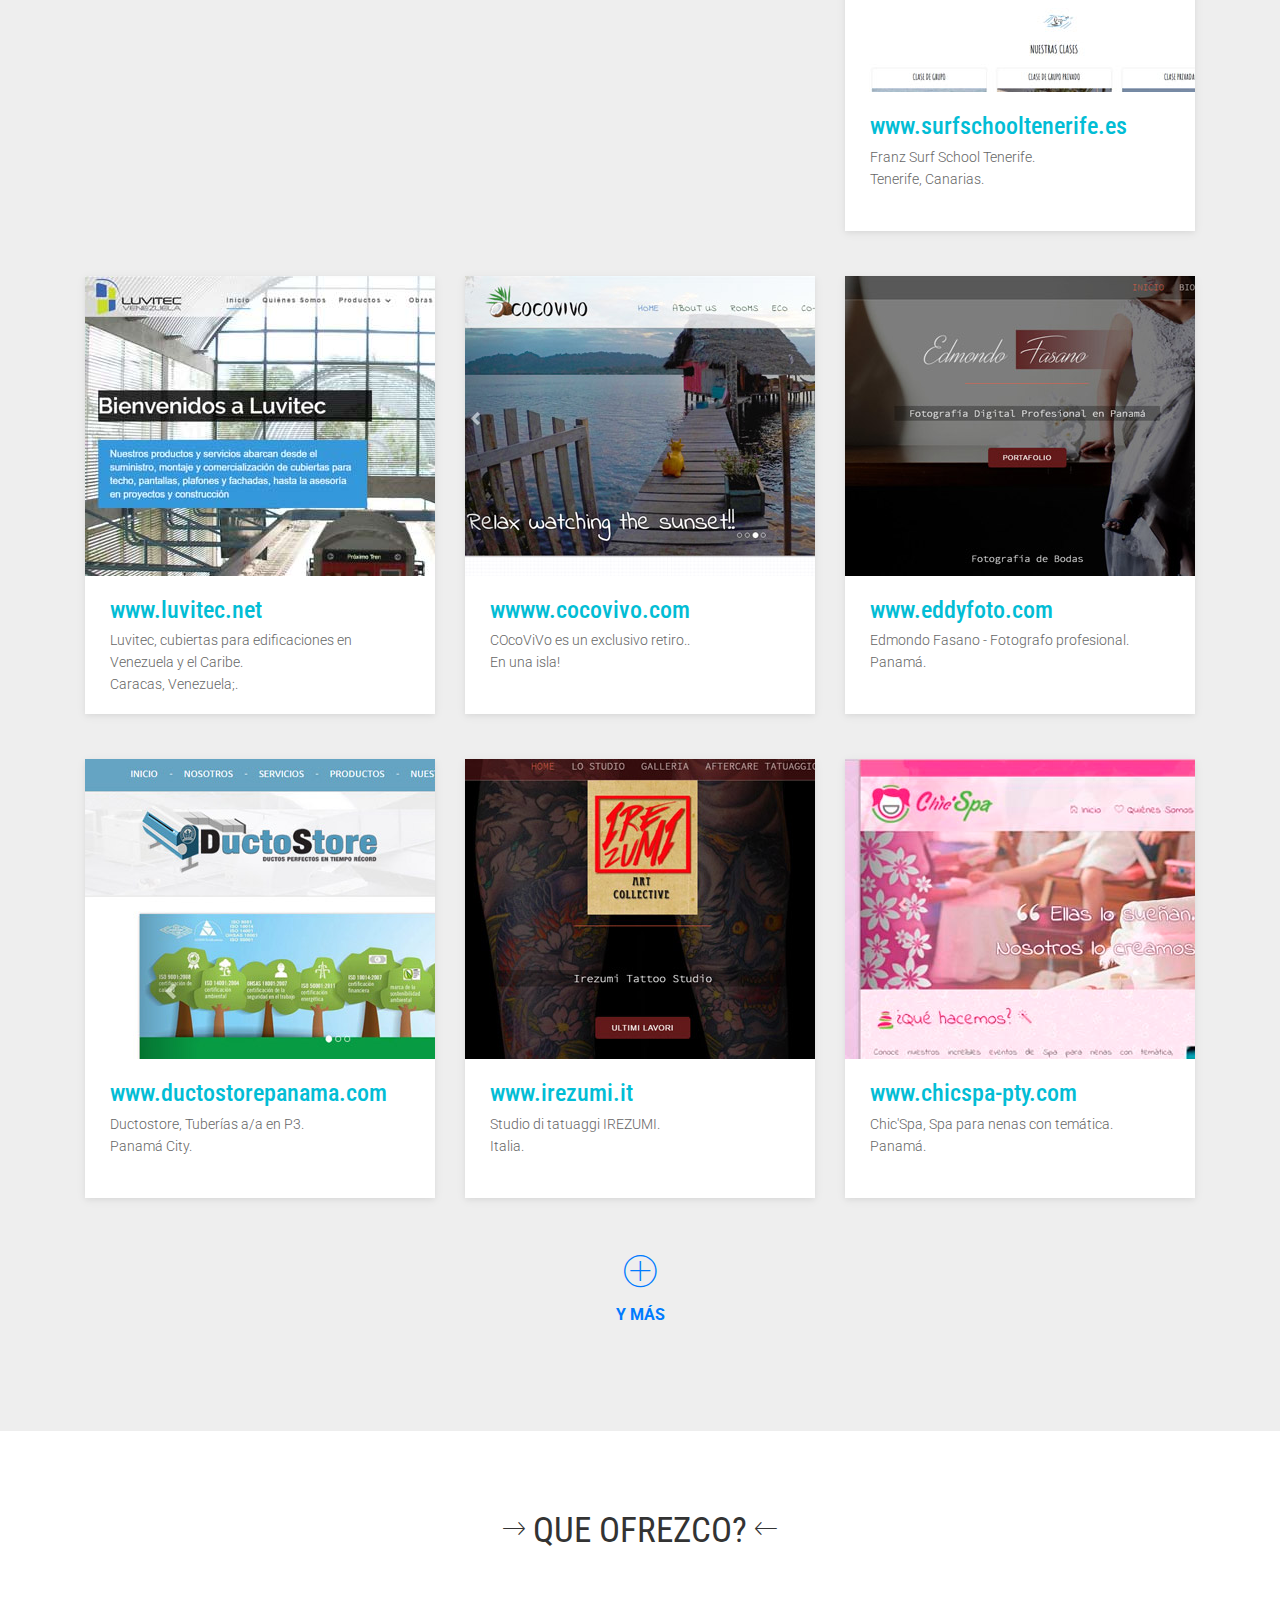
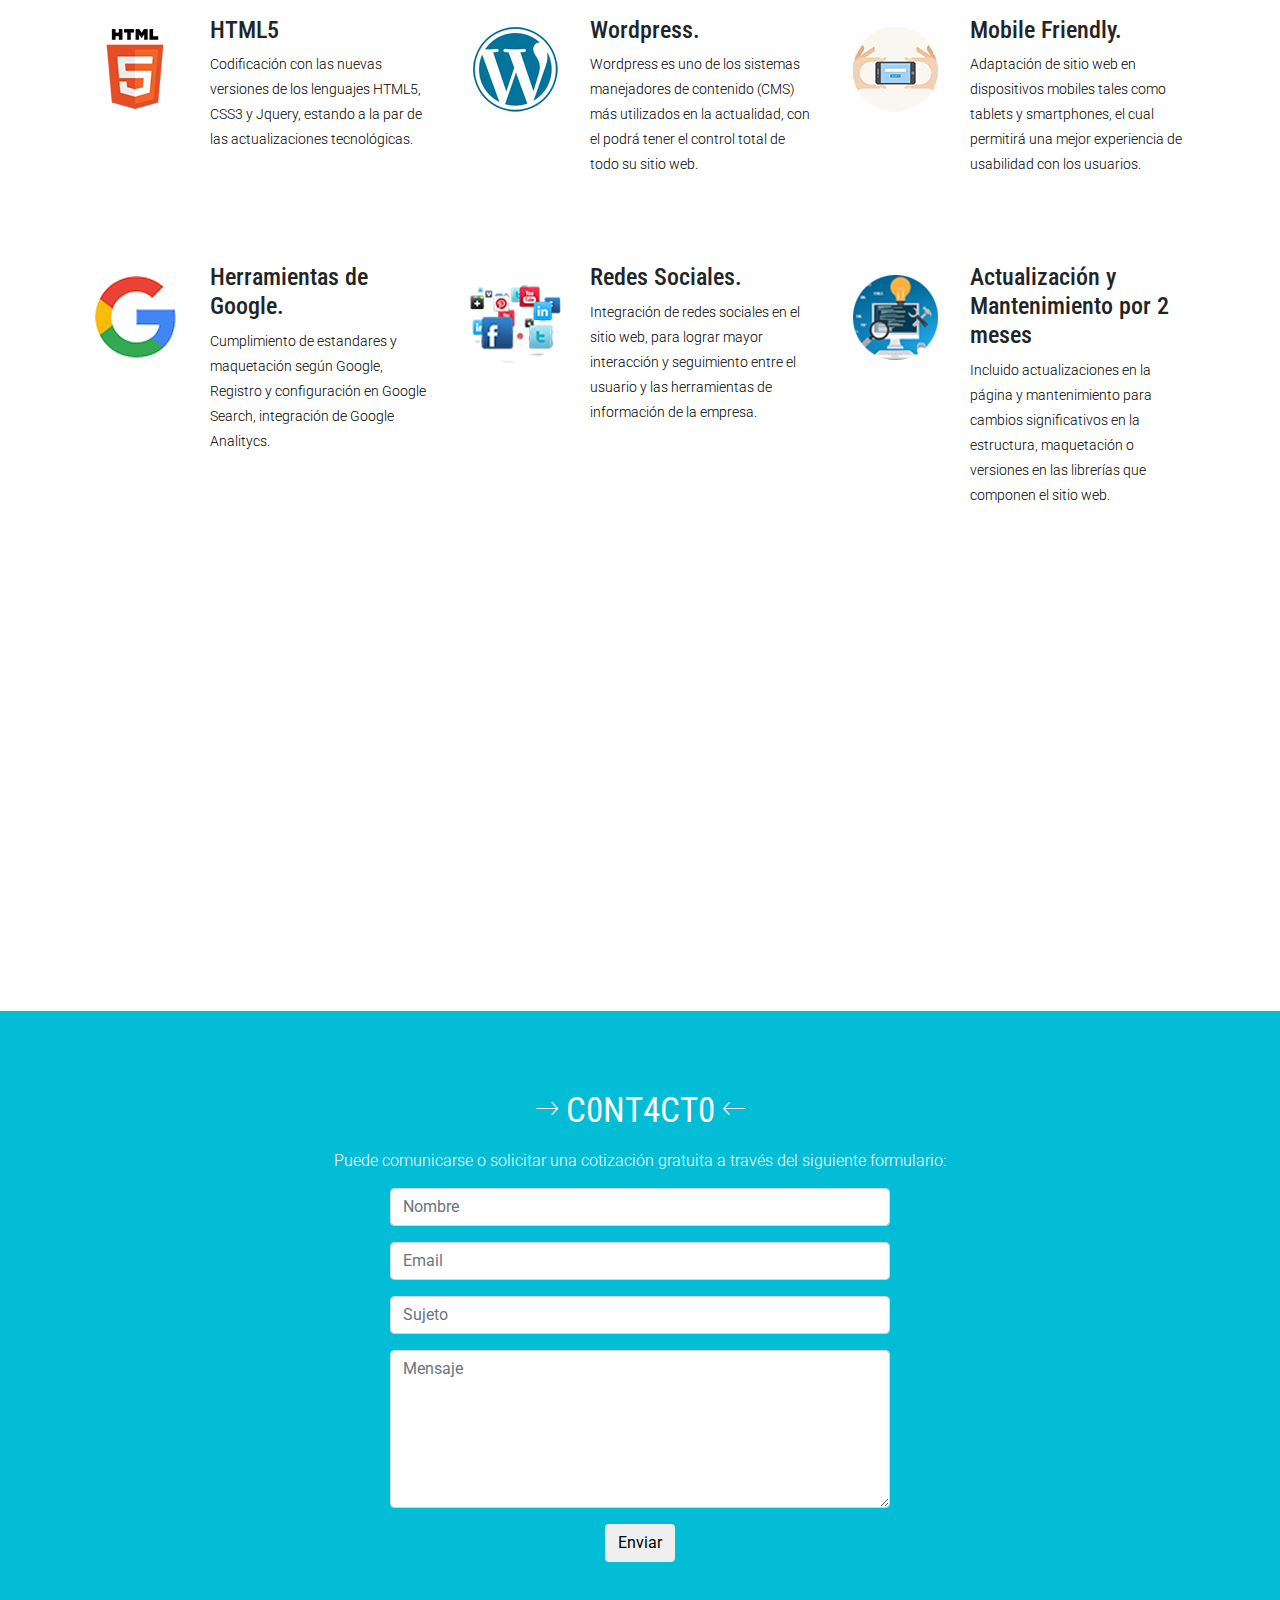
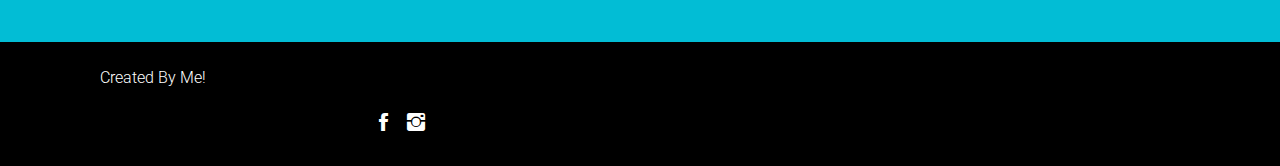
==== commit 9118ada9: "Update index.html" ====
--- a/index.html
+++ b/index.html
@@ -7,7 +7,7 @@
         <meta http-equiv="Content-Type" content="text/html; charset=utf-8">
 		<link rel="shortcut icon" href="favicon.ico" type="image/x-icon">
 		<link rel="icon" href="favicon.ico" type="image/x-icon">
-		<title>JonathanFern&aacute;ndez - Páginas web y posicionamiento en Google Tenerife</title>
+		<title>JonathanFern&aacute;ndez</title>
         <meta name="description" content="Jonathan M Fern&aacute;ndez D. Ingeniero en Sistemas, Webmaster, Free Surfer, Friend!! :D ">
         <meta name="keywords" content="">
         <meta name="author" content="JonathanMFern&aacute;ndezD">
@@ -157,7 +157,7 @@
                                 </h2>
                                 <a class="btn-lines dark light wow fadeInUp animated smooth-scroll btn btn-default btn-green" data-wow-delay=".9s" href="#works" data-section="#works" >
 
-								 VER PR0Y3CT0S
+								 <a  href="proyectos.html" >VER PR0Y3CT0S</a>
 								</a>
 
                             </div>
@@ -488,9 +488,9 @@
                 </div>
 				<div style="margin:0 auto 0 auto; text-align:center">
 				<div><a  href="proyectos.html" style="font-weight:bold;  font-family:'Roboto', sans-serif; ">
-				<span class="ion-ios-plus-outline" style="font-size:40px;"></a><br>
+				<span class="ion-ios-plus-outline" style="font-size:40px;"></span><br>
 			Y M&Aacute;S<br>
-      </span><br></div>
+      </a><br></div>
 				<div class="fb-like" data-href="http://www.jonathanfda.com.ve" data-layout="button_count" data-action="like" data-size="large" data-show-faces="true" data-share="true"></div>
 				</div>
             </section> <!-- #works -->
